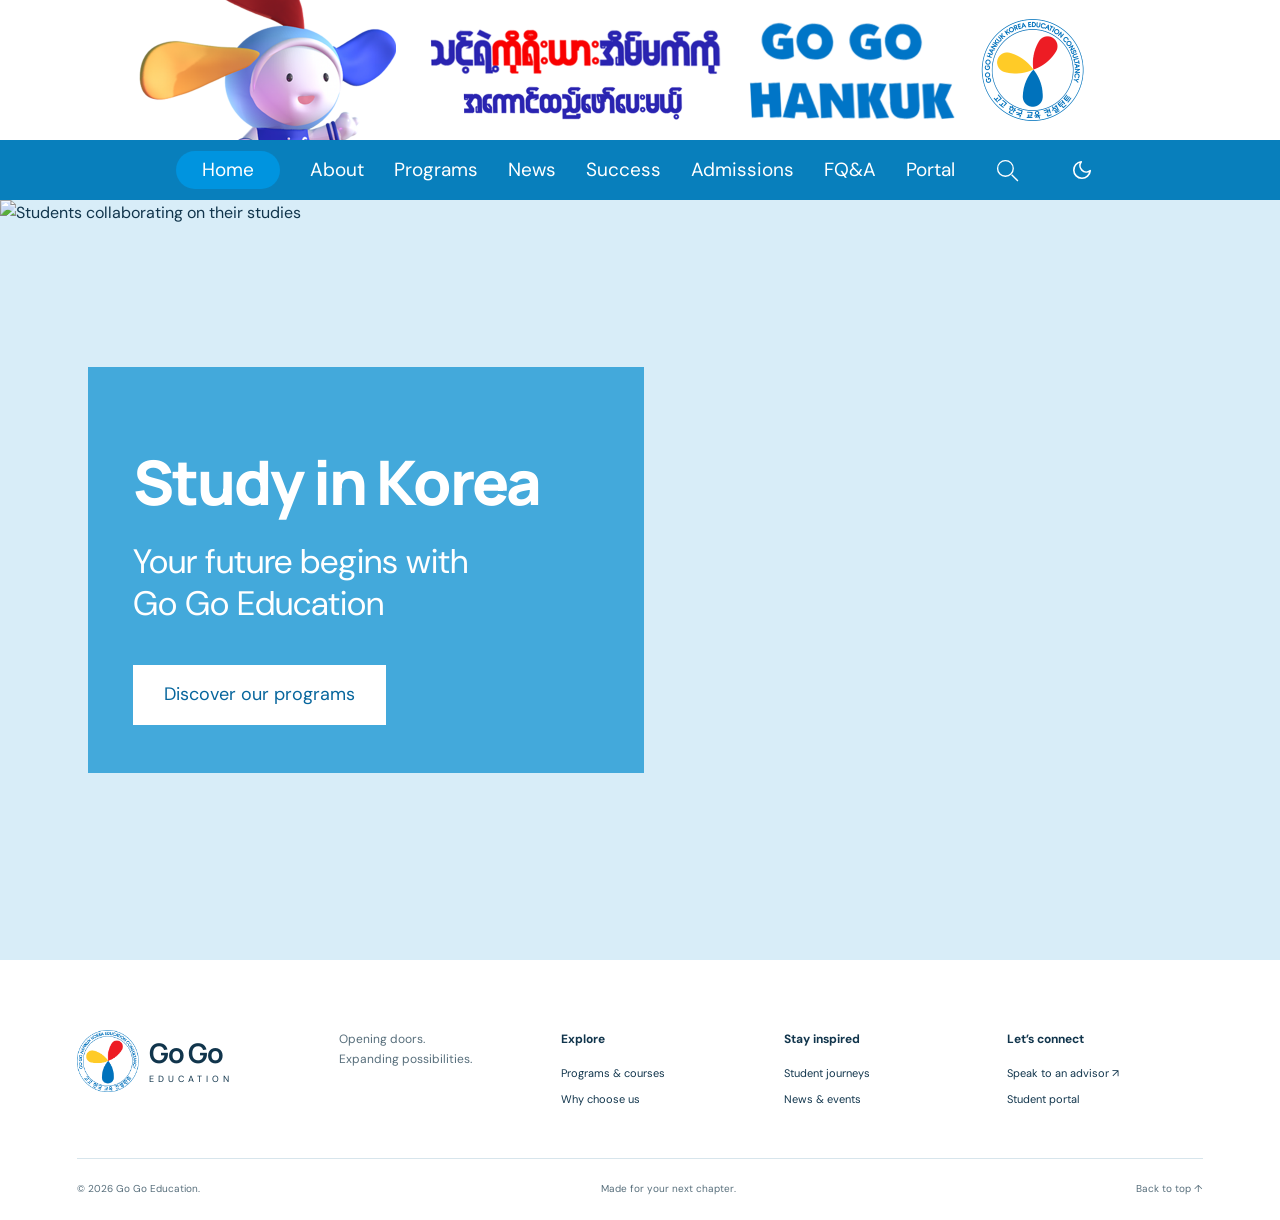
==== index.html @ c68dcde2 "Initial commit" ====
<!doctype html>
<html lang="en">

<head>
    <meta charset="utf-8">
    <meta name="viewport" content="width=device-width,initial-scale=1">
    <meta name="description" content="Go Go Education — Home. Explore your education journey.">
    <title>Home | Go Go Education</title>
    <link rel="icon" href="assets/go-go-logo.png">
    <script>(function(){try{var t=localStorage.getItem("theme");if(t!=="dark"&&t!=="light")t=matchMedia("(prefers-color-scheme:dark)").matches?"dark":"light";document.documentElement.setAttribute("data-theme",t);}catch(e){}})()</script>
    <link rel="stylesheet" href="styles.css">
    <link rel="stylesheet" href="home-layout.css">
    <link rel="stylesheet" href="pages.css">
    <link rel="stylesheet" href="theme.css">
    <script src="content.js" defer></script>
    <script src="app.js" defer></script>
</head>

<body><a class="skip" href="#main">Skip to content</a>
    <header class="school-header"><a class="web-banner" href="index.html"
            aria-label="Go Go Education home"><img src="assets/web-banner.png"
                alt="Go Go Hankuk Korea Education Consultancy banner" width="2560" height="280"></a>
        <div class="mobile-bar"><span>GO GO EDUCATION</span><button class="menu-toggle" aria-expanded="false"
                aria-controls="navigation">Menu ☰</button></div>
        <nav id="navigation" aria-label="Main navigation"><a href="index.html" aria-current="page">Home</a><a href="about.html">About</a><a
                href="programs.html">Programs</a><a href="news.html">News</a><a href="success.html">Success</a><a
                href="admissions.html">Admissions</a><a href="faq.html">FQ&A</a><a href="portal.html">Portal</a><button class="nav-search"
                id="search-open" aria-label="Search programs"><img src="assets/search.svg" width="25" height="25"
                    alt=""></button><button class="theme-toggle" id="theme-toggle" aria-label="Switch to dark mode"><svg class="icon-moon" viewBox="0 0 24 24" aria-hidden="true"><path d="M21 12.8A9 9 0 1 1 11.2 3a7 7 0 0 0 9.8 9.8z"/></svg><svg class="icon-sun" viewBox="0 0 24 24" aria-hidden="true"><circle cx="12" cy="12" r="4"/><path d="M12 2v2M12 20v2M4.9 4.9l1.4 1.4M17.7 17.7l1.4 1.4M2 12h2M20 12h2M4.9 19.1l1.4-1.4M17.7 6.3l1.4-1.4"/></svg></button></nav>
    </header>
    <main id="main">
        <section class="hero">
            <div class="hero-copy">
                <p class="eyebrow"><span class="dot"></span> BIG DREAMS. NEW POSSIBILITIES.</p>
                <h1 id="hero-title">Your next<br>chapter starts<br><em>here.</em></h1>
                <p id="hero-description" class="intro"></p>
                <div class="hero-actions"><a class="button" href="programs.html">Discover our programs</a><a
                        class="text-link" href="admissions.html">Talk to an advisor <span>→</span></a></div>
                <div class="hero-note"><span class="note-icon">✧</span><span>Your ambition. Our guidance.<br><strong>A
                            world of opportunity.</strong></span></div>
            </div>
            <div class="hero-visual"><img id="hero-image" alt="Students collaborating on their studies"
                    fetchpriority="high">
                <div class="image-label"><span class="mini-globe">◎</span> A brighter future, without borders.</div>
                <div class="floating-note"><span>✦</span>
                    <div>Dream big.<br><strong>We’ll help you get there.</strong></div>
                </div><span class="photo-index">01 / YOUR JOURNEY BEGINS</span>
            </div>
        </section>
    </main>
    <footer>
        <div class="footer-main"><a class="brand" href="index.html"><img class="footer-logo" src="assets/go-go-logo.png"
                    alt="Go Go logo"><span><strong data-brand>Go Go</strong><small>EDUCATION</small></span></a>
            <p>Opening doors.<br>Expanding possibilities.</p>
            <div><strong>Explore</strong><a href="programs.html">Programs & courses</a><a href="about.html">Why choose
                    us</a></div>
            <div><strong>Stay inspired</strong><a href="success.html">Student journeys</a><a href="news.html">News &
                    events</a></div>
            <div><strong>Let’s connect</strong><a href="admissions.html">Speak to an advisor ↗</a><a href="portal.html">Student portal</a></div>
        </div>
        <div class="footer-bottom"><span>© <span id="year"></span> <span data-brand>Go Go</span>
                Education.</span><span>Made for your next chapter.</span><a href="#">Back to top ↑</a></div>
    </footer>
    <dialog id="detail-dialog" aria-labelledby="dialog-title"><button class="close-dialog"
            aria-label="Close details">×</button>
        <p class="eyebrow" id="dialog-label"></p>
        <h2 id="dialog-title"></h2>
        <div id="dialog-body"></div><a class="button" href="admissions.html" id="dialog-cta">Talk about your next step
            ↗</a>
    </dialog><noscript>
        <p>Enable JavaScript to view program details and news content.</p>
    </noscript>
</body>

</html>
---- styles.css ----
@import url('https://fonts.googleapis.com/css2?family=DM+Sans:wght@400;500;600;700&family=Manrope:wght@400;500;600;700;800&display=swap');
:root{--ink:#133347;--blue:#087fb8;--sky:#e5f4fb;--muted:#576e7b;--line:#d7e5ec;--white:#fff;--radius:5px}*{box-sizing:border-box}html{scroll-behavior:smooth;scroll-padding-top:100px}body{margin:0;color:var(--ink);background:#fff;font-family:'DM Sans',sans-serif;font-size:16px;line-height:1.65}a{color:inherit;text-decoration:none}button{font:inherit;cursor:pointer}button,a{-webkit-tap-highlight-color:transparent}button:focus-visible,a:focus-visible{outline:3px solid #12659a;outline-offset:5px}img{display:block;max-width:100%;object-fit:cover}header{height:104px;padding:0 5.5%;display:flex;align-items:center;justify-content:space-between;border-bottom:1px solid var(--line);background:white;position:relative;z-index:5}.brand{display:flex;gap:10px;align-items:center;line-height:1}.brand-mark{display:grid;place-items:center;width:44px;height:44px;color:white;background:var(--blue);font-size:35px;border-radius:50% 50% 5px 50%}.brand strong{font-family:Manrope,sans-serif;font-size:27px;letter-spacing:-1px}.brand small{display:block;font-size:9px;letter-spacing:4px;margin-top:9px}nav{display:flex;gap:31px;align-items:center;font-size:14px;font-weight:500}nav a:not(.button):hover{color:var(--blue)}.button{display:inline-flex;align-items:center;justify-content:center;gap:24px;background:var(--blue);color:white;border:1px solid var(--blue);padding:16px 24px;border-radius:4px;font-size:14px;font-weight:600;transition:background .2s,transform .2s}.button:hover{background:#06658f;transform:translateY(-2px)}.button span{font-size:20px;line-height:1}.button.small{padding:12px 20px}.menu-toggle{display:none}.hero{display:grid;grid-template-columns:1fr 1fr;min-height:670px;background:#f4faff}.hero-copy{padding:64px 8% 55px 11%}.eyebrow{font-size:10px;font-weight:700;letter-spacing:2px;color:var(--blue);margin:0 0 22px}.dot{display:inline-block;height:6px;width:6px;border-radius:50%;background:var(--blue);margin-right:8px}h1,h2,h3{font-family:Manrope,sans-serif}h1{font-size:clamp(54px,5.6vw,86px);letter-spacing:-4px;line-height:1.1;font-weight:500;margin:25px 0}em{color:var(--blue);font-style:normal}.intro{max-width:405px;color:var(--muted);font-size:15px;line-height:1.85}.hero-actions{display:flex;align-items:center;flex-wrap:wrap;gap:22px;margin-top:28px}.text-link{display:inline-flex;gap:22px;align-items:center;font-size:13px;font-weight:600;background:none;border:0;padding:0;color:var(--ink)}.text-link:hover{color:var(--blue)}.hero-note{display:flex;align-items:center;gap:12px;font-size:11px;line-height:1.6;margin-top:35px;color:var(--muted)}.note-icon{font-size:28px;color:var(--blue)}.hero-visual{position:relative;margin:24px 24px 24px 0;min-width:0;overflow:hidden;border-radius:6px}.hero-visual>img{width:100%;height:100%;position:absolute;object-position:48% center}.hero-visual:after{content:'';position:absolute;inset:55% 0 0;background:linear-gradient(transparent,#102e3c88);pointer-events:none}.image-label{position:absolute;z-index:1;left:24px;top:24px;display:flex;align-items:center;gap:10px;background:#fffffff0;padding:10px 15px;font-size:10px;border-radius:4px}.mini-globe{font-size:24px}.floating-note{position:absolute;z-index:1;bottom:64px;left:25px;right:25px;background:#e7f5fcf2;display:flex;gap:16px;align-items:center;padding:22px 25px;border-radius:4px;font-size:18px;line-height:1.6}.floating-note>span{color:var(--blue);font-size:36px}.floating-note strong{font-weight:500}.photo-index{position:absolute;z-index:1;bottom:25px;left:26px;color:white;font-size:9px;letter-spacing:2px}.path-strip{display:flex;align-items:center;justify-content:space-between;padding:27px 5.5%;border-bottom:1px solid var(--line);gap:20px;font-size:14px}.path-strip>span:first-child{font-size:9px;letter-spacing:1.5px;max-width:160px}.section{padding:90px 6%}.section-heading{display:flex;align-items:flex-end;justify-content:space-between;margin-bottom:42px;gap:35px}h2{font-size:clamp(32px,3.1vw,46px);line-height:1.2;letter-spacing:-1.6px;font-weight:500;margin:0}.section-heading>p{max-width:335px;color:var(--muted);font-size:14px;margin:0 0 6px}.program-grid{display:grid;grid-template-columns:repeat(3,1fr);gap:20px}.program-card{border:1px solid var(--line);border-radius:5px;padding:28px;background:#fbfdfe}.program-card:nth-child(2){background:#eaf6fc}.card-top{display:flex;align-items:center;justify-content:space-between;margin-bottom:34px}.program-symbol{font-size:32px;color:var(--blue);font-weight:500}.number{font-size:11px;color:var(--muted)}.program-card .eyebrow{font-size:9px;letter-spacing:1.4px;margin-bottom:12px}h3{font-size:23px;letter-spacing:-.6px;line-height:1.35;font-weight:600;margin:0 0 14px}.description{color:var(--muted);font-size:14px;min-height:70px}.meta{font-size:11px;color:var(--muted)}.program-card .meta{margin:24px 0;padding-bottom:20px;border-bottom:1px solid var(--line)}.why{background:#f3f9fc;display:grid;grid-template-columns:1fr 1fr;gap:8%;align-items:center}.why-photo{position:relative;height:590px;overflow:hidden;border-radius:5px}.why-photo img{width:100%;height:100%}.photo-caption{position:absolute;bottom:0;left:0;right:0;background:linear-gradient(transparent,#122e43dd);padding:65px 28px 30px;color:white;font-size:26px;line-height:1.35}.photo-caption strong{font-weight:500}.why-copy>p:not(.eyebrow){font-size:14px;color:var(--muted);margin:24px 0}.benefit{display:flex;gap:20px;border-top:1px solid var(--line);padding:20px 0}.benefit>span{font-size:11px;color:var(--blue);padding-top:3px}.benefit h3{font-size:16px;margin:0 0 5px}.benefit p{font-size:12px;color:var(--muted);margin:0}.why-copy .text-link{margin-top:15px}.story-layout{display:grid;grid-template-columns:.8fr 1.2fr;border:1px solid var(--line);border-radius:5px;overflow:hidden}.story-art{background:#ccecff;padding:30px 45px;position:relative}.story-art>span{font-family:Georgia,serif;font-size:100px;line-height:1;color:var(--blue)}.story-art p{font-family:Manrope,sans-serif;font-size:38px;letter-spacing:-1px;line-height:1.3;margin:0 0 50px}.story-art>div{font-size:10px;letter-spacing:1.5px}.story-content{padding:45px 50px;background:#f8fbfd}blockquote{font-family:Manrope,sans-serif;font-size:25px;line-height:1.5;letter-spacing:-.5px;margin:0 0 24px}.story-name{font-size:12px;font-weight:600}.disclaimer{font-size:10px;color:var(--muted)}.story-controls{display:flex;align-items:center;gap:10px;margin-top:25px}.story-controls span{margin-right:auto;font-size:11px}.story-controls button{width:39px;height:39px;border:1px solid #9eb9ca;background:white;border-radius:50%;color:var(--ink)}.story-controls button:hover{background:var(--sky)}.journal{padding-top:10px}.news-grid{display:grid;grid-template-columns:repeat(3,1fr);gap:26px}.news-card img{width:100%;height:210px;border-radius:5px;margin-bottom:23px}.news-card .eyebrow{font-size:9px;margin-bottom:10px}.news-card h3{font-size:20px}.news-card button{border:0;background:none;text-align:left;padding:0;color:var(--ink);font:inherit;line-height:1.45}.news-card button:hover{color:var(--blue)}.contact{background:#dff2fc;margin:0 3% 70px;border-radius:6px;padding:65px 5%;display:flex;align-items:center;justify-content:space-between;overflow:hidden}.contact h2{font-size:clamp(32px,3.6vw,52px)}.contact p:not(.eyebrow){font-size:14px;color:var(--muted)}.contact .button{margin-top:18px}.contact .contact-note{font-size:10px}.contact-arrow{font-size:220px;color:#9ed7f3;line-height:1;margin-right:10px}footer{padding:0 6%}.footer-main{display:grid;grid-template-columns:1.2fr 1fr 1fr 1fr 1fr;gap:26px;padding-bottom:50px}.footer-main>p{font-size:12px;color:var(--muted);margin:0}.footer-main>div{display:flex;flex-direction:column;font-size:11px;gap:8px}.footer-main>div>strong{font-size:12px;margin-bottom:6px}.footer-main .brand{align-self:start}.footer-bottom{border-top:1px solid var(--line);display:flex;justify-content:space-between;gap:20px;padding:22px 0;font-size:10px;color:var(--muted)}dialog{border:1px solid var(--line);border-radius:10px;max-width:600px;width:calc(100% - 32px);padding:45px;color:var(--ink)}dialog::backdrop{background:#0b263b99;backdrop-filter:blur(4px)}dialog h2{font-size:32px;margin-bottom:25px}#dialog-body{font-size:15px;line-height:1.9;color:var(--muted);margin-bottom:30px}.close-dialog{position:absolute;top:10px;right:15px;font-size:27px;border:0;background:none;color:var(--ink)}[hidden]{display:none!important}.skip{position:absolute;left:10px;top:-60px;background:white;padding:10px;z-index:20}.skip:focus{top:5px}
@media(min-width:1500px){body{max-width:1800px;margin:auto}}@media(max-width:1050px){nav{gap:18px;font-size:12px}.hero-copy{padding:45px 7% 40px 10%}h1{font-size:64px}.hero{min-height:640px}.hero-actions{gap:18px}.hero-actions .button{padding:14px 18px}.footer-main{grid-template-columns:1.2fr 1fr 1fr}.footer-main>p{display:none}.why{gap:5%}.story-content{padding:35px}.contact-arrow{font-size:160px}}
@media(max-width:760px){html{scroll-padding-top:20px}header{height:82px;padding:0 6%}.brand strong{font-size:24px}.brand-mark{height:37px;width:37px;font-size:28px}.menu-toggle{display:flex;gap:12px;align-items:center;background:white;border:1px solid var(--line);padding:8px 12px;border-radius:4px;font-size:12px}nav{display:none;position:absolute;top:82px;left:0;right:0;background:white;padding:24px 6%;box-shadow:0 10px 15px #13334710;align-items:stretch;font-size:15px}nav.open{display:flex;flex-direction:column}nav>a{padding:6px 0}.hero{grid-template-columns:1fr}.hero-copy{padding:40px 6% 32px}h1{font-size:60px;letter-spacing:-3px}.hero .eyebrow{font-size:9px}.hero-note{margin-top:24px}.hero-visual{height:440px;margin:0 6% 24px}.hero-visual>img{object-position:center}.path-strip{justify-content:flex-start;flex-wrap:wrap;padding:22px 6%;gap:12px 25px;font-size:12px}.path-strip>span:first-child{width:100%;max-width:none}.section{padding:60px 6%}.section-heading{display:block;margin-bottom:30px}.section-heading>p{margin-top:22px}.program-grid,.news-grid{grid-template-columns:1fr}.program-card{padding:26px}.card-top{margin-bottom:25px}.description{min-height:0}.why{grid-template-columns:1fr;gap:35px}.why-photo{height:370px}.story-layout{grid-template-columns:1fr}.story-art{padding:25px 30px}.story-art>span{font-size:70px}.story-art p{font-size:32px;margin-bottom:30px}.story-content{padding:30px}blockquote{font-size:22px}.journal{padding-top:0}.news-grid{gap:34px}.news-card img{height:240px}.contact{margin:0 4% 50px;padding:40px 7%}.contact-arrow{display:none}.footer-main{grid-template-columns:1fr 1fr;gap:30px}.footer-main>.brand{grid-column:1/-1}.footer-bottom{flex-wrap:wrap}.eyebrow{margin-bottom:18px}dialog{padding:38px 25px}}
@media(prefers-reduced-motion:reduce){html{scroll-behavior:auto}*{transition:none!important}}
---- home-layout.css ----
/* Screenshot-inspired homepage. Change these tokens to adjust the theme. */
:root{--blue:#087fbc;--sky:#e5f5ff;--ink:#11354c}
body{max-width:none}.school-header{display:block;height:auto;padding:0;border:0;background:white}.header-top{height:140px;display:flex;align-items:center;justify-content:center;position:relative;padding:15px 4%}.school-brand{display:flex;align-items:center;gap:16px}.school-brand img{height:108px;width:108px;object-fit:contain}.school-brand strong{font-family:Manrope,sans-serif;display:block;font-size:36px;line-height:1.3;letter-spacing:.2px;font-weight:800}.school-brand small{font-size:18px;font-weight:400;letter-spacing:.5px}.site-search{position:absolute;left:3.6%;border:0;background:transparent;color:var(--ink);padding:10px;display:flex}.header-contact{position:absolute;right:4%;display:flex;align-items:center;gap:12px;color:var(--blue);font-size:17px}.header-contact span{font-size:32px}.school-header nav{height:60px;display:flex;justify-content:center;gap:clamp(24px,3.2vw,62px);background:var(--blue);color:#fff;font-size:19px;font-weight:400;padding:0 20px}.school-header nav a{white-space:nowrap}.school-header nav a:hover{color:white;text-decoration:underline;text-underline-offset:7px}.hero{display:block;position:relative;min-height:760px;height:calc(100vh - 200px);background:#d8edf8;isolation:isolate;overflow:hidden}.hero-visual{position:absolute;inset:0;margin:0;border-radius:0;z-index:-1;height:auto}.hero-visual>img{width:100%;height:100%;object-position:center 44%;object-fit:cover}.hero-visual:after{display:none}.hero-copy{position:relative;top:22%;margin-left:6.9%;width:43.4%;padding:clamp(42px,6.3vw,122px) 3.5vw 48px;background:#43a9db;color:white}.hero h1{font-family:Manrope,sans-serif;font-weight:800;letter-spacing:-2px;font-size:clamp(44px,4.8vw,92px);line-height:1.12;margin:0 0 24px;white-space:nowrap}.hero .intro{font-size:clamp(25px,2.65vw,50px);line-height:1.25;max-width:none;color:white;margin:0}.hero-actions{margin-top:40px;display:block}.hero-actions .button{background:white;border-color:white;color:#07669d;border-radius:0;padding:14px 30px;font-size:18px;font-weight:400}.hero-actions .button:hover{background:#e7f6ff}.hero-copy>.eyebrow,.hero-note,.hero-actions>.text-link,.image-label,.floating-note,.photo-index{display:none}.footer-logo{width:62px;height:62px;object-fit:contain}.search-input{padding:14px;width:100%;border:1px solid var(--line);font:inherit;margin-bottom:14px}.search-result{display:block;border:0;border-bottom:1px solid var(--line);background:white;padding:14px 0;width:100%;text-align:left;color:var(--blue)}
@media(max-width:1100px){.school-header nav{gap:22px;font-size:15px}.hero{min-height:650px}.hero-copy{width:51%;padding:65px 35px 45px}.hero h1{font-size:50px}.hero .intro{font-size:30px}.school-brand strong{font-size:29px}.school-brand small{font-size:15px}.header-contact{font-size:14px}}
@media(max-width:760px){.header-top{height:112px;padding:10px 5%;justify-content:flex-start}.school-brand{gap:10px}.school-brand img{width:76px;height:76px}.school-brand strong{font-size:24px}.school-brand small{font-size:10px;letter-spacing:0}.site-search,.header-contact{display:none}.school-header .menu-toggle{margin-left:auto;font-size:11px;padding:8px}.school-header nav{display:none;position:absolute;top:112px;left:0;right:0;height:auto;padding:20px 6%;gap:10px;font-size:16px}.school-header nav.open{display:flex;align-items:stretch}.hero{height:700px;min-height:0}.hero-visual>img{object-position:62% center}.hero-copy{top:260px;margin-left:6%;width:88%;padding:40px 26px}.hero h1{font-size:clamp(31px,8vw,50px);letter-spacing:-1px;white-space:normal;margin-bottom:20px}.hero .intro{font-size:27px}.hero-actions{margin-top:28px}.hero-actions .button{font-size:15px;padding:13px 22px}}
---- pages.css ----
.web-banner{display:block;width:100%;background:white}.web-banner img{width:100%;height:auto;max-height:none;object-fit:contain}.mobile-bar{display:none}.school-header nav{gap:30px}.school-header nav [aria-current="page"]{background:#0094DF;color:#fff;padding:8px 26px;border-radius:999px;line-height:1.2}.school-header nav [aria-current="page"]:hover{text-decoration:none;background:#0a9ff0}.nav-search{display:flex;align-items:center;justify-content:center;width:45px;height:45px;border:0;background:transparent;padding:10px}.nav-search:hover{background:#ffffff24}footer{padding-top:70px}.hero{height:760px;min-height:760px}.document-page{background:#f4faff;padding:64px 6% 72px;min-height:480px}.document-page h1{font-size:44px;line-height:1.4;letter-spacing:-1.3px;font-weight:500;margin:0 0 28px;max-width:1124px}.document-page h2{font-family:'DM Sans',sans-serif;font-size:19px;line-height:1.6;letter-spacing:0;margin-top:26px}.document-page p{font-size:18px;max-width:1124px;line-height:1.75;margin:12px 0 24px}.document-page a{text-decoration:underline;text-underline-offset:4px}.document-page .meta{font-size:13px}.journal{padding-top:64px;min-height:636px}.news-card h3 a:hover{color:var(--blue)}#pagination{position:static;display:flex;justify-content:flex-start;gap:22px;align-items:center;margin-top:55px;height:auto;background:none;padding:0;color:var(--blue)}#pagination a{padding:8px 0;font-size:15px}#pagination span{font-size:14px}#pagination [aria-disabled]{opacity:.45}.article-back{display:inline-block;margin-top:28px}.search-input{color:var(--ink)}.about-intro{display:grid;grid-template-columns:.9fr 1.1fr;gap:clamp(36px,6vw,90px);align-items:center;padding:90px 6%;background:linear-gradient(180deg,#f4faff,#fff)}.about-media{position:relative;isolation:isolate}.about-media img{width:100%;height:560px;border-radius:14px;box-shadow:0 30px 60px -30px #0b3a5a66}.about-media:before{content:'';position:absolute;inset:-18px auto auto -18px;width:60%;height:60%;border-radius:14px;background:#0094DF22;z-index:-1}.about-badge{position:absolute;right:-18px;bottom:36px;background:#0094DF;color:#fff;padding:18px 24px;border-radius:12px;box-shadow:0 18px 30px -14px #0094DF99;line-height:1.2}.about-badge strong{display:block;font-family:Manrope,sans-serif;font-size:26px;letter-spacing:-.5px}.about-badge span{font-size:11px;letter-spacing:1.5px;text-transform:uppercase;opacity:.9}.about-copy h1{font-size:clamp(40px,4.4vw,64px);letter-spacing:-2px;line-height:1.1;font-weight:600;margin:0 0 22px}.about-copy h1 em{color:#0094DF}.about-lead{font-size:20px;line-height:1.6;color:var(--ink);font-weight:500;margin:0 0 18px}.about-copy p:not(.eyebrow):not(.about-lead){font-size:16px;line-height:1.8;color:var(--muted);margin:0 0 16px}.about-stats{list-style:none;display:flex;gap:0;padding:0;margin:34px 0 0;border-top:1px solid var(--line)}.about-stats li{flex:1;padding:22px 20px 0 0;display:flex;flex-direction:column;gap:4px}.about-stats li+li{padding-left:20px;border-left:1px solid var(--line)}.about-stats strong{font-family:Manrope,sans-serif;font-size:34px;letter-spacing:-1px;color:#0094DF;line-height:1}.about-stats span{font-size:11px;letter-spacing:1.5px;text-transform:uppercase;color:var(--muted)}.vmv{padding-top:70px}.vmv-top{display:grid;grid-template-columns:1fr 1.2fr;gap:24px;margin-bottom:80px}.vmv-card{position:relative;border-radius:16px;padding:44px 42px;overflow:hidden}.vmv-card h2{font-size:30px;letter-spacing:-1px;margin:0 0 18px}.vmv-vision{background:linear-gradient(145deg,#0094DF,#065f97);color:#fff}.vmv-vision .eyebrow{color:#cdeeff}.vmv-statement{font-family:Manrope,sans-serif;font-size:clamp(20px,1.7vw,25px);line-height:1.5;letter-spacing:-.3px;margin:0;max-width:420px}.vmv-glyph{position:absolute;right:-30px;bottom:-60px;font-size:260px;line-height:1;color:#ffffff14;pointer-events:none}.vmv-mission{background:#f4faff;border:1px solid var(--line)}.vmv-list{list-style:none;margin:0;padding:0;display:grid;gap:14px}.vmv-list li{position:relative;padding:14px 0 14px 34px;font-size:15px;line-height:1.6;color:var(--ink);border-bottom:1px solid var(--line)}.vmv-list li:last-child{border-bottom:0}.vmv-list li:before{content:'✓';position:absolute;left:0;top:14px;width:22px;height:22px;border-radius:50%;background:#0094DF;color:#fff;font-size:12px;font-weight:700;display:grid;place-items:center}.values-grid{list-style:none;margin:0;padding:0;display:grid;grid-template-columns:repeat(5,1fr);gap:18px}.values-grid li{background:#fff;border:1px solid var(--line);border-radius:12px;padding:28px 22px;transition:transform .2s,box-shadow .2s,border-color .2s}.values-grid li:hover{transform:translateY(-4px);border-color:#0094DF;box-shadow:0 20px 40px -24px #0094DF88}.value-icon{display:inline-block;font-family:Manrope,sans-serif;font-size:12px;font-weight:700;letter-spacing:1px;color:#0094DF;background:#0094DF14;padding:6px 10px;border-radius:999px;margin-bottom:18px}.values-grid h3{font-size:17px;margin:0 0 8px;letter-spacing:-.3px}.values-grid p{font-size:13px;line-height:1.65;color:var(--muted);margin:0}.leadership{background:#fff;padding-top:20px}.leader{display:grid;grid-template-columns:.85fr 1.15fr;gap:clamp(36px,6vw,80px);align-items:end;background:linear-gradient(180deg,#f4faff,#e6f4fc);border:1px solid var(--line);border-radius:20px;padding:0 clamp(28px,5vw,64px) 0 0;overflow:hidden}.leader+.leader{margin-top:28px}.leader-photo{position:relative;align-self:stretch;display:flex;align-items:flex-end;justify-content:center;padding:48px 30px 0;min-height:560px}.leader-photo:before{content:'';position:absolute;left:50%;top:70px;width:min(420px,92%);aspect-ratio:1;transform:translateX(-50%);border-radius:50%;background:radial-gradient(circle at 50% 40%,#0094DF33,#0094DF08 70%,transparent 72%)}.leader-photo img{position:relative;width:auto;max-height:640px;height:100%;object-fit:contain;object-position:bottom;filter:drop-shadow(0 30px 40px #0b3a5a33)}.leader-bio{padding:56px 0}.leader-name{font-size:clamp(32px,3.2vw,44px);letter-spacing:-1.4px;font-weight:600;margin:0 0 6px}.leader-role{font-size:13px;letter-spacing:1.5px;text-transform:uppercase;color:#0094DF;font-weight:600;margin:0 0 26px}.leader-bio>p:not(.eyebrow):not(.leader-role){font-size:15px;line-height:1.8;color:var(--muted);margin:0 0 14px}.leader-quote{font-family:Manrope,sans-serif;font-size:19px;line-height:1.55;letter-spacing:-.3px;color:var(--ink);margin:26px 0;padding:6px 0 6px 22px;border-left:3px solid #0094DF}.leader-sign{display:flex;flex-direction:column;gap:3px;padding-top:22px;border-top:1px solid var(--line)}.leader-sign strong{font-family:Manrope,sans-serif;font-size:16px;letter-spacing:2.5px}.leader-sign span{font-size:12px;color:var(--muted)}.leader-alt{grid-template-columns:1.15fr .85fr;padding:0 0 0 clamp(28px,5vw,64px);background:linear-gradient(180deg,#fff,#f4faff)}.leader-alt .leader-photo{order:2}.office{background:#f4faff;padding-top:80px}.office-layout{display:grid;grid-template-columns:74px minmax(0,640px);gap:16px;justify-content:center;align-items:start}.office-slider{position:relative;border-radius:18px;overflow:hidden;background:#0b2a3c;box-shadow:0 30px 60px -30px #0b3a5a66;width:100%}.office-slider:focus-visible{outline:3px solid #0094DF;outline-offset:4px}.office-track{display:flex;transition:transform .55s cubic-bezier(.22,.61,.36,1)}.office-slide{flex:0 0 100%;margin:0;aspect-ratio:1/1}.office-slide img{width:100%;height:100%;object-fit:cover}.office-arrow{position:absolute;top:50%;transform:translateY(-50%);width:50px;height:50px;border:0;border-radius:50%;background:#ffffffe6;color:var(--ink);font-size:30px;line-height:1;display:grid;place-items:center;padding:0 0 4px;box-shadow:0 8px 20px #0b3a5a33;transition:background .2s,transform .2s}.office-arrow:hover{background:#0094DF;color:#fff;transform:translateY(-50%) scale(1.06)}.office-arrow.prev{left:20px}.office-arrow.next{right:20px}.office-caption{position:absolute;left:0;right:0;bottom:0;display:flex;justify-content:space-between;align-items:center;gap:20px;padding:60px 28px 22px;background:linear-gradient(transparent,#0b2a3ccc);color:#fff;font-size:15px;pointer-events:none}.office-caption span:last-child{font-size:11px;letter-spacing:2px;opacity:.85}.office-dots{position:absolute;bottom:22px;left:50%;transform:translateX(-50%);display:flex;gap:8px}.office-dots button{width:8px;height:8px;padding:0;border:0;border-radius:999px;background:#ffffff80;transition:width .25s,background .25s}.office-dots button[aria-current="true"]{width:26px;background:#fff}.office-grid{list-style:none;margin:0;padding:0;display:grid;grid-template-columns:1fr;grid-auto-rows:min-content;gap:8px;height:0;min-height:100%;overflow-y:auto;scrollbar-width:none}.office-grid::-webkit-scrollbar{display:none}.office-grid button{display:block;width:100%;padding:0;border:0;border-radius:10px;overflow:hidden;background:#dbe9f1;cursor:pointer;aspect-ratio:1/1;outline:3px solid transparent;outline-offset:-3px;transition:outline-color .2s}.office-grid img{width:100%;height:100%;object-fit:cover;transition:transform .3s,opacity .3s;opacity:.85}.office-grid button:hover img,.office-grid li.active img{opacity:1;transform:scale(1.05)}.office-grid li.active button{outline-color:#0094DF}.network{background:#fff;padding-top:90px}.network-intro{display:grid;grid-template-columns:1fr 1fr;gap:40px;align-items:end;margin-bottom:42px}.network-copy p{font-size:16px;line-height:1.8;color:var(--muted);margin:0 0 12px}.network-grid{list-style:none;margin:0;padding:0;display:grid;grid-template-columns:repeat(4,1fr);grid-auto-rows:300px;gap:16px}.network-card{position:relative;border-radius:16px;overflow:hidden;background:#0b2a3c;color:#fff;isolation:isolate}.network-card.featured{grid-column:span 2;grid-row:span 2}.network-card img{position:absolute;inset:0;width:100%;height:100%;object-fit:cover;transition:transform .6s cubic-bezier(.22,.61,.36,1)}.network-card:hover img{transform:scale(1.06)}.network-card:after{content:'';position:absolute;inset:0;background:linear-gradient(180deg,#0b2a3c00 35%,#0b2a3cd9);z-index:1}.network-body{position:absolute;left:0;right:0;bottom:0;padding:26px;z-index:2}.network-index{display:block;font-size:11px;letter-spacing:2px;opacity:.8;margin-bottom:8px}.network-card h3{font-size:22px;letter-spacing:-.4px;margin:0 0 6px;color:#fff}.network-card.featured h3{font-size:clamp(28px,2.6vw,38px)}.network-card p{margin:0;font-size:13px;line-height:1.5;opacity:.88}.network-badge{position:absolute;top:20px;left:20px;z-index:2;background:#0094DF;color:#fff;font-size:11px;font-weight:600;letter-spacing:1.5px;text-transform:uppercase;padding:8px 14px;border-radius:999px;box-shadow:0 10px 24px -8px #0094DF99}.visa-badge{display:inline-block;background:#0094DF14;color:#0094DF;font-size:11px;font-weight:700;letter-spacing:1px;text-transform:uppercase;padding:6px 12px;border-radius:999px;margin:-4px 0 16px}.program-card:nth-child(2){background:#fbfdfe}.program-card:nth-child(3n+2){background:#eaf6fc}.program-card{display:flex;flex-direction:column}.program-card .text-link{margin-top:auto}#dialog-body p{margin:0 0 16px}#dialog-body p:last-child{margin-bottom:0}.program-card{overflow:hidden}.program-photo{width:calc(100% + 56px);max-width:none;height:200px;object-fit:cover;margin:-28px -28px 24px;transition:transform .6s cubic-bezier(.22,.61,.36,1)}.program-card:hover .program-photo{transform:scale(1.05)}
@media(max-width:760px){.mobile-bar{display:flex;align-items:center;justify-content:space-between;padding:12px 6%;background:var(--blue);color:white;font-size:11px;letter-spacing:1px}.school-header nav{top:auto;gap:10px;z-index:10}.school-header .menu-toggle{color:var(--ink);letter-spacing:0}.school-header nav.open{position:absolute}.hero{height:700px;min-height:0}.document-page{padding:38px 6%;min-height:400px}.document-page h1{font-size:32px;letter-spacing:-1px}.document-page p{font-size:16px}.document-page h2{font-size:18px}.journal{padding-top:40px}footer{padding-top:45px}.about-intro{grid-template-columns:1fr;gap:40px;padding:50px 6% 60px}.about-media img{height:340px}.about-badge{right:12px;bottom:-18px;padding:14px 18px}.about-badge strong{font-size:20px}.about-copy h1{font-size:38px;letter-spacing:-1.2px}.about-lead{font-size:17px}.about-stats{flex-wrap:wrap}.about-stats li{flex:1 1 33%;padding-right:10px}.about-stats strong{font-size:26px}.vmv{padding-top:30px}.vmv-top{grid-template-columns:1fr;gap:16px;margin-bottom:50px}.vmv-card{padding:32px 26px}.vmv-card h2{font-size:26px}.vmv-glyph{font-size:180px}.values-grid{grid-template-columns:1fr 1fr;gap:12px}.values-grid li{padding:22px 18px}.leadership{padding-top:0}.leader{grid-template-columns:1fr;gap:0;padding:0 24px;align-items:start}.leader-photo{min-height:0;padding:36px 10px 0}.leader-photo img{max-height:420px;height:auto}.leader-bio{padding:28px 0 36px}.leader-quote{font-size:17px}.leader-alt{padding:0 24px}.leader-alt .leader-photo{order:0}.office{padding-top:50px}.office-layout{grid-template-columns:1fr;gap:12px}.office-grid{order:2;grid-template-columns:repeat(4,1fr);grid-auto-rows:auto;height:auto;min-height:0;overflow:visible;gap:8px}.office-arrow{width:40px;height:40px;font-size:24px}.office-arrow.prev{left:10px}.office-arrow.next{right:10px}.office-caption{padding:50px 16px 30px;font-size:13px}.office-caption span:last-child{display:none}.office-dots{bottom:12px}.network{padding-top:50px}.network-intro{grid-template-columns:1fr;gap:18px;margin-bottom:26px}.network-grid{grid-template-columns:1fr 1fr;grid-auto-rows:200px;gap:10px}.network-card.featured{grid-column:span 2;grid-row:span 1;min-height:260px}.network-body{padding:16px}.network-card h3{font-size:17px}.network-card p{font-size:12px}.network-badge{top:12px;left:12px;font-size:10px;padding:6px 10px}.program-photo{width:calc(100% + 52px);margin:-26px -26px 20px;height:180px}}
@media(max-width:1100px) and (min-width:761px){.values-grid{grid-template-columns:repeat(3,1fr)}.vmv-top{grid-template-columns:1fr}.office-layout{grid-template-columns:70px minmax(0,1fr)}.network-grid{grid-template-columns:repeat(2,1fr);grid-auto-rows:260px}.network-card.featured{grid-column:span 2;grid-row:span 1}}
---- theme.css ----
/* ---------- Dark mode ----------
   The active theme is stored on <html data-theme="light|dark"> (set by the toggle in the nav,
   remembered in the browser, defaults to the visitor's system preference). */
:root[data-theme="dark"]{color-scheme:dark;--ink:#e8f1f7;--muted:#a3b7c5;--line:#233a4b;--sky:#123146;--blue:#2ea7ea;--bg:#0d1a24;--bg-alt:#0f2230;--surface:#132433;--surface-2:#18303f}
[data-theme="dark"] body,[data-theme="dark"] header,[data-theme="dark"] .school-header,[data-theme="dark"] .network,[data-theme="dark"] .leadership,[data-theme="dark"] .skip{background:var(--bg)}
[data-theme="dark"] .school-header nav,[data-theme="dark"] .mobile-bar{background:#0b5f8a}
[data-theme="dark"] .menu-toggle,[data-theme="dark"] .story-controls button,[data-theme="dark"] .search-result,[data-theme="dark"] .search-input,[data-theme="dark"] dialog{background:var(--surface);color:var(--ink);border-color:var(--line)}
[data-theme="dark"] .hero{background:var(--bg-alt)}
[data-theme="dark"] .document-page,[data-theme="dark"] .office,[data-theme="dark"] .vmv-mission,[data-theme="dark"] .why,[data-theme="dark"] .story-content{background:var(--bg-alt)}
[data-theme="dark"] .about-intro{background:linear-gradient(180deg,var(--bg-alt),var(--bg))}
[data-theme="dark"] .leader{background:linear-gradient(180deg,var(--surface),var(--bg-alt))}
[data-theme="dark"] .leader-alt{background:linear-gradient(180deg,var(--bg-alt),var(--surface))}
[data-theme="dark"] .values-grid li,[data-theme="dark"] .program-card,[data-theme="dark"] .news-card,[data-theme="dark"] .story-layout{background:var(--surface);border-color:var(--line)}
[data-theme="dark"] .program-card:nth-child(3n+2){background:var(--surface-2)}
[data-theme="dark"] .story-art{background:#163a52}
[data-theme="dark"] .contact{background:#123146}
[data-theme="dark"] .contact-arrow{color:#1f5a7d}
[data-theme="dark"] .office-grid button{background:var(--surface-2)}
[data-theme="dark"] .about-badge,[data-theme="dark"] .network-badge{box-shadow:none}
[data-theme="dark"] .about-media img,[data-theme="dark"] .office-slider,[data-theme="dark"] .why-photo{box-shadow:0 30px 60px -30px #00000099}
[data-theme="dark"] .leader-photo img{filter:drop-shadow(0 30px 40px #00000080)}
[data-theme="dark"] .about-lead,[data-theme="dark"] .leader-quote,[data-theme="dark"] .vmv-list li,[data-theme="dark"] .news-card button,[data-theme="dark"] .text-link{color:var(--ink)}
[data-theme="dark"] .visa-badge,[data-theme="dark"] .value-icon{background:#2ea7ea22;color:#5cc0f5}
[data-theme="dark"] .about-copy h1 em,[data-theme="dark"] .about-stats strong,[data-theme="dark"] .leader-role{color:#5cc0f5}
[data-theme="dark"] .about-media:before{background:#2ea7ea22}
[data-theme="dark"] .web-banner{background:#fff;filter:brightness(.92)}
[data-theme="dark"] .hero-actions .button{background:#e8f1f7;border-color:#e8f1f7}
[data-theme="dark"] dialog::backdrop{background:#02080dcc}
[data-theme="dark"] .close-dialog{color:var(--ink)}
[data-theme="dark"] .footer-bottom,[data-theme="dark"] .footer-main>p{color:var(--muted)}
[data-theme="dark"] .school-header nav a:hover{color:#fff}

/* ---------- Theme toggle button (in the nav) ---------- */
.theme-toggle{display:flex;align-items:center;justify-content:center;width:45px;height:45px;border:0;background:transparent;color:#fff;padding:10px;border-radius:50%;cursor:pointer;transition:background .2s}
.theme-toggle:hover{background:#ffffff24}
.theme-toggle svg{width:22px;height:22px;stroke:currentColor;fill:none;stroke-width:1.8;stroke-linecap:round;stroke-linejoin:round}
.theme-toggle .icon-sun{display:none}
[data-theme="dark"] .theme-toggle .icon-sun{display:block}
[data-theme="dark"] .theme-toggle .icon-moon{display:none}
@media(max-width:760px){.theme-toggle,.nav-search{width:auto;justify-content:flex-start;gap:10px;border-radius:6px;padding:8px 6px}.theme-toggle:after{content:'Toggle dark mode';font-size:14px;color:var(--ink)}[data-theme="dark"] .theme-toggle:after{content:'Toggle light mode'}}

/* ---------- Scroll reveal animations ----------
   Elements tagged with data-reveal (done automatically in app.js) slide up and fade in
   when they enter the viewport, with a staggered delay for siblings. app.js removes the
   attribute once the reveal has finished so hover effects keep their own faster timing. */
@media(prefers-reduced-motion:no-preference){
  .school-header nav a{transition:transform .25s,color .2s}
  .school-header nav a:hover{transform:translateY(-2px)}
  .program-card,.news-card{transition:transform .35s cubic-bezier(.22,1,.36,1),box-shadow .35s}
  .program-card:hover,.news-card:hover{transform:translateY(-6px);box-shadow:0 30px 50px -30px #0b3a5a66}
  [data-theme="dark"] .program-card:hover,[data-theme="dark"] .news-card:hover{box-shadow:0 30px 50px -30px #00000099}
  .about-stats strong{font-variant-numeric:tabular-nums}
  [data-reveal]{opacity:0;transform:translateY(64px);transition:opacity .9s cubic-bezier(.22,1,.36,1),transform .9s cubic-bezier(.22,1,.36,1);transition-delay:var(--d,0s);will-change:opacity,transform}
  [data-reveal="scale"]{transform:translateY(40px) scale(.96)}
  .hero-copy[data-reveal]{transform:translateY(48px)}
  [data-reveal].in{opacity:1;transform:none}
}
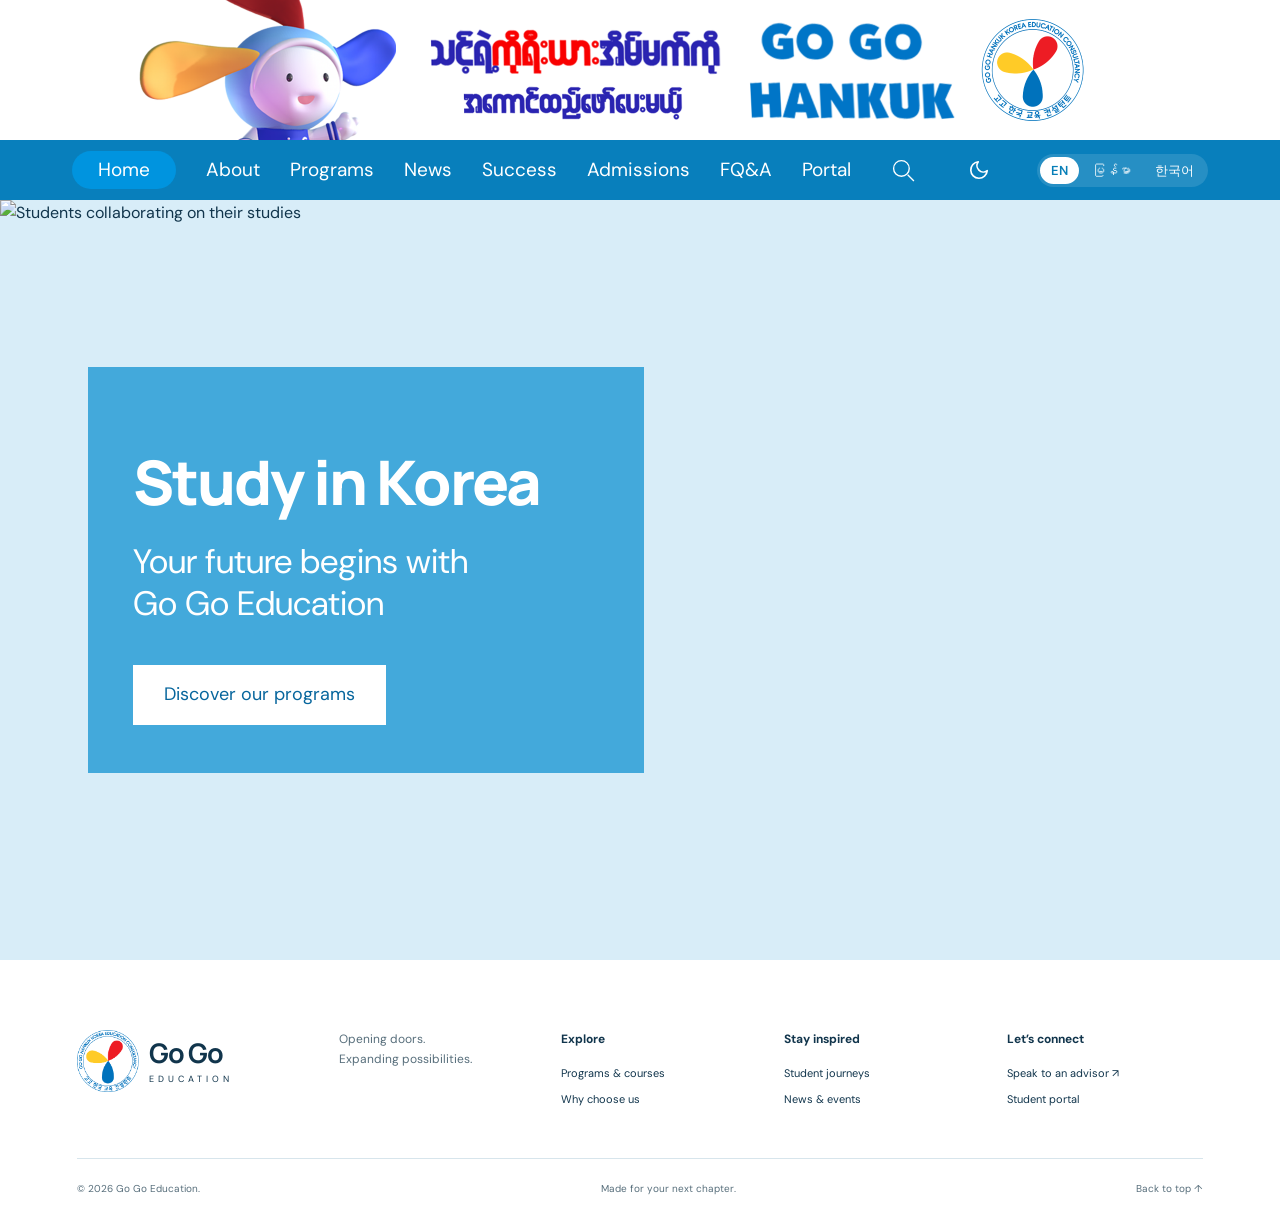
==== commit 9b31d9f0: "Update project" ====
--- a/index.html
+++ b/index.html
@@ -13,6 +13,8 @@
     <link rel="stylesheet" href="pages.css">
     <link rel="stylesheet" href="theme.css">
     <script src="content.js" defer></script>
+    <script src="translations.js" defer></script>
+    <script src="i18n.js" defer></script>
     <script src="app.js" defer></script>
 </head>
 
--- a/theme.css
+++ b/theme.css
@@ -55,3 +55,37 @@
   .hero-copy[data-reveal]{transform:translateY(48px)}
   [data-reveal].in{opacity:1;transform:none}
 }
+
+/* ---------- Language switch (EN / မြန်မာ / 한국어) — injected into the nav by i18n.js ---------- */
+.lang-switch{display:flex;align-items:center;gap:2px;background:#ffffff1f;border-radius:999px;padding:3px;margin-left:6px}
+.lang-switch button{border:0;background:transparent;color:#fff;font:inherit;font-size:13px;line-height:1;padding:7px 11px;border-radius:999px;cursor:pointer;white-space:nowrap;transition:background .2s,color .2s}
+.lang-switch button:hover{background:#ffffff2e}
+.lang-switch button[aria-current="true"]{background:#fff;color:#087fb8;font-weight:600}
+[data-theme="dark"] .lang-switch button[aria-current="true"]{color:#0b5f8a}
+@media(max-width:760px){.lang-switch{margin:8px 0 0;align-self:flex-start;background:var(--sky)}.lang-switch button{color:var(--ink);font-size:14px;padding:9px 14px}.lang-switch button[aria-current="true"]{background:#0094DF;color:#fff}}
+
+/* ---------- Myanmar (Burmese) typography: Burmese script needs taller lines and no tight tracking ---------- */
+html[lang="my"] body,html[lang="my"] button,html[lang="my"] input,html[lang="my"] select,html[lang="my"] h1,html[lang="my"] h2,html[lang="my"] h3,html[lang="my"] blockquote,html[lang="my"] .about-stats strong,html[lang="my"] .leader-name,html[lang="my"] .vmv-statement{font-family:'Noto Sans Myanmar','Pyidaungsu','Myanmar Text','Padauk',sans-serif}
+html[lang="my"] body{line-height:2.1}
+html[lang="my"] p,html[lang="my"] li,html[lang="my"] dd,html[lang="my"] dt,html[lang="my"] small,html[lang="my"] blockquote,html[lang="my"] .description,html[lang="my"] .intro,html[lang="my"] .meta,html[lang="my"] .about-lead,html[lang="my"] .vmv-list li,html[lang="my"] #dialog-body{line-height:2.2}
+html[lang="my"] h1,html[lang="my"] h2,html[lang="my"] h3{line-height:1.7;letter-spacing:0}
+html[lang="my"] .hero-copy,html[lang="ko"] .hero-copy{top:8%;padding:clamp(28px,4vw,64px) 3vw 40px}
+html[lang="my"] .hero h1{white-space:normal;font-size:clamp(30px,3.4vw,58px);line-height:1.5;margin-bottom:16px}
+html[lang="my"] .hero .intro{font-size:clamp(18px,1.9vw,32px);line-height:1.7}
+@media(max-width:760px){html[lang="my"] .hero-copy,html[lang="ko"] .hero-copy{top:200px}}
+html[lang="my"] .eyebrow,html[lang="my"] .visa-badge,html[lang="my"] .status-pill,html[lang="my"] .aside-label,html[lang="my"] .value-icon,html[lang="my"] .doc-status,html[lang="my"] .network-badge,html[lang="my"] .leader-role,html[lang="my"] .leader-sign strong,html[lang="my"] .about-stats span,html[lang="my"] .note-list time{letter-spacing:.4px;line-height:1.9;text-transform:none}
+html[lang="my"] .about-copy h1,html[lang="my"] .login-card h1{letter-spacing:0;line-height:1.5}
+html[lang="my"] .vmv-statement,html[lang="my"] .leader-quote,html[lang="my"] .story-art p{line-height:1.9;letter-spacing:0}
+html[lang="my"] .stepper strong,html[lang="my"] .values-grid h3,html[lang="my"] .program-card h3,html[lang="my"] .news-card h3{line-height:1.8}
+html[lang="my"] nav,html[lang="my"] .school-header nav{font-size:17px}
+html[lang="my"] .school-header nav a{padding-top:2px}
+html[lang="my"] .button,html[lang="my"] .login-btn,html[lang="my"] .text-link{line-height:1.8}
+html[lang="my"] .section-heading>p{line-height:2}
+html[lang="my"] .mission-list li,html[lang="my"] .doc-list li,html[lang="my"] .kv div{padding-top:6px;padding-bottom:6px}
+
+/* ---------- Korean typography ---------- */
+html[lang="ko"] body,html[lang="ko"] button,html[lang="ko"] input,html[lang="ko"] select,html[lang="ko"] h1,html[lang="ko"] h2,html[lang="ko"] h3,html[lang="ko"] blockquote{font-family:'Noto Sans KR','Apple SD Gothic Neo','Malgun Gothic',sans-serif}
+html[lang="ko"] body{line-height:1.8;word-break:keep-all}
+html[lang="ko"] h1,html[lang="ko"] h2,html[lang="ko"] h3{letter-spacing:-.5px;line-height:1.35}
+html[lang="ko"] .hero h1{white-space:normal;letter-spacing:-1px}
+html[lang="ko"] .eyebrow{letter-spacing:1px}
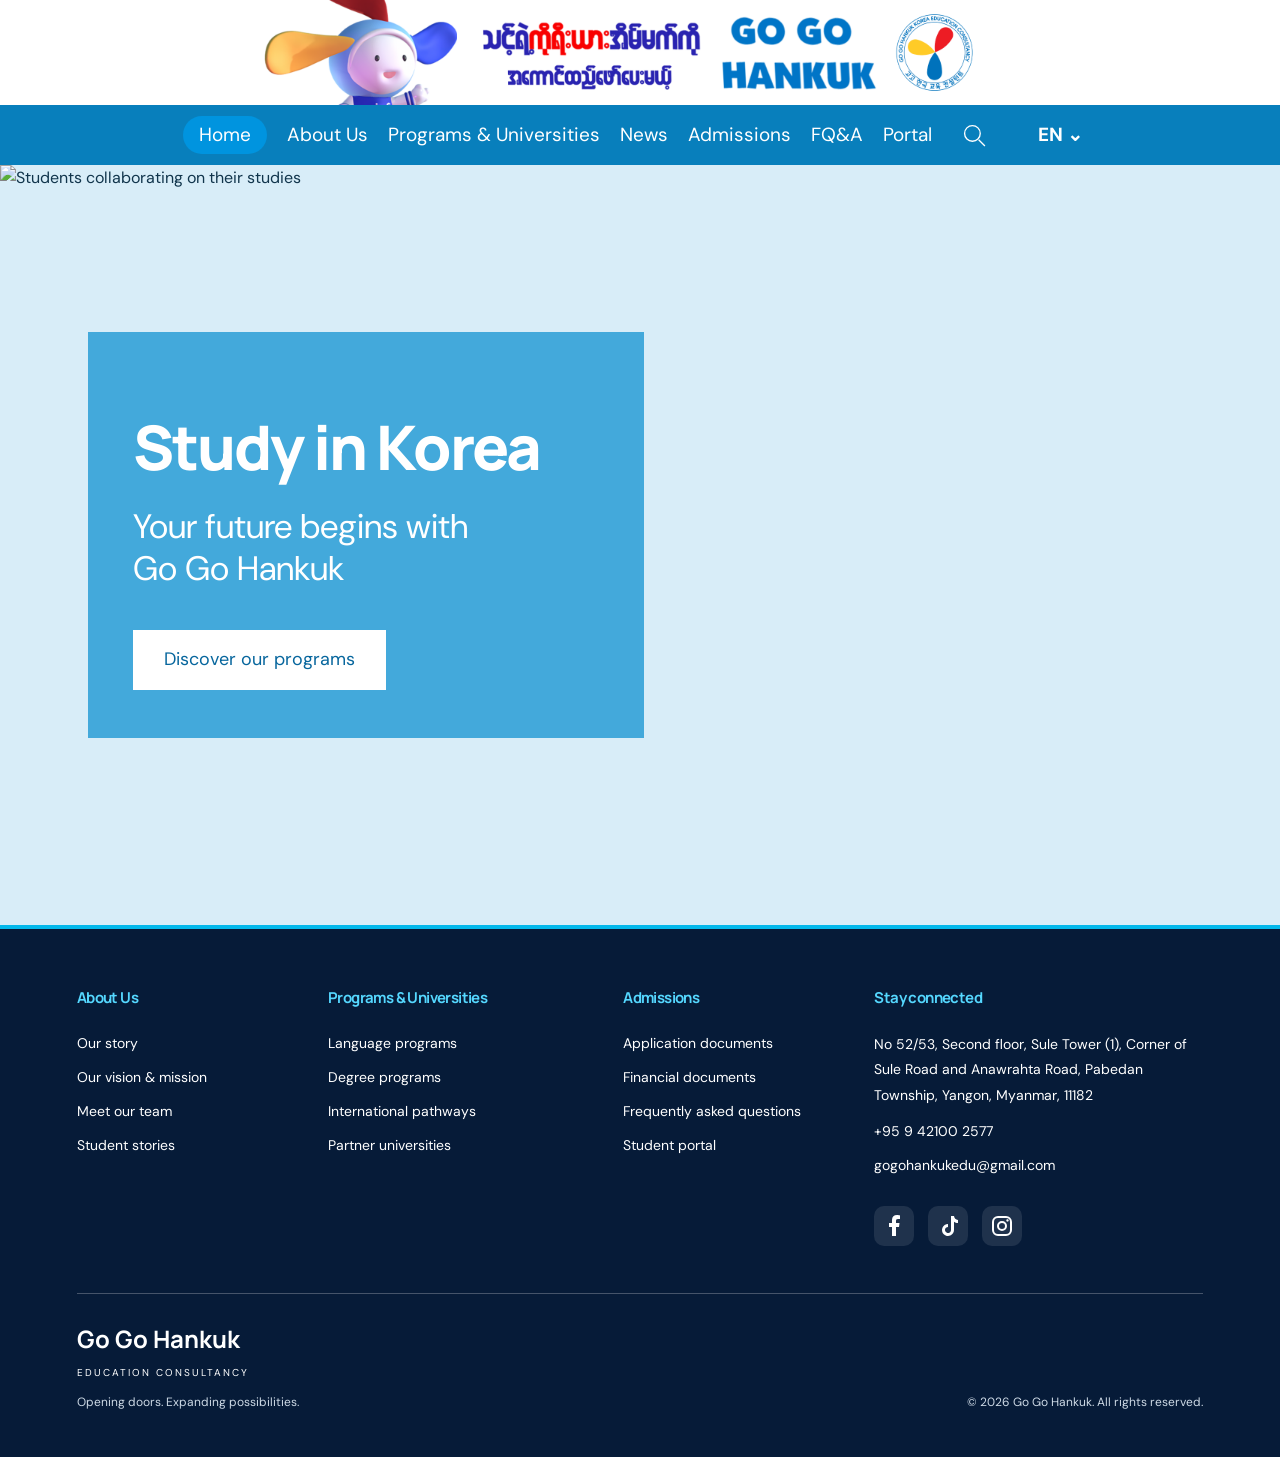
==== commit 63bb0dcb: "Merge remote repository with local project" ====
--- a/index.html
+++ b/index.html
@@ -1,13 +1,13 @@
 <!doctype html>
-<html lang="en">
+<html lang="en" data-theme="light">
 
-<head>
+<head><style>[data-reveal]{opacity:1!important;transform:none!important}</style>
     <meta charset="utf-8">
     <meta name="viewport" content="width=device-width,initial-scale=1">
-    <meta name="description" content="Go Go Education — Home. Explore your education journey.">
-    <title>Home | Go Go Education</title>
+    <meta name="description" content="Go Go Hankuk — Home. Explore your education journey.">
+    <title>Home | Go Go Hankuk</title>
     <link rel="icon" href="assets/go-go-logo.png">
-    <script>(function(){try{var t=localStorage.getItem("theme");if(t!=="dark"&&t!=="light")t=matchMedia("(prefers-color-scheme:dark)").matches?"dark":"light";document.documentElement.setAttribute("data-theme",t);}catch(e){}})()</script>
+    
     <link rel="stylesheet" href="styles.css">
     <link rel="stylesheet" href="home-layout.css">
     <link rel="stylesheet" href="pages.css">
@@ -16,19 +16,15 @@
     <script src="translations.js" defer></script>
     <script src="i18n.js" defer></script>
     <script src="app.js" defer></script>
-</head>
+<link rel="stylesheet" href="updates.css"><script src="updates.js" defer></script></head>
 
 <body><a class="skip" href="#main">Skip to content</a>
     <header class="school-header"><a class="web-banner" href="index.html"
-            aria-label="Go Go Education home"><img src="assets/web-banner.png"
+            aria-label="Go Go Hankuk home"><img src="assets/web-banner.png"
                 alt="Go Go Hankuk Korea Education Consultancy banner" width="2560" height="280"></a>
-        <div class="mobile-bar"><span>GO GO EDUCATION</span><button class="menu-toggle" aria-expanded="false"
+        <div class="mobile-bar"><span>GO GO HANKUK</span><button class="menu-toggle" aria-expanded="false"
                 aria-controls="navigation">Menu ☰</button></div>
-        <nav id="navigation" aria-label="Main navigation"><a href="index.html" aria-current="page">Home</a><a href="about.html">About</a><a
-                href="programs.html">Programs</a><a href="news.html">News</a><a href="success.html">Success</a><a
-                href="admissions.html">Admissions</a><a href="faq.html">FQ&A</a><a href="portal.html">Portal</a><button class="nav-search"
-                id="search-open" aria-label="Search programs"><img src="assets/search.svg" width="25" height="25"
-                    alt=""></button><button class="theme-toggle" id="theme-toggle" aria-label="Switch to dark mode"><svg class="icon-moon" viewBox="0 0 24 24" aria-hidden="true"><path d="M21 12.8A9 9 0 1 1 11.2 3a7 7 0 0 0 9.8 9.8z"/></svg><svg class="icon-sun" viewBox="0 0 24 24" aria-hidden="true"><circle cx="12" cy="12" r="4"/><path d="M12 2v2M12 20v2M4.9 4.9l1.4 1.4M17.7 17.7l1.4 1.4M2 12h2M20 12h2M4.9 19.1l1.4-1.4M17.7 6.3l1.4-1.4"/></svg></button></nav>
+        <nav id="navigation" aria-label="Main navigation"><a href="index.html" aria-current="page">Home</a><a href="about.html">About Us</a><a href="programs.html">Programs &amp; Universities</a><a href="news.html">News</a><a href="admissions.html">Admissions</a><a href="faq.html">FQ&amp;A</a><a href="portal.html">Portal</a><button class="nav-search" id="search-open" aria-label="Search programs"><img src="assets/search.svg" width="25" height="25" alt=""></button></nav>
     </header>
     <main id="main">
         <section class="hero">
@@ -50,19 +46,7 @@
             </div>
         </section>
     </main>
-    <footer>
-        <div class="footer-main"><a class="brand" href="index.html"><img class="footer-logo" src="assets/go-go-logo.png"
-                    alt="Go Go logo"><span><strong data-brand>Go Go</strong><small>EDUCATION</small></span></a>
-            <p>Opening doors.<br>Expanding possibilities.</p>
-            <div><strong>Explore</strong><a href="programs.html">Programs & courses</a><a href="about.html">Why choose
-                    us</a></div>
-            <div><strong>Stay inspired</strong><a href="success.html">Student journeys</a><a href="news.html">News &
-                    events</a></div>
-            <div><strong>Let’s connect</strong><a href="admissions.html">Speak to an advisor ↗</a><a href="portal.html">Student portal</a></div>
-        </div>
-        <div class="footer-bottom"><span>© <span id="year"></span> <span data-brand>Go Go</span>
-                Education.</span><span>Made for your next chapter.</span><a href="#">Back to top ↑</a></div>
-    </footer>
+    <footer class="site-footer"><div class="footer-columns"><div><h3>About Us</h3><a href="about.html">Our story</a><a href="about.html#vision-mission">Our vision &amp; mission</a><a href="about.html#leadership">Meet our team</a><a href="about.html#stories">Student stories</a></div><div><h3>Programs &amp; Universities</h3><a href="programs.html#programs">Language programs</a><a href="programs.html#programs">Degree programs</a><a href="programs.html#programs">International pathways</a><a href="programs.html#universities">Partner universities</a></div><div><h3>Admissions</h3><a href="admissions.html">Application documents</a><a href="admissions.html#financial-documents">Financial documents</a><a href="faq.html">Frequently asked questions</a><a href="portal.html">Student portal</a></div><div><h3>Stay connected</h3><address>No 52/53, Second floor, Sule Tower (1), Corner of Sule Road and Anawrahta Road, Pabedan Township, Yangon, Myanmar, 11182</address><a href="tel:+959421002577">+95 9 42100 2577</a><a href="mailto:gogohankukedu@gmail.com">gogohankukedu@gmail.com</a><div class="social-links"><a href="https://www.facebook.com/share/17Yx3BDXqD/" target="_blank" rel="noopener noreferrer" aria-label="Facebook"><img src="assets/facebook.svg" width="24" height="24" alt=""></a><a href="https://www.tiktok.com/@go.go.hankuk" target="_blank" rel="noopener noreferrer" aria-label="TikTok"><img src="assets/tiktok.svg" width="24" height="24" alt=""></a><a href="https://www.instagram.com/gogohankuk" target="_blank" rel="noopener noreferrer" aria-label="Instagram"><img src="assets/instagram.svg" width="24" height="24" alt=""></a></div></div></div><div class="footer-brand"><div><strong>Go Go Hankuk</strong><small>EDUCATION CONSULTANCY</small><p>Opening doors. Expanding possibilities.</p></div><p>© <span id="year">2026</span> Go Go Hankuk. All rights reserved.</p></div></footer>
     <dialog id="detail-dialog" aria-labelledby="dialog-title"><button class="close-dialog"
             aria-label="Close details">×</button>
         <p class="eyebrow" id="dialog-label"></p>
--- a/updates.css
+++ b/updates.css
@@ -0,0 +1 @@
+html{scroll-behavior:smooth;scroll-padding-top:90px}.web-banner img{max-height:105px;width:100%;object-fit:contain}.school-header nav{gap:20px}.school-header nav a{white-space:nowrap}.school-header nav [aria-current="page"]{padding:8px 16px}.lang-switch{position:relative!important;border:0!important;background:transparent!important;flex-shrink:0}.lang-switch summary{cursor:pointer;list-style:none;padding:8px 12px;color:inherit;font-weight:700}.lang-switch summary::-webkit-details-marker{display:none}.language-menu{position:absolute;right:0;top:100%;background:#fff;border:1px solid #dbe5ef;border-radius:10px;box-shadow:0 8px 24px #001d3933;padding:8px;min-width:130px;z-index:100}.language-menu button{display:block!important;width:100%;color:#12354c!important}.section-jumps{display:flex;gap:16px;padding:28px 6% 0}.section-jumps a{padding:10px 18px;border:1px solid #c8e4f1;border-radius:30px;color:#067eb5}.program-card h3{font:700 28px/36px Manrope,sans-serif}.program-card .eyebrow{font-size:12px;font-weight:700;color:#008acb}.card-top{display:none}.university-section{background:#f3f9fc}.university-section h2,.our-videos h2,.agencies h2{font:700 38px/1.3 Manrope,sans-serif}.university-grid{display:grid;grid-template-columns:repeat(3,1fr);gap:24px;margin-top:32px}.university-card{background:white;border:1px solid #dfeaf0;border-radius:16px;min-height:245px;padding:30px;display:flex;flex-direction:column;align-items:center;justify-content:center;text-align:center}.university-card img{width:160px;height:115px;object-fit:contain}.university-card h3{font:700 18px/1.5 Manrope,sans-serif;margin:24px 0 0}.document-grid{display:grid;grid-template-columns:1.25fr 1fr;gap:24px;margin-top:32px}.document-grid article{padding:30px;background:white;border:1px solid #deebf1;border-radius:16px}.document-grid h2{font:700 24px Manrope,sans-serif}.document-grid li{line-height:1.8;margin:12px 0}.document-note{background:#eaf6fd;border-radius:8px;padding:16px;line-height:1.8}.admission-checklist{background:#f4faff}.admission-checklist h1{font:700 38px Manrope,sans-serif}.vmv-card h2{font:700 36px/46px Manrope,sans-serif}.vision-watermark{position:absolute;width:245px;height:245px;object-fit:contain;right:0;bottom:0;opacity:.16;pointer-events:none}.vmv-vision{position:relative;overflow:hidden}.leader-alt .leader-photo img{width:100%;max-width:390px;height:720px;object-fit:contain;object-position:center bottom}.agencies{background:#f2f9fd}.agencies .grid{display:grid;grid-template-columns:1fr 1fr;gap:28px}.agencies article{background:white;border:1px solid #dfeaf0;border-radius:18px;overflow:hidden}.agencies .logo{height:200px;display:flex;align-items:center;justify-content:center;border-bottom:1px solid #edf2f5}.agencies .logo img{max-width:250px;max-height:168px;object-fit:contain}.agencies .content{padding:28px 30px 32px}.agencies h3{font:700 26px Manrope,sans-serif}.agencies .tag{font-size:12px;font-weight:600;letter-spacing:1px;color:#0784be}.agencies .desc{font-size:16px;line-height:1.8}.agencies .path{padding:14px 16px;background:#edf8fe;border-radius:10px;margin-top:24px}.video-preview{position:relative;margin-top:30px;border-radius:18px;overflow:hidden;background:#061b38;height:510px;color:white}.video-preview>img{width:100%;height:100%;object-fit:cover;opacity:.6}.video-preview>button{position:absolute;top:38%;left:calc(50% - 40px);width:80px;height:80px;border-radius:50%;border:0;background:white;color:#087eb9;font-size:28px;cursor:pointer}.video-preview>div{position:absolute;bottom:28px;left:32px;right:32px}.video-preview h3{font-size:26px}.video-preview .eyebrow{color:#a1dcff}.site-footer{background:#061b38!important;color:#fff!important;border-top:4px solid #02b8eb;padding:58px 6% 32px}.footer-columns{display:grid;grid-template-columns:1fr 1.2fr 1fr 1.5fr;gap:32px;max-width:1300px;margin:auto}.site-footer h3{font:700 15px/1.5 Manrope,sans-serif;color:#55d8ff;margin:0 0 22px}.footer-columns a{display:block;color:white;font-size:14px;line-height:1.65;margin:11px 0;overflow-wrap:anywhere}.footer-columns address{font-style:normal;font-size:14px;line-height:1.85}.social-links{display:flex;gap:14px;margin-top:18px}.social-links a{display:flex;align-items:center;justify-content:center;width:40px;height:40px;border-radius:10px;background:#ffffff1a}.social-links img{width:24px;height:24px}.footer-brand{max-width:1300px;margin:36px auto 0;padding-top:28px;border-top:1px solid #ffffff40;display:flex;justify-content:space-between;align-items:end;gap:24px}.footer-brand strong{font:700 24px Manrope,sans-serif}.footer-brand small{display:block;letter-spacing:2px;font-size:10px;margin-top:8px}.footer-brand p{font-size:12px;color:#cedae6}.article-notice{width:100%;height:auto;margin-top:32px}#article-content p{white-space:pre-line}@media(max-width:1000px){.school-header nav{gap:12px}.school-header nav a{font-size:12px}.footer-columns{grid-template-columns:1fr 1fr}}@media(max-width:700px){.university-grid,.document-grid,.agencies .grid{grid-template-columns:1fr}.footer-columns{grid-template-columns:1fr 1fr;gap:28px 20px}.footer-brand{display:block}.leader-alt .leader-photo img{height:540px}.video-preview{height:380px}.section-jumps{flex-wrap:wrap}.university-section h2,.agencies h2,.our-videos h2,.admission-checklist h1{font-size:30px}.school-header nav a{font-size:15px}.language-menu{left:0;right:auto}.vision-watermark{width:200px;height:200px}}@media(max-width:420px){.footer-columns{grid-template-columns:1fr}}@media(prefers-reduced-motion:reduce){html{scroll-behavior:auto}}
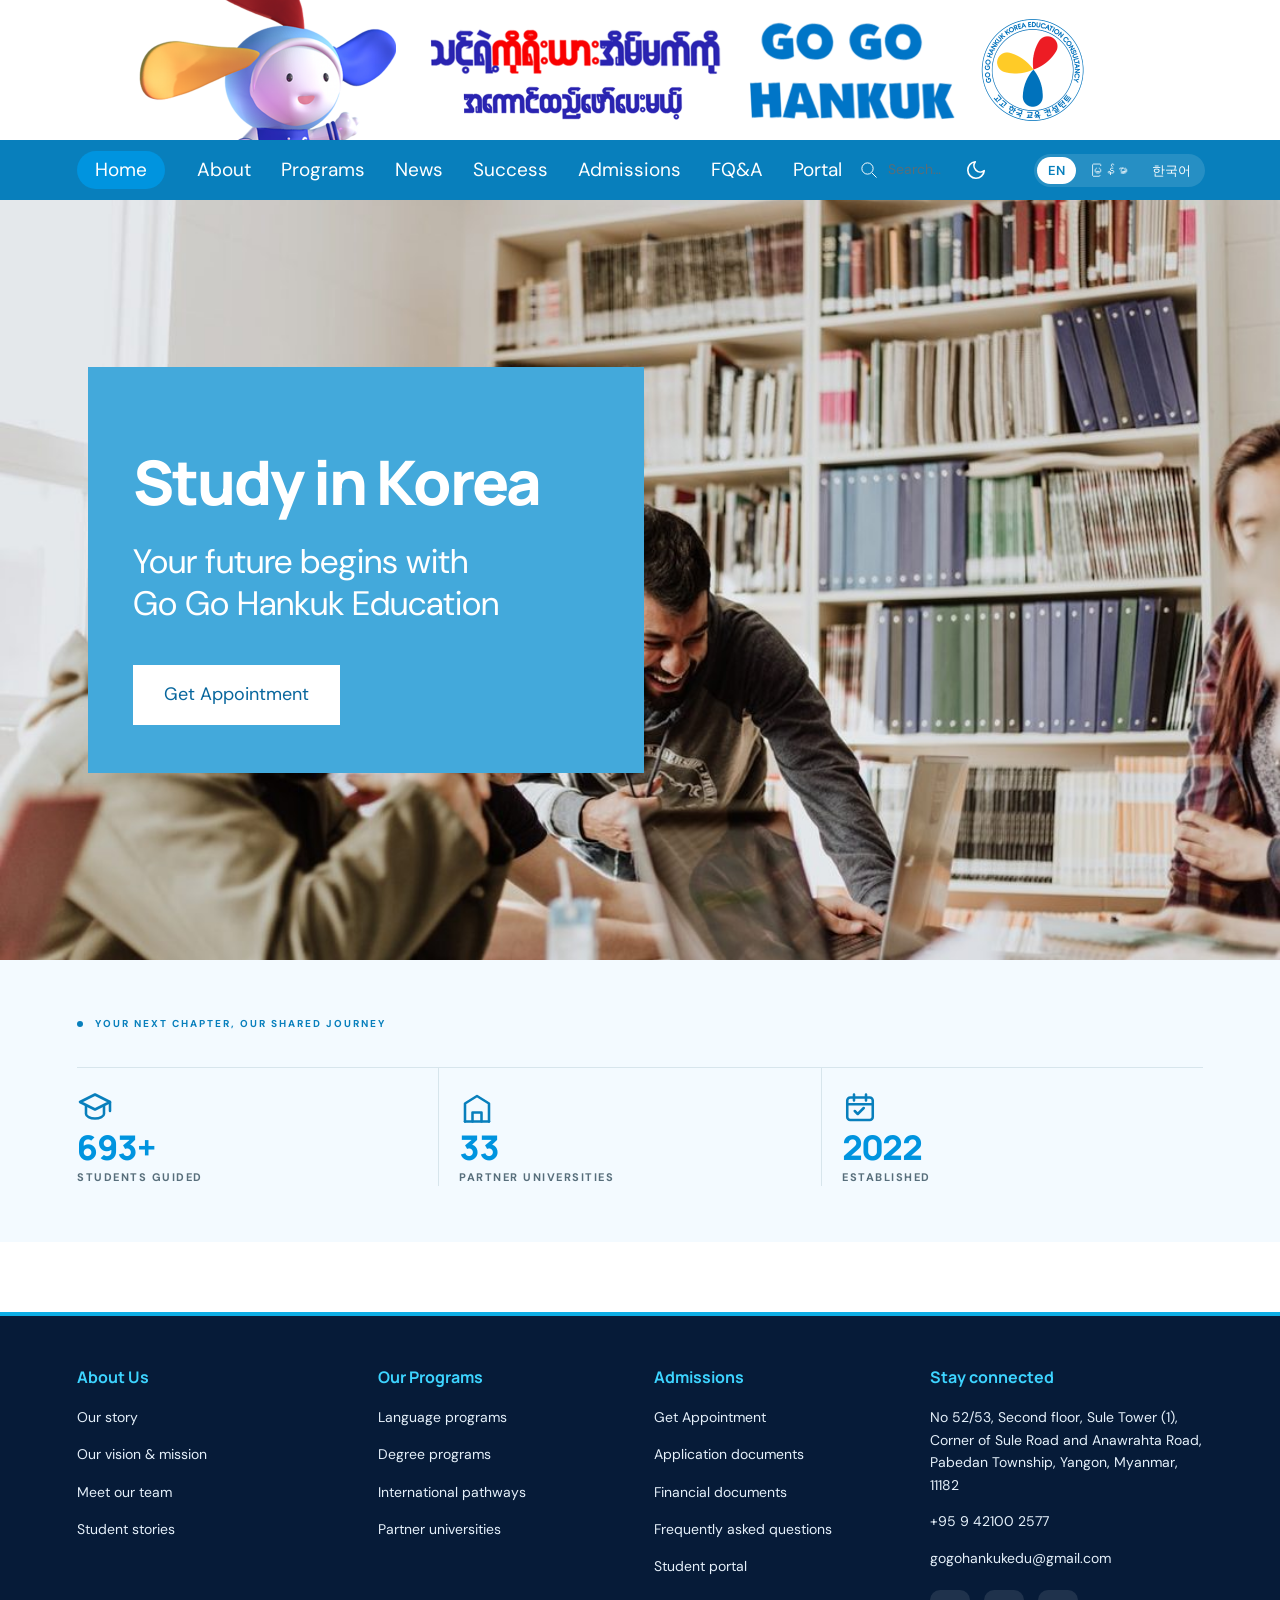
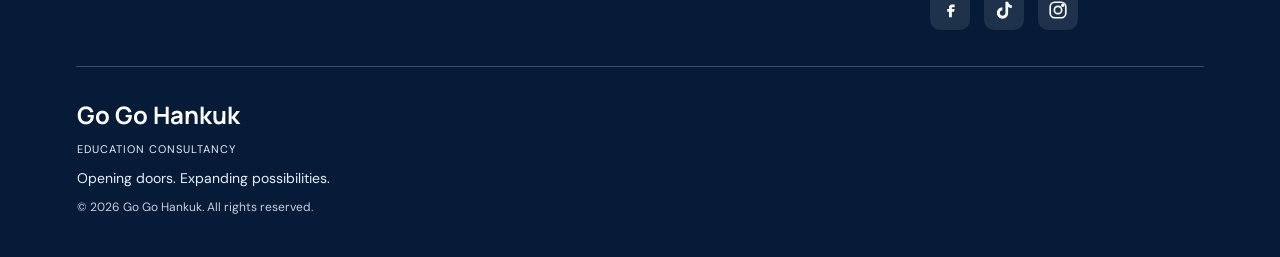
==== commit c5f51539: "Initial commit" ====
--- a/index.html
+++ b/index.html
@@ -1,13 +1,13 @@
 <!doctype html>
-<html lang="en" data-theme="light">
+<html lang="en">
 
-<head><style>[data-reveal]{opacity:1!important;transform:none!important}</style>
+<head>
     <meta charset="utf-8">
     <meta name="viewport" content="width=device-width,initial-scale=1">
-    <meta name="description" content="Go Go Hankuk — Home. Explore your education journey.">
-    <title>Home | Go Go Hankuk</title>
+    <meta name="description" content="Go Go Education — Home. Explore your education journey.">
+    <title>Home | Go Go Education</title>
     <link rel="icon" href="assets/go-go-logo.png">
-    
+    <script>(function(){try{var t=localStorage.getItem("theme");if(t!=="dark"&&t!=="light")t=matchMedia("(prefers-color-scheme:dark)").matches?"dark":"light";document.documentElement.setAttribute("data-theme",t);}catch(e){}})()</script>
     <link rel="stylesheet" href="styles.css">
     <link rel="stylesheet" href="home-layout.css">
     <link rel="stylesheet" href="pages.css">
@@ -16,23 +16,27 @@
     <script src="translations.js" defer></script>
     <script src="i18n.js" defer></script>
     <script src="app.js" defer></script>
-<link rel="stylesheet" href="updates.css"><script src="updates.js" defer></script></head>
+</head>
 
 <body><a class="skip" href="#main">Skip to content</a>
     <header class="school-header"><a class="web-banner" href="index.html"
-            aria-label="Go Go Hankuk home"><img src="assets/web-banner.png"
+            aria-label="Go Go Education home"><img src="assets/web-banner.png"
                 alt="Go Go Hankuk Korea Education Consultancy banner" width="2560" height="280"></a>
-        <div class="mobile-bar"><span>GO GO HANKUK</span><button class="menu-toggle" aria-expanded="false"
+        <div class="mobile-bar"><span>GO GO EDUCATION</span><button class="menu-toggle" aria-expanded="false"
                 aria-controls="navigation">Menu ☰</button></div>
-        <nav id="navigation" aria-label="Main navigation"><a href="index.html" aria-current="page">Home</a><a href="about.html">About Us</a><a href="programs.html">Programs &amp; Universities</a><a href="news.html">News</a><a href="admissions.html">Admissions</a><a href="faq.html">FQ&amp;A</a><a href="portal.html">Portal</a><button class="nav-search" id="search-open" aria-label="Search programs"><img src="assets/search.svg" width="25" height="25" alt=""></button></nav>
+        <nav id="navigation" aria-label="Main navigation"><a href="index.html" aria-current="page">Home</a><a href="about.html">About</a><a
+                href="programs.html">Programs</a><a href="news.html">News</a><a href="success.html">Success</a><a
+                href="admissions.html">Admissions</a><a href="faq.html">FQ&A</a><a href="portal.html">Portal</a><button class="nav-search"
+                id="search-open" aria-label="Search programs"><img src="assets/search.svg" width="25" height="25"
+                    alt=""><span class="nav-search-label">Search…</span></button><button class="theme-toggle" id="theme-toggle" aria-label="Switch to dark mode"><svg class="icon-moon" viewBox="0 0 24 24" aria-hidden="true"><path d="M21 12.8A9 9 0 1 1 11.2 3a7 7 0 0 0 9.8 9.8z"/></svg><svg class="icon-sun" viewBox="0 0 24 24" aria-hidden="true"><circle cx="12" cy="12" r="4"/><path d="M12 2v2M12 20v2M4.9 4.9l1.4 1.4M17.7 17.7l1.4 1.4M2 12h2M20 12h2M4.9 19.1l1.4-1.4M17.7 6.3l1.4-1.4"/></svg></button></nav>
     </header>
     <main id="main">
         <section class="hero">
             <div class="hero-copy">
                 <p class="eyebrow"><span class="dot"></span> BIG DREAMS. NEW POSSIBILITIES.</p>
-                <h1 id="hero-title">Your next<br>chapter starts<br><em>here.</em></h1>
+                <h1 id="hero-title">Study in Korea</h1>
                 <p id="hero-description" class="intro"></p>
-                <div class="hero-actions"><a class="button" href="programs.html">Discover our programs</a><a
+                <div class="hero-actions"><a class="button js-appointment" href="admissions.html">Get Appointment</a><a
                         class="text-link" href="admissions.html">Talk to an advisor <span>→</span></a></div>
                 <div class="hero-note"><span class="note-icon">✧</span><span>Your ambition. Our guidance.<br><strong>A
                             world of opportunity.</strong></span></div>
@@ -45,8 +49,56 @@
                 </div><span class="photo-index">01 / YOUR JOURNEY BEGINS</span>
             </div>
         </section>
+        <section class="impact">
+            <p class="eyebrow"><span class="dot"></span> YOUR NEXT CHAPTER, OUR SHARED JOURNEY</p>
+            <ul class="about-stats impact-stats" id="impact-stats"></ul>
+        </section>
     </main>
-    <footer class="site-footer"><div class="footer-columns"><div><h3>About Us</h3><a href="about.html">Our story</a><a href="about.html#vision-mission">Our vision &amp; mission</a><a href="about.html#leadership">Meet our team</a><a href="about.html#stories">Student stories</a></div><div><h3>Programs &amp; Universities</h3><a href="programs.html#programs">Language programs</a><a href="programs.html#programs">Degree programs</a><a href="programs.html#programs">International pathways</a><a href="programs.html#universities">Partner universities</a></div><div><h3>Admissions</h3><a href="admissions.html">Application documents</a><a href="admissions.html#financial-documents">Financial documents</a><a href="faq.html">Frequently asked questions</a><a href="portal.html">Student portal</a></div><div><h3>Stay connected</h3><address>No 52/53, Second floor, Sule Tower (1), Corner of Sule Road and Anawrahta Road, Pabedan Township, Yangon, Myanmar, 11182</address><a href="tel:+959421002577">+95 9 42100 2577</a><a href="mailto:gogohankukedu@gmail.com">gogohankukedu@gmail.com</a><div class="social-links"><a href="https://www.facebook.com/share/17Yx3BDXqD/" target="_blank" rel="noopener noreferrer" aria-label="Facebook"><img src="assets/facebook.svg" width="24" height="24" alt=""></a><a href="https://www.tiktok.com/@go.go.hankuk" target="_blank" rel="noopener noreferrer" aria-label="TikTok"><img src="assets/tiktok.svg" width="24" height="24" alt=""></a><a href="https://www.instagram.com/gogohankuk" target="_blank" rel="noopener noreferrer" aria-label="Instagram"><img src="assets/instagram.svg" width="24" height="24" alt=""></a></div></div></div><div class="footer-brand"><div><strong>Go Go Hankuk</strong><small>EDUCATION CONSULTANCY</small><p>Opening doors. Expanding possibilities.</p></div><p>© <span id="year">2026</span> Go Go Hankuk. All rights reserved.</p></div></footer>
+    <footer>
+        <div class="footer-band">
+            <div class="footer-main">
+                <div class="footer-col">
+                    <strong>About Us</strong>
+                    <a href="about.html#about-us">Our story</a>
+                    <a href="about.html#vision-mission">Our vision &amp; mission</a>
+                    <a href="about.html#leadership">Meet our team</a>
+                    <a href="success.html">Student stories</a>
+                </div>
+                <div class="footer-col">
+                    <strong>Our Programs</strong>
+                    <a href="programs.html">Language programs</a>
+                    <a href="programs.html">Degree programs</a>
+                    <a href="programs.html">International pathways</a>
+                    <a href="about.html#network">Partner universities</a>
+                </div>
+                <div class="footer-col">
+                    <strong>Admissions</strong>
+                    <a href="admissions.html" class="js-appointment">Get Appointment</a>
+                    <a href="admissions.html">Application documents</a>
+                    <a href="admissions.html">Financial documents</a>
+                    <a href="faq.html">Frequently asked questions</a>
+                    <a href="portal.html">Student portal</a>
+                </div>
+                <div class="footer-col footer-contact">
+                    <strong>Stay connected</strong>
+                    <p>No 52/53, Second floor, Sule Tower (1), Corner of Sule Road and Anawrahta Road, Pabedan Township, Yangon, Myanmar, 11182</p>
+                    <a href="tel:+959421002577">+95 9 42100 2577</a>
+                    <a href="mailto:gogohankukedu@gmail.com">gogohankukedu@gmail.com</a>
+                    <div class="social-links">
+                        <a href="https://www.facebook.com/share/17Yx3BDXqD/" target="_blank" rel="noopener" aria-label="Facebook"><svg viewBox="0 0 24 24" fill="currentColor"><path d="M14 9h3V6h-3c-1.7 0-3 1.3-3 3v2H9v3h2v6h3v-6h2.5l.5-3H14V9c0-.3.2-.5.5-.5z"/></svg></a>
+                        <a href="https://www.tiktok.com/@go.go.hankuk" target="_blank" rel="noopener" aria-label="TikTok"><svg viewBox="0 0 24 24" fill="currentColor"><path d="M16.5 3c.4 2.1 1.8 3.6 4 3.9v3c-1.4 0-2.8-.4-4-1.2v6.6c0 3.4-2.7 6.2-6.1 6.2S4.3 18.7 4.3 15.3c0-3.3 2.6-6 5.9-6.2v3.1c-1.6.2-2.8 1.5-2.8 3.1 0 1.7 1.4 3.1 3.1 3.1s3.1-1.4 3.1-3.1V3h2.9z"/></svg></a>
+                        <a href="https://www.instagram.com/gogohankuk" target="_blank" rel="noopener" aria-label="Instagram"><svg viewBox="0 0 24 24" fill="none" stroke="currentColor" stroke-width="1.8"><rect x="3.5" y="3.5" width="17" height="17" rx="5"/><circle cx="12" cy="12" r="4"/><circle cx="17.2" cy="6.8" r="1"/></svg></a>
+                    </div>
+                </div>
+            </div>
+            <div class="footer-divider"></div>
+            <div class="footer-brand-row"><span><strong data-brand>Go Go Hankuk</strong></span>
+                <p class="footer-tagline-small">EDUCATION CONSULTANCY</p>
+                <p class="footer-tagline">Opening doors. Expanding possibilities.</p>
+                <p class="footer-copy">© <span id="year"></span> <span data-brand>Go Go Hankuk</span>. All rights reserved.</p>
+            </div>
+        </div>
+    </footer>
     <dialog id="detail-dialog" aria-labelledby="dialog-title"><button class="close-dialog"
             aria-label="Close details">×</button>
         <p class="eyebrow" id="dialog-label"></p>
--- a/styles.css
+++ b/styles.css
@@ -1,5 +1,5 @@
 @import url('https://fonts.googleapis.com/css2?family=DM+Sans:wght@400;500;600;700&family=Manrope:wght@400;500;600;700;800&display=swap');
-:root{--ink:#133347;--blue:#087fb8;--sky:#e5f4fb;--muted:#576e7b;--line:#d7e5ec;--white:#fff;--radius:5px}*{box-sizing:border-box}html{scroll-behavior:smooth;scroll-padding-top:100px}body{margin:0;color:var(--ink);background:#fff;font-family:'DM Sans',sans-serif;font-size:16px;line-height:1.65}a{color:inherit;text-decoration:none}button{font:inherit;cursor:pointer}button,a{-webkit-tap-highlight-color:transparent}button:focus-visible,a:focus-visible{outline:3px solid #12659a;outline-offset:5px}img{display:block;max-width:100%;object-fit:cover}header{height:104px;padding:0 5.5%;display:flex;align-items:center;justify-content:space-between;border-bottom:1px solid var(--line);background:white;position:relative;z-index:5}.brand{display:flex;gap:10px;align-items:center;line-height:1}.brand-mark{display:grid;place-items:center;width:44px;height:44px;color:white;background:var(--blue);font-size:35px;border-radius:50% 50% 5px 50%}.brand strong{font-family:Manrope,sans-serif;font-size:27px;letter-spacing:-1px}.brand small{display:block;font-size:9px;letter-spacing:4px;margin-top:9px}nav{display:flex;gap:31px;align-items:center;font-size:14px;font-weight:500}nav a:not(.button):hover{color:var(--blue)}.button{display:inline-flex;align-items:center;justify-content:center;gap:24px;background:var(--blue);color:white;border:1px solid var(--blue);padding:16px 24px;border-radius:4px;font-size:14px;font-weight:600;transition:background .2s,transform .2s}.button:hover{background:#06658f;transform:translateY(-2px)}.button span{font-size:20px;line-height:1}.button.small{padding:12px 20px}.menu-toggle{display:none}.hero{display:grid;grid-template-columns:1fr 1fr;min-height:670px;background:#f4faff}.hero-copy{padding:64px 8% 55px 11%}.eyebrow{font-size:10px;font-weight:700;letter-spacing:2px;color:var(--blue);margin:0 0 22px}.dot{display:inline-block;height:6px;width:6px;border-radius:50%;background:var(--blue);margin-right:8px}h1,h2,h3{font-family:Manrope,sans-serif}h1{font-size:clamp(54px,5.6vw,86px);letter-spacing:-4px;line-height:1.1;font-weight:500;margin:25px 0}em{color:var(--blue);font-style:normal}.intro{max-width:405px;color:var(--muted);font-size:15px;line-height:1.85}.hero-actions{display:flex;align-items:center;flex-wrap:wrap;gap:22px;margin-top:28px}.text-link{display:inline-flex;gap:22px;align-items:center;font-size:13px;font-weight:600;background:none;border:0;padding:0;color:var(--ink)}.text-link:hover{color:var(--blue)}.hero-note{display:flex;align-items:center;gap:12px;font-size:11px;line-height:1.6;margin-top:35px;color:var(--muted)}.note-icon{font-size:28px;color:var(--blue)}.hero-visual{position:relative;margin:24px 24px 24px 0;min-width:0;overflow:hidden;border-radius:6px}.hero-visual>img{width:100%;height:100%;position:absolute;object-position:48% center}.hero-visual:after{content:'';position:absolute;inset:55% 0 0;background:linear-gradient(transparent,#102e3c88);pointer-events:none}.image-label{position:absolute;z-index:1;left:24px;top:24px;display:flex;align-items:center;gap:10px;background:#fffffff0;padding:10px 15px;font-size:10px;border-radius:4px}.mini-globe{font-size:24px}.floating-note{position:absolute;z-index:1;bottom:64px;left:25px;right:25px;background:#e7f5fcf2;display:flex;gap:16px;align-items:center;padding:22px 25px;border-radius:4px;font-size:18px;line-height:1.6}.floating-note>span{color:var(--blue);font-size:36px}.floating-note strong{font-weight:500}.photo-index{position:absolute;z-index:1;bottom:25px;left:26px;color:white;font-size:9px;letter-spacing:2px}.path-strip{display:flex;align-items:center;justify-content:space-between;padding:27px 5.5%;border-bottom:1px solid var(--line);gap:20px;font-size:14px}.path-strip>span:first-child{font-size:9px;letter-spacing:1.5px;max-width:160px}.section{padding:90px 6%}.section-heading{display:flex;align-items:flex-end;justify-content:space-between;margin-bottom:42px;gap:35px}h2{font-size:clamp(32px,3.1vw,46px);line-height:1.2;letter-spacing:-1.6px;font-weight:500;margin:0}.section-heading>p{max-width:335px;color:var(--muted);font-size:14px;margin:0 0 6px}.program-grid{display:grid;grid-template-columns:repeat(3,1fr);gap:20px}.program-card{border:1px solid var(--line);border-radius:5px;padding:28px;background:#fbfdfe}.program-card:nth-child(2){background:#eaf6fc}.card-top{display:flex;align-items:center;justify-content:space-between;margin-bottom:34px}.program-symbol{font-size:32px;color:var(--blue);font-weight:500}.number{font-size:11px;color:var(--muted)}.program-card .eyebrow{font-size:9px;letter-spacing:1.4px;margin-bottom:12px}h3{font-size:23px;letter-spacing:-.6px;line-height:1.35;font-weight:600;margin:0 0 14px}.description{color:var(--muted);font-size:14px;min-height:70px}.meta{font-size:11px;color:var(--muted)}.program-card .meta{margin:24px 0;padding-bottom:20px;border-bottom:1px solid var(--line)}.why{background:#f3f9fc;display:grid;grid-template-columns:1fr 1fr;gap:8%;align-items:center}.why-photo{position:relative;height:590px;overflow:hidden;border-radius:5px}.why-photo img{width:100%;height:100%}.photo-caption{position:absolute;bottom:0;left:0;right:0;background:linear-gradient(transparent,#122e43dd);padding:65px 28px 30px;color:white;font-size:26px;line-height:1.35}.photo-caption strong{font-weight:500}.why-copy>p:not(.eyebrow){font-size:14px;color:var(--muted);margin:24px 0}.benefit{display:flex;gap:20px;border-top:1px solid var(--line);padding:20px 0}.benefit>span{font-size:11px;color:var(--blue);padding-top:3px}.benefit h3{font-size:16px;margin:0 0 5px}.benefit p{font-size:12px;color:var(--muted);margin:0}.why-copy .text-link{margin-top:15px}.story-layout{display:grid;grid-template-columns:.8fr 1.2fr;border:1px solid var(--line);border-radius:5px;overflow:hidden}.story-art{background:#ccecff;padding:30px 45px;position:relative}.story-art>span{font-family:Georgia,serif;font-size:100px;line-height:1;color:var(--blue)}.story-art p{font-family:Manrope,sans-serif;font-size:38px;letter-spacing:-1px;line-height:1.3;margin:0 0 50px}.story-art>div{font-size:10px;letter-spacing:1.5px}.story-content{padding:45px 50px;background:#f8fbfd}blockquote{font-family:Manrope,sans-serif;font-size:25px;line-height:1.5;letter-spacing:-.5px;margin:0 0 24px}.story-name{font-size:12px;font-weight:600}.disclaimer{font-size:10px;color:var(--muted)}.story-controls{display:flex;align-items:center;gap:10px;margin-top:25px}.story-controls span{margin-right:auto;font-size:11px}.story-controls button{width:39px;height:39px;border:1px solid #9eb9ca;background:white;border-radius:50%;color:var(--ink)}.story-controls button:hover{background:var(--sky)}.journal{padding-top:10px}.news-grid{display:grid;grid-template-columns:repeat(3,1fr);gap:26px}.news-card img{width:100%;height:210px;border-radius:5px;margin-bottom:23px}.news-card .eyebrow{font-size:9px;margin-bottom:10px}.news-card h3{font-size:20px}.news-card button{border:0;background:none;text-align:left;padding:0;color:var(--ink);font:inherit;line-height:1.45}.news-card button:hover{color:var(--blue)}.contact{background:#dff2fc;margin:0 3% 70px;border-radius:6px;padding:65px 5%;display:flex;align-items:center;justify-content:space-between;overflow:hidden}.contact h2{font-size:clamp(32px,3.6vw,52px)}.contact p:not(.eyebrow){font-size:14px;color:var(--muted)}.contact .button{margin-top:18px}.contact .contact-note{font-size:10px}.contact-arrow{font-size:220px;color:#9ed7f3;line-height:1;margin-right:10px}footer{padding:0 6%}.footer-main{display:grid;grid-template-columns:1.2fr 1fr 1fr 1fr 1fr;gap:26px;padding-bottom:50px}.footer-main>p{font-size:12px;color:var(--muted);margin:0}.footer-main>div{display:flex;flex-direction:column;font-size:11px;gap:8px}.footer-main>div>strong{font-size:12px;margin-bottom:6px}.footer-main .brand{align-self:start}.footer-bottom{border-top:1px solid var(--line);display:flex;justify-content:space-between;gap:20px;padding:22px 0;font-size:10px;color:var(--muted)}dialog{border:1px solid var(--line);border-radius:10px;max-width:600px;width:calc(100% - 32px);padding:45px;color:var(--ink)}dialog::backdrop{background:#0b263b99;backdrop-filter:blur(4px)}dialog h2{font-size:32px;margin-bottom:25px}#dialog-body{font-size:15px;line-height:1.9;color:var(--muted);margin-bottom:30px}.close-dialog{position:absolute;top:10px;right:15px;font-size:27px;border:0;background:none;color:var(--ink)}[hidden]{display:none!important}.skip{position:absolute;left:10px;top:-60px;background:white;padding:10px;z-index:20}.skip:focus{top:5px}
-@media(min-width:1500px){body{max-width:1800px;margin:auto}}@media(max-width:1050px){nav{gap:18px;font-size:12px}.hero-copy{padding:45px 7% 40px 10%}h1{font-size:64px}.hero{min-height:640px}.hero-actions{gap:18px}.hero-actions .button{padding:14px 18px}.footer-main{grid-template-columns:1.2fr 1fr 1fr}.footer-main>p{display:none}.why{gap:5%}.story-content{padding:35px}.contact-arrow{font-size:160px}}
-@media(max-width:760px){html{scroll-padding-top:20px}header{height:82px;padding:0 6%}.brand strong{font-size:24px}.brand-mark{height:37px;width:37px;font-size:28px}.menu-toggle{display:flex;gap:12px;align-items:center;background:white;border:1px solid var(--line);padding:8px 12px;border-radius:4px;font-size:12px}nav{display:none;position:absolute;top:82px;left:0;right:0;background:white;padding:24px 6%;box-shadow:0 10px 15px #13334710;align-items:stretch;font-size:15px}nav.open{display:flex;flex-direction:column}nav>a{padding:6px 0}.hero{grid-template-columns:1fr}.hero-copy{padding:40px 6% 32px}h1{font-size:60px;letter-spacing:-3px}.hero .eyebrow{font-size:9px}.hero-note{margin-top:24px}.hero-visual{height:440px;margin:0 6% 24px}.hero-visual>img{object-position:center}.path-strip{justify-content:flex-start;flex-wrap:wrap;padding:22px 6%;gap:12px 25px;font-size:12px}.path-strip>span:first-child{width:100%;max-width:none}.section{padding:60px 6%}.section-heading{display:block;margin-bottom:30px}.section-heading>p{margin-top:22px}.program-grid,.news-grid{grid-template-columns:1fr}.program-card{padding:26px}.card-top{margin-bottom:25px}.description{min-height:0}.why{grid-template-columns:1fr;gap:35px}.why-photo{height:370px}.story-layout{grid-template-columns:1fr}.story-art{padding:25px 30px}.story-art>span{font-size:70px}.story-art p{font-size:32px;margin-bottom:30px}.story-content{padding:30px}blockquote{font-size:22px}.journal{padding-top:0}.news-grid{gap:34px}.news-card img{height:240px}.contact{margin:0 4% 50px;padding:40px 7%}.contact-arrow{display:none}.footer-main{grid-template-columns:1fr 1fr;gap:30px}.footer-main>.brand{grid-column:1/-1}.footer-bottom{flex-wrap:wrap}.eyebrow{margin-bottom:18px}dialog{padding:38px 25px}}
+:root{--ink:#133347;--blue:#087fbc;--sky:#e5f4fb;--muted:#576e7b;--line:#d7e5ec;--white:#fff;--radius:5px}*{box-sizing:border-box}html{scroll-behavior:smooth;scroll-padding-top:100px}body{margin:0;color:var(--ink);background:#fff;font-family:'DM Sans',sans-serif;font-size:16px;line-height:1.65}a{color:inherit;text-decoration:none}button{font:inherit;cursor:pointer}button,a{-webkit-tap-highlight-color:transparent}button:focus-visible,a:focus-visible{outline:3px solid #12659a;outline-offset:5px}img{display:block;max-width:100%;object-fit:cover}header{height:104px;padding:0 5.5%;display:flex;align-items:center;justify-content:space-between;border-bottom:1px solid var(--line);background:white;position:relative;z-index:5}.brand{display:flex;gap:10px;align-items:center;line-height:1}.brand-mark{display:grid;place-items:center;width:44px;height:44px;color:white;background:var(--blue);font-size:35px;border-radius:50% 50% 5px 50%}.brand strong{font-family:Manrope,sans-serif;font-size:27px;letter-spacing:-1px}.brand small{display:block;font-size:9px;letter-spacing:4px;margin-top:9px}nav{display:flex;gap:31px;align-items:center;font-size:14px;font-weight:500}nav a:not(.button):hover{color:var(--blue)}.button{display:inline-flex;align-items:center;justify-content:center;gap:24px;background:var(--blue);color:white;border:1px solid var(--blue);padding:16px 24px;border-radius:4px;font-size:14px;font-weight:600;transition:background .2s,transform .2s}.button:hover{background:#06658f;transform:translateY(-2px)}.button span{font-size:20px;line-height:1}.button.small{padding:12px 20px}.menu-toggle{display:none}.hero{display:grid;grid-template-columns:1fr 1fr;min-height:670px;background:#f4faff}.hero-copy{padding:64px 8% 55px 11%}.eyebrow{font-size:10px;font-weight:700;letter-spacing:2px;color:var(--blue);margin:0 0 22px}.dot{display:inline-block;height:6px;width:6px;border-radius:50%;background:var(--blue);margin-right:8px}h1,h2,h3{font-family:Manrope,sans-serif}h1{font-size:clamp(54px,5.6vw,86px);letter-spacing:-4px;line-height:1.1;font-weight:500;margin:25px 0}em{color:var(--blue);font-style:normal}.intro{max-width:405px;color:var(--muted);font-size:15px;line-height:1.85}.hero-actions{display:flex;align-items:center;flex-wrap:wrap;gap:22px;margin-top:28px}.text-link{display:inline-flex;gap:22px;align-items:center;font-size:13px;font-weight:600;background:none;border:0;padding:0;color:var(--ink)}.text-link:hover{color:var(--blue)}.hero-note{display:flex;align-items:center;gap:12px;font-size:11px;line-height:1.6;margin-top:35px;color:var(--muted)}.note-icon{font-size:28px;color:var(--blue)}.hero-visual{position:relative;margin:24px 24px 24px 0;min-width:0;overflow:hidden;border-radius:6px}.hero-visual>img{width:100%;height:100%;position:absolute;object-position:48% center}.hero-visual:after{content:'';position:absolute;inset:55% 0 0;background:linear-gradient(transparent,#102e3c88);pointer-events:none}.image-label{position:absolute;z-index:1;left:24px;top:24px;display:flex;align-items:center;gap:10px;background:#fffffff0;padding:10px 15px;font-size:10px;border-radius:4px}.mini-globe{font-size:24px}.floating-note{position:absolute;z-index:1;bottom:64px;left:25px;right:25px;background:#e7f5fcf2;display:flex;gap:16px;align-items:center;padding:22px 25px;border-radius:4px;font-size:18px;line-height:1.6}.floating-note>span{color:var(--blue);font-size:36px}.floating-note strong{font-weight:500}.photo-index{position:absolute;z-index:1;bottom:25px;left:26px;color:white;font-size:9px;letter-spacing:2px}.path-strip{display:flex;align-items:center;justify-content:space-between;padding:27px 5.5%;border-bottom:1px solid var(--line);gap:20px;font-size:14px}.path-strip>span:first-child{font-size:9px;letter-spacing:1.5px;max-width:160px}.section{padding:90px 6%}.section-heading{display:flex;align-items:flex-end;justify-content:space-between;margin-bottom:42px;gap:35px}h2{font-size:clamp(32px,3.1vw,46px);line-height:1.2;letter-spacing:-1.6px;font-weight:500;margin:0}.section-heading>p{max-width:335px;color:var(--muted);font-size:14px;margin:0 0 6px}.program-grid{display:grid;grid-template-columns:repeat(3,1fr);gap:20px}.program-card{border:1px solid var(--line);border-radius:5px;padding:28px;background:#fbfdfe}.program-card:nth-child(2){background:#eaf6fc}.card-top{display:flex;align-items:center;justify-content:space-between;margin-bottom:34px}.program-symbol{font-size:32px;color:var(--blue);font-weight:500}.number{font-size:11px;color:var(--muted)}.program-card .eyebrow{font-size:9px;letter-spacing:1.4px;margin-bottom:12px}h3{font-size:23px;letter-spacing:-.6px;line-height:1.35;font-weight:600;margin:0 0 14px}.description{color:var(--muted);font-size:14px;min-height:70px}.meta{font-size:11px;color:var(--muted)}.program-card .meta{margin:24px 0;padding-bottom:20px;border-bottom:1px solid var(--line)}.why{background:#f3f9fc;display:grid;grid-template-columns:1fr 1fr;gap:8%;align-items:center}.why-photo{position:relative;height:590px;overflow:hidden;border-radius:5px}.why-photo img{width:100%;height:100%}.photo-caption{position:absolute;bottom:0;left:0;right:0;background:linear-gradient(transparent,#122e43dd);padding:65px 28px 30px;color:white;font-size:26px;line-height:1.35}.photo-caption strong{font-weight:500}.why-copy>p:not(.eyebrow){font-size:14px;color:var(--muted);margin:24px 0}.benefit{display:flex;gap:20px;border-top:1px solid var(--line);padding:20px 0}.benefit>span{font-size:11px;color:var(--blue);padding-top:3px}.benefit h3{font-size:16px;margin:0 0 5px}.benefit p{font-size:12px;color:var(--muted);margin:0}.why-copy .text-link{margin-top:15px}.story-layout{display:grid;grid-template-columns:.8fr 1.2fr;border:1px solid var(--line);border-radius:5px;overflow:hidden}.story-art{background:#ccecff;padding:30px 45px;position:relative}.story-art>span{font-family:Georgia,serif;font-size:100px;line-height:1;color:var(--blue)}.story-art p{font-family:Manrope,sans-serif;font-size:38px;letter-spacing:-1px;line-height:1.3;margin:0 0 50px}.story-art>div{font-size:10px;letter-spacing:1.5px}.story-content{padding:45px 50px;background:#f8fbfd}blockquote{font-family:Manrope,sans-serif;font-size:25px;line-height:1.5;letter-spacing:-.5px;margin:0 0 24px}.story-name{font-size:12px;font-weight:600}.disclaimer{font-size:10px;color:var(--muted)}.story-controls{display:flex;align-items:center;gap:10px;margin-top:25px}.story-controls span{margin-right:auto;font-size:11px}.story-controls button{width:39px;height:39px;border:1px solid #9eb9ca;background:white;border-radius:50%;color:var(--ink)}.story-controls button:hover{background:var(--sky)}.journal{padding-top:10px}.news-grid{display:grid;grid-template-columns:repeat(3,1fr);gap:26px}.news-card img{width:100%;height:210px;border-radius:5px;margin-bottom:23px}.news-card .eyebrow{font-size:9px;margin-bottom:10px}.news-card h3{font-size:20px}.news-card button{border:0;background:none;text-align:left;padding:0;color:var(--ink);font:inherit;line-height:1.45}.news-card button:hover{color:var(--blue)}.contact{background:#dff2fc;margin:0 3% 70px;border-radius:6px;padding:65px 5%;display:flex;align-items:center;justify-content:space-between;overflow:hidden}.contact h2{font-size:clamp(32px,3.6vw,52px)}.contact p:not(.eyebrow){font-size:14px;color:var(--muted)}.contact .button{margin-top:18px}.contact .contact-note{font-size:10px}.contact-arrow{font-size:220px;color:#9ed7f3;line-height:1;margin-right:10px}footer{padding:0}dialog{border:1px solid var(--line);border-radius:10px;max-width:600px;width:calc(100% - 32px);padding:45px;color:var(--ink)}dialog::backdrop{background:#0b263b99;backdrop-filter:blur(4px)}dialog h2{font-size:32px;margin-bottom:25px}#dialog-body{font-size:15px;line-height:1.9;color:var(--muted);margin-bottom:30px}.close-dialog{position:absolute;top:10px;right:15px;font-size:27px;border:0;background:none;color:var(--ink)}[hidden]{display:none!important}.skip{position:absolute;left:10px;top:-60px;background:white;padding:10px;z-index:20}.skip:focus{top:5px}
+@media(min-width:1500px){body{max-width:1800px;margin:auto}}@media(max-width:1050px){nav{gap:18px;font-size:12px}.hero-copy{padding:45px 7% 40px 10%}h1{font-size:64px}.hero{min-height:640px}.hero-actions{gap:18px}.hero-actions .button{padding:14px 18px}.why{gap:5%}.story-content{padding:35px}.contact-arrow{font-size:160px}}
+@media(max-width:760px){html{scroll-padding-top:20px}header{height:82px;padding:0 6%}.brand strong{font-size:24px}.brand-mark{height:37px;width:37px;font-size:28px}.menu-toggle{display:flex;gap:12px;align-items:center;background:white;border:1px solid var(--line);padding:8px 12px;border-radius:4px;font-size:12px}nav{display:none;position:absolute;top:82px;left:0;right:0;background:white;padding:24px 6%;box-shadow:0 10px 15px #13334710;align-items:stretch;font-size:15px}nav.open{display:flex;flex-direction:column}nav>a{padding:6px 0}.hero{grid-template-columns:1fr}.hero-copy{padding:40px 6% 32px}h1{font-size:60px;letter-spacing:-3px}.hero .eyebrow{font-size:9px}.hero-note{margin-top:24px}.hero-visual{height:440px;margin:0 6% 24px}.hero-visual>img{object-position:center}.path-strip{justify-content:flex-start;flex-wrap:wrap;padding:22px 6%;gap:12px 25px;font-size:12px}.path-strip>span:first-child{width:100%;max-width:none}.section{padding:60px 6%}.section-heading{display:block;margin-bottom:30px}.section-heading>p{margin-top:22px}.program-grid,.news-grid{grid-template-columns:1fr}.program-card{padding:26px}.card-top{margin-bottom:25px}.description{min-height:0}.why{grid-template-columns:1fr;gap:35px}.why-photo{height:370px}.story-layout{grid-template-columns:1fr}.story-art{padding:25px 30px}.story-art>span{font-size:70px}.story-art p{font-size:32px;margin-bottom:30px}.story-content{padding:30px}blockquote{font-size:22px}.journal{padding-top:0}.news-grid{gap:34px}.news-card img{height:240px}.contact{margin:0 4% 50px;padding:40px 7%}.contact-arrow{display:none}.eyebrow{margin-bottom:18px}dialog{padding:38px 25px}}
 @media(prefers-reduced-motion:reduce){html{scroll-behavior:auto}*{transition:none!important}}
--- a/home-layout.css
+++ b/home-layout.css
@@ -1,5 +1,141 @@
 /* Screenshot-inspired homepage. Change these tokens to adjust the theme. */
 :root{--blue:#087fbc;--sky:#e5f5ff;--ink:#11354c}
 body{max-width:none}.school-header{display:block;height:auto;padding:0;border:0;background:white}.header-top{height:140px;display:flex;align-items:center;justify-content:center;position:relative;padding:15px 4%}.school-brand{display:flex;align-items:center;gap:16px}.school-brand img{height:108px;width:108px;object-fit:contain}.school-brand strong{font-family:Manrope,sans-serif;display:block;font-size:36px;line-height:1.3;letter-spacing:.2px;font-weight:800}.school-brand small{font-size:18px;font-weight:400;letter-spacing:.5px}.site-search{position:absolute;left:3.6%;border:0;background:transparent;color:var(--ink);padding:10px;display:flex}.header-contact{position:absolute;right:4%;display:flex;align-items:center;gap:12px;color:var(--blue);font-size:17px}.header-contact span{font-size:32px}.school-header nav{height:60px;display:flex;justify-content:center;gap:clamp(24px,3.2vw,62px);background:var(--blue);color:#fff;font-size:19px;font-weight:400;padding:0 20px}.school-header nav a{white-space:nowrap}.school-header nav a:hover{color:white;text-decoration:underline;text-underline-offset:7px}.hero{display:block;position:relative;min-height:760px;height:calc(100vh - 200px);background:#d8edf8;isolation:isolate;overflow:hidden}.hero-visual{position:absolute;inset:0;margin:0;border-radius:0;z-index:-1;height:auto}.hero-visual>img{width:100%;height:100%;object-position:center 44%;object-fit:cover}.hero-visual:after{display:none}.hero-copy{position:relative;top:22%;margin-left:6.9%;width:43.4%;padding:clamp(42px,6.3vw,122px) 3.5vw 48px;background:#43a9db;color:white}.hero h1{font-family:Manrope,sans-serif;font-weight:800;letter-spacing:-2px;font-size:clamp(44px,4.8vw,92px);line-height:1.12;margin:0 0 24px;white-space:nowrap}.hero .intro{font-size:clamp(25px,2.65vw,50px);line-height:1.25;max-width:none;color:white;margin:0}.hero-actions{margin-top:40px;display:block}.hero-actions .button{background:white;border-color:white;color:#07669d;border-radius:0;padding:14px 30px;font-size:18px;font-weight:400}.hero-actions .button:hover{background:#e7f6ff}.hero-copy>.eyebrow,.hero-note,.hero-actions>.text-link,.image-label,.floating-note,.photo-index{display:none}.footer-logo{width:62px;height:62px;object-fit:contain}.search-input{padding:14px;width:100%;border:1px solid var(--line);font:inherit;margin-bottom:14px}.search-result{display:block;border:0;border-bottom:1px solid var(--line);background:white;padding:14px 0;width:100%;text-align:left;color:var(--blue)}
+
+/* ---------- Nav: active pill + search box (matches updated Figma nav) ---------- */
+.school-header nav a[aria-current="page"]{background:#0094df;border-radius:999px;padding:8px 18px;margin:0 2px}
+.nav-search{background:#fff;border-radius:12px;padding:0 14px;height:40px;display:flex;align-items:center;gap:10px;border:0;margin-left:6px}
+.nav-search img{width:18px;height:18px;flex:none}
+.nav-search-label{color:#576e7a;font-size:14px;white-space:nowrap}
+
+/* ---------- Impact stats (Home page, mirrors Figma's animated statistics band) ---------- */
+.impact{background:#f3faff;padding:56px 6%}
+.impact>.eyebrow{margin:0 0 32px}
+.impact-stats{list-style:none;display:flex;gap:56px;flex-wrap:wrap;padding:0;margin:0}
+.impact-stats li{display:flex;flex-direction:column;gap:12px;flex:1 1 220px}
+.impact-stats .impact-icon{width:36px;height:36px;color:var(--blue)}
+.impact-stats strong{font-family:Manrope,sans-serif;font-size:48px;font-weight:800;letter-spacing:-1px;color:var(--blue);line-height:1}
+.impact-stats span{font-family:'DM Sans',sans-serif;font-weight:700;font-size:17px;color:var(--ink)}
+@media(max-width:760px){.impact{padding:44px 6%}.impact-stats{gap:32px}.impact-stats strong{font-size:38px}}
+
+/* ---------- Footer (matches updated Figma: dark band, 4 columns, brand row) ---------- */
+.footer-band{background:#061b38;position:relative;box-shadow:inset 0 4px 0 #0dade5}
+.footer-main{max-width:1280px;margin:0 auto;display:grid;grid-template-columns:1.1fr 1fr 1fr 1.1fr;gap:28px;padding:52px 6% 0}
+.footer-col{display:flex;flex-direction:column;gap:14px;font-size:14px}
+.footer-col>strong{font-family:Manrope,sans-serif;font-size:16px;font-weight:700;color:#3dd4ff;margin-bottom:2px}
+.footer-col>a{color:#e5f0fa;font-size:14px}
+.footer-col>a:hover{color:#fff;text-decoration:underline}
+.footer-contact>p{color:#e5f0fa;font-size:14px;margin:0;line-height:1.6}
+.social-links{display:flex;gap:14px;margin-top:6px}
+.social-links a{display:flex;align-items:center;justify-content:center;width:40px;height:40px;border-radius:10px;background:rgba(255,255,255,.1);color:#fff}
+.social-links a:hover{background:rgba(255,255,255,.2)}
+.social-links svg{width:22px;height:22px}
+.footer-divider{max-width:1128px;margin:36px auto 0;border-top:1px solid rgba(255,255,255,.22)}
+.footer-brand-row{max-width:1280px;margin:0 auto;padding:28px 6% 40px;color:#e5f0fa}
+.footer-brand-row strong{font-family:Manrope,sans-serif;font-size:24px;font-weight:700;color:#fff;display:block}
+.footer-tagline-small{font-size:11px;letter-spacing:1px;margin:6px 0 0}
+.footer-tagline{font-size:14px;margin:8px 0 0}
+.footer-copy{font-size:12px;margin:8px 0 0;opacity:.85}
+@media(max-width:1050px){.footer-main{grid-template-columns:1fr 1fr}}
+@media(max-width:760px){.footer-main{grid-template-columns:1fr;padding:40px 6% 0}.footer-brand-row{padding:24px 6% 36px}}
+/* ---------- Academic section tabs + Korean classes + Partner Universities (matches updated Figma: Programs page) ---------- */
+.tabs{display:flex;gap:8px;padding:22px 6% 0;border-bottom:1px solid var(--line)}
+.tabs button{background:none;border:0;border-radius:8px 8px 0 0;padding:12px 22px;font-size:15px;font-weight:600;color:var(--muted)}
+.tabs button:hover{color:var(--blue)}
+.tabs button[aria-current="page"]{background:var(--sky);color:var(--blue)}
+.tab-panel[hidden]{display:none}
+.korean-classes{padding:64px 6%}
+.korean-classes h2{font-size:clamp(30px,3vw,44px);letter-spacing:-1px;margin:14px 0 10px}
+.korean-classes>p:not(.eyebrow){color:var(--muted);font-size:16px;margin:0 0 32px}
+.class-grid{display:grid;grid-template-columns:repeat(3,1fr);gap:20px;margin-bottom:32px}
+.class-grid article{border:1px solid var(--line);border-radius:12px;padding:17px;background:#fbfdfe}
+.class-grid img{width:100%;height:220px;border-radius:8px;object-fit:cover;margin-bottom:18px}
+.class-grid h3{font-size:19px;margin:0 0 6px}
+.class-grid p{font-size:13px;color:var(--muted);margin:0}
+.university-grid{display:grid;grid-template-columns:repeat(3,1fr);gap:16px}
+.university-card{display:flex;flex-direction:column;align-items:center;gap:14px;border:1px solid var(--line);border-radius:10px;padding:30px 20px;text-align:center;background:#fff;font:inherit;cursor:pointer;width:100%;transition:transform .2s,box-shadow .2s}
+.university-card:hover{transform:translateY(-4px);box-shadow:0 20px 40px -28px #0b3a5a55}
+.university-card img{max-height:70px;max-width:150px;object-fit:contain}
+.university-card span{font-size:15px;font-weight:600;color:var(--ink)}
+.uni-field-label{font-family:Manrope,sans-serif;font-weight:700;font-size:13px;color:var(--ink);margin:18px 0 8px}
+.uni-field{background:var(--sky);border-radius:8px;padding:12px 14px;font-size:14px;color:var(--muted)}
+.uni-field a{color:var(--blue);text-decoration:underline}
+.uni-count{display:inline-block;margin-left:14px;font-size:13px;font-weight:600;color:var(--blue);background:var(--sky);padding:6px 14px;border-radius:999px}
+@media(max-width:900px){.class-grid,.university-grid{grid-template-columns:1fr 1fr}}
+@media(max-width:600px){.tabs{overflow-x:auto}.class-grid,.university-grid{grid-template-columns:1fr}}
+
+/* ---------- Application Document Checklist (matches updated Figma: Admissions page) ---------- */
+.checklist-intro{font-size:16px;color:var(--muted);margin:0 0 30px}
+.checklist{list-style:none;margin:0;padding:0;display:flex;flex-direction:column;gap:20px}
+.checklist>li{background:#fff;border:1px solid var(--line);border-radius:14px;padding:28px 32px}
+.checklist h2{font-family:Manrope,sans-serif;font-weight:700;font-size:19px;letter-spacing:0;color:var(--ink);margin:0 0 16px}
+.checklist-items{margin:0;padding-left:22px;display:grid;gap:10px}
+.checklist-items li{font-size:15px;line-height:1.6;color:var(--muted)}
+.checklist-note{background:var(--sky);border-radius:8px;padding:14px 16px;font-size:13px;color:var(--ink);margin:18px 0 0;max-width:none}
+@media(max-width:760px){.checklist>li{padding:22px 20px}}
+
+/* ---------- Book a consultation — appointment form dialog (matches updated Figma) ---------- */
+.appointment-dialog{max-width:600px}
+.appointment-dialog h2{font-size:28px;margin-bottom:8px}
+.appointment-intro{color:var(--muted);font-size:15px;margin:0 0 20px}
+#appointment-form{display:flex;flex-direction:column;gap:20px}
+#appointment-form label{display:flex;flex-direction:column;gap:8px;font-family:Manrope,sans-serif;font-weight:700;font-size:13px;color:var(--ink)}
+#appointment-form input,#appointment-form select,#appointment-form textarea{font:inherit;font-family:'DM Sans',sans-serif;font-weight:400;font-size:14px;color:var(--ink);background:#fff;border:1px solid var(--line);border-radius:8px;padding:12px 14px}
+#appointment-form textarea{resize:vertical}
+.appointment-row{display:grid;grid-template-columns:1fr 1fr;gap:16px}
+#appointment-form .button{width:100%;justify-content:center;margin-top:4px}
+.appointment-note{font-size:12px;color:var(--muted);margin:0}
+@media(max-width:600px){.appointment-row{grid-template-columns:1fr}}
+
+/* ---------- Our Team — staff carousel (matches updated Figma: About page) ---------- */
+.team{background:#f3faff;padding:64px 6%}
+.team-head{display:flex;justify-content:space-between;align-items:flex-end;gap:24px;margin-bottom:24px}
+.team-head .eyebrow{color:var(--blue);font-size:11px}
+.team-head h2{font-family:Manrope,sans-serif;font-weight:800;color:var(--ink);font-size:36px;letter-spacing:-.5px;margin:12px 0 0}
+.team-head p{color:#576e7b;font-size:16px;margin:8px 0 0;max-width:600px}
+.team-controls{display:flex;gap:12px;flex:none}
+.team-controls button{width:46px;height:46px;border-radius:50%;border:1px solid var(--blue);background:#fff;color:var(--blue);font-size:20px;display:grid;place-items:center}
+.team-controls button:hover{background:var(--blue);color:#fff}
+.team-carousel{list-style:none;display:flex;gap:20px;padding:0;margin:0;overflow-x:auto;scroll-behavior:smooth;scrollbar-width:none}
+.team-carousel::-webkit-scrollbar{display:none}
+.team-carousel li{flex:0 0 240px;display:flex;flex-direction:column;gap:12px}
+.team-photo{background:#e0eff7;border-radius:16px;height:252px;display:flex;flex-direction:column;align-items:center;justify-content:center;gap:18px;color:#7fa6bc}
+.team-photo svg{width:56px;height:56px}
+.team-photo span{font-size:12px;color:#576e7b}
+.team-carousel strong{font-family:Manrope,sans-serif;font-size:18px;color:var(--ink)}
+.team-carousel li>span{font-size:13px;color:#576e7b}
+.team-hint{font-size:12px;color:#576e7b;margin:16px 0 0}
+@media(max-width:760px){.team{padding:44px 6%}.team-head{flex-direction:column;align-items:flex-start}.team-head h2{font-size:28px}}
+
+/* ---------- Our Story in Motion — video showcase (matches updated Figma: About page) ---------- */
+.story-video{background:#f2faff;padding:64px 6%}
+.story-video h2{font-family:Manrope,sans-serif;font-weight:800;color:#0f384f;font-size:36px;margin:0}
+.story-video>p{color:#0f384f;font-size:17px;margin:8px 0 0}
+.video-cards{list-style:none;display:grid;grid-template-columns:repeat(3,1fr);gap:24px;padding:0;margin:32px 0}
+.video-cards li{display:flex;flex-direction:column;gap:10px}
+.video-thumb{position:relative;border-radius:12px;overflow:hidden;height:203px}
+.video-thumb img{width:100%;height:100%;object-fit:cover}
+.video-thumb button{position:absolute;inset:0;margin:auto;width:80px;height:80px;border:0;background:none;cursor:pointer}
+.video-cards h3{font-family:Manrope,sans-serif;font-size:20px;color:#0f384f;margin:0}
+.video-cards a{color:#0880bd;font-size:14px;font-weight:600}
+.story-video .button.small{background:#0880bd;border-color:#0880bd;border-radius:8px}
+@media(max-width:900px){.video-cards{grid-template-columns:1fr}}
+
+/* ---------- Our Agencies — Thailand & Malaysia (matches updated Figma: About page) ---------- */
+.agencies{background:#f2f9fd;padding:64px 6%}
+.agencies .eyebrow{color:#0784be;font-size:12px}
+.agencies h2{font-family:Manrope,sans-serif;font-weight:800;color:#143c50;font-size:38px;margin:12px 0 0}
+.agencies>p{color:#587181;font-size:17px;margin:18px 0 0}
+.agency-grid{display:grid;grid-template-columns:1fr 1fr;gap:28px;margin-top:32px}
+.agency-card{background:#fff;border:1px solid #dfeaf0;border-radius:18px;overflow:hidden}
+.agency-logo{height:200px;display:flex;align-items:center;justify-content:center;border-bottom:1px solid #edf2f5}
+.agency-logo img{max-height:110px;width:auto;object-fit:contain}
+.agency-body{padding:28px 30px 32px}
+.agency-body .eyebrow{color:#0784be;font-size:12px;letter-spacing:1px}
+.agency-body h3{font-family:Manrope,sans-serif;font-size:26px;color:#143c50;margin:14px 0 0}
+.agency-body>p:not(.eyebrow):not(.agency-highlight){color:#143c50;font-size:16px;line-height:1.8;margin:12px 0 0}
+.agency-highlight{background:#edf8fe;color:#075e87;font-size:14px;font-weight:500;border-radius:10px;padding:14px 16px;margin:24px 0 0}
+@media(max-width:900px){.agency-grid{grid-template-columns:1fr}}
+
 @media(max-width:1100px){.school-header nav{gap:22px;font-size:15px}.hero{min-height:650px}.hero-copy{width:51%;padding:65px 35px 45px}.hero h1{font-size:50px}.hero .intro{font-size:30px}.school-brand strong{font-size:29px}.school-brand small{font-size:15px}.header-contact{font-size:14px}}
 @media(max-width:760px){.header-top{height:112px;padding:10px 5%;justify-content:flex-start}.school-brand{gap:10px}.school-brand img{width:76px;height:76px}.school-brand strong{font-size:24px}.school-brand small{font-size:10px;letter-spacing:0}.site-search,.header-contact{display:none}.school-header .menu-toggle{margin-left:auto;font-size:11px;padding:8px}.school-header nav{display:none;position:absolute;top:112px;left:0;right:0;height:auto;padding:20px 6%;gap:10px;font-size:16px}.school-header nav.open{display:flex;align-items:stretch}.hero{height:700px;min-height:0}.hero-visual>img{object-position:62% center}.hero-copy{top:260px;margin-left:6%;width:88%;padding:40px 26px}.hero h1{font-size:clamp(31px,8vw,50px);letter-spacing:-1px;white-space:normal;margin-bottom:20px}.hero .intro{font-size:27px}.hero-actions{margin-top:28px}.hero-actions .button{font-size:15px;padding:13px 22px}}
--- a/theme.css
+++ b/theme.css
@@ -6,6 +6,22 @@
 [data-theme="dark"] .school-header nav,[data-theme="dark"] .mobile-bar{background:#0b5f8a}
 [data-theme="dark"] .menu-toggle,[data-theme="dark"] .story-controls button,[data-theme="dark"] .search-result,[data-theme="dark"] .search-input,[data-theme="dark"] dialog{background:var(--surface);color:var(--ink);border-color:var(--line)}
 [data-theme="dark"] .hero{background:var(--bg-alt)}
+[data-theme="dark"] .impact{background:var(--bg-alt)}
+[data-theme="dark"] .team,[data-theme="dark"] .story-video,[data-theme="dark"] .agencies,[data-theme="dark"] .korean-classes{background:var(--bg-alt)}
+[data-theme="dark"] .checklist>li{background:var(--surface);border-color:var(--line)}
+[data-theme="dark"] .checklist-note{background:#2ea7ea22;color:#5cc0f5}
+[data-theme="dark"] #appointment-form input,[data-theme="dark"] #appointment-form select,[data-theme="dark"] #appointment-form textarea{background:var(--surface);color:var(--ink);border-color:var(--line)}
+[data-theme="dark"] .tabs{border-color:var(--line)}
+[data-theme="dark"] .tabs button[aria-current="page"]{background:var(--surface-2)}
+[data-theme="dark"] .class-grid article,[data-theme="dark"] .university-card{background:var(--surface);border-color:var(--line)}
+[data-theme="dark"] .uni-count{background:var(--surface-2)}
+[data-theme="dark"] .team-photo{background:var(--surface-2)}
+[data-theme="dark"] .agency-card{background:var(--surface);border-color:var(--line)}
+[data-theme="dark"] .agency-logo{border-color:var(--line)}
+[data-theme="dark"] .agency-highlight{background:#2ea7ea22;color:#5cc0f5}
+[data-theme="dark"] .agency-body>p:not(.eyebrow):not(.agency-highlight),[data-theme="dark"] .story-video h2,[data-theme="dark"] .story-video>p,[data-theme="dark"] .agencies h2,[data-theme="dark"] .agency-body h3,[data-theme="dark"] .video-cards h3{color:var(--ink)}
+[data-theme="dark"] .agencies>p{color:var(--muted)}
+[data-theme="dark"] .team-controls button{background:transparent}
 [data-theme="dark"] .document-page,[data-theme="dark"] .office,[data-theme="dark"] .vmv-mission,[data-theme="dark"] .why,[data-theme="dark"] .story-content{background:var(--bg-alt)}
 [data-theme="dark"] .about-intro{background:linear-gradient(180deg,var(--bg-alt),var(--bg))}
 [data-theme="dark"] .leader{background:linear-gradient(180deg,var(--surface),var(--bg-alt))}
@@ -27,7 +43,6 @@
 [data-theme="dark"] .hero-actions .button{background:#e8f1f7;border-color:#e8f1f7}
 [data-theme="dark"] dialog::backdrop{background:#02080dcc}
 [data-theme="dark"] .close-dialog{color:var(--ink)}
-[data-theme="dark"] .footer-bottom,[data-theme="dark"] .footer-main>p{color:var(--muted)}
 [data-theme="dark"] .school-header nav a:hover{color:#fff}
 
 /* ---------- Theme toggle button (in the nav) ---------- */
@@ -60,7 +75,7 @@
 .lang-switch{display:flex;align-items:center;gap:2px;background:#ffffff1f;border-radius:999px;padding:3px;margin-left:6px}
 .lang-switch button{border:0;background:transparent;color:#fff;font:inherit;font-size:13px;line-height:1;padding:7px 11px;border-radius:999px;cursor:pointer;white-space:nowrap;transition:background .2s,color .2s}
 .lang-switch button:hover{background:#ffffff2e}
-.lang-switch button[aria-current="true"]{background:#fff;color:#087fb8;font-weight:600}
+.lang-switch button[aria-current="true"]{background:#fff;color:#087fbc;font-weight:600}
 [data-theme="dark"] .lang-switch button[aria-current="true"]{color:#0b5f8a}
 @media(max-width:760px){.lang-switch{margin:8px 0 0;align-self:flex-start;background:var(--sky)}.lang-switch button{color:var(--ink);font-size:14px;padding:9px 14px}.lang-switch button[aria-current="true"]{background:#0094DF;color:#fff}}
 
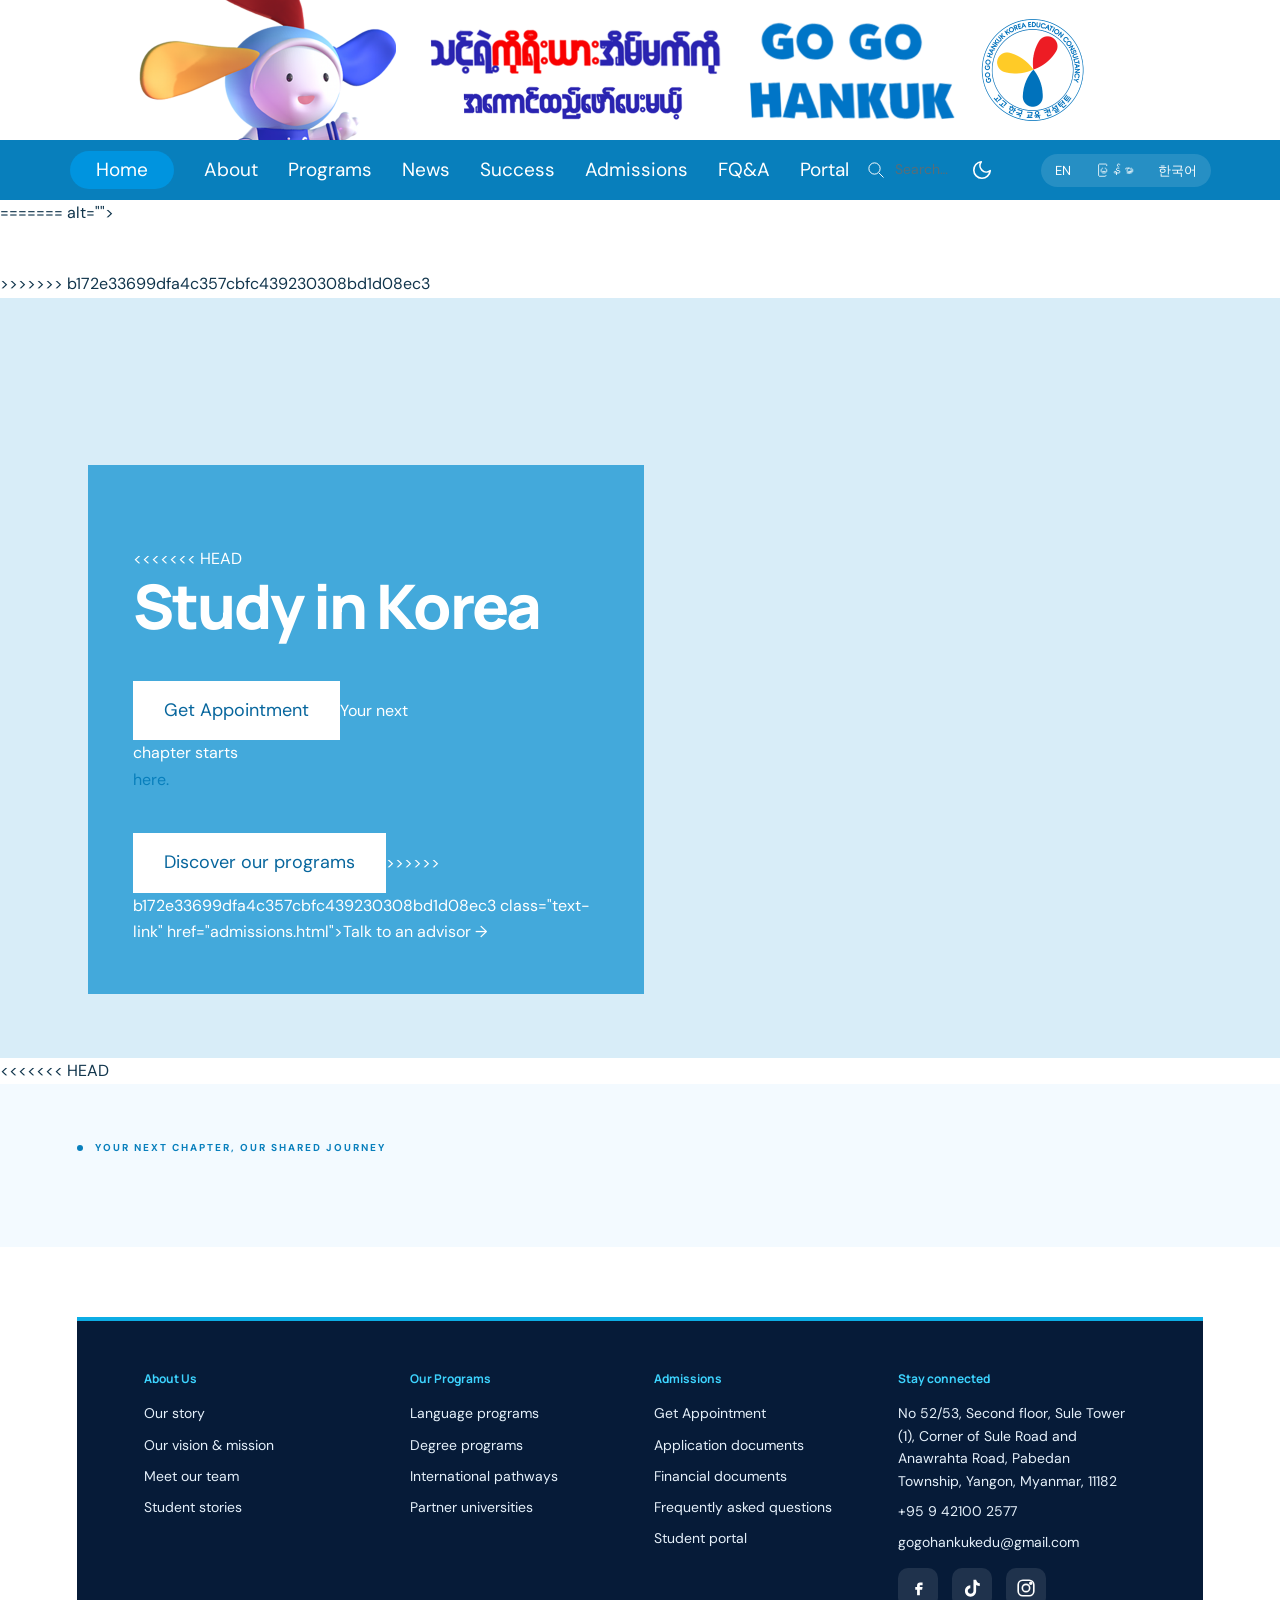
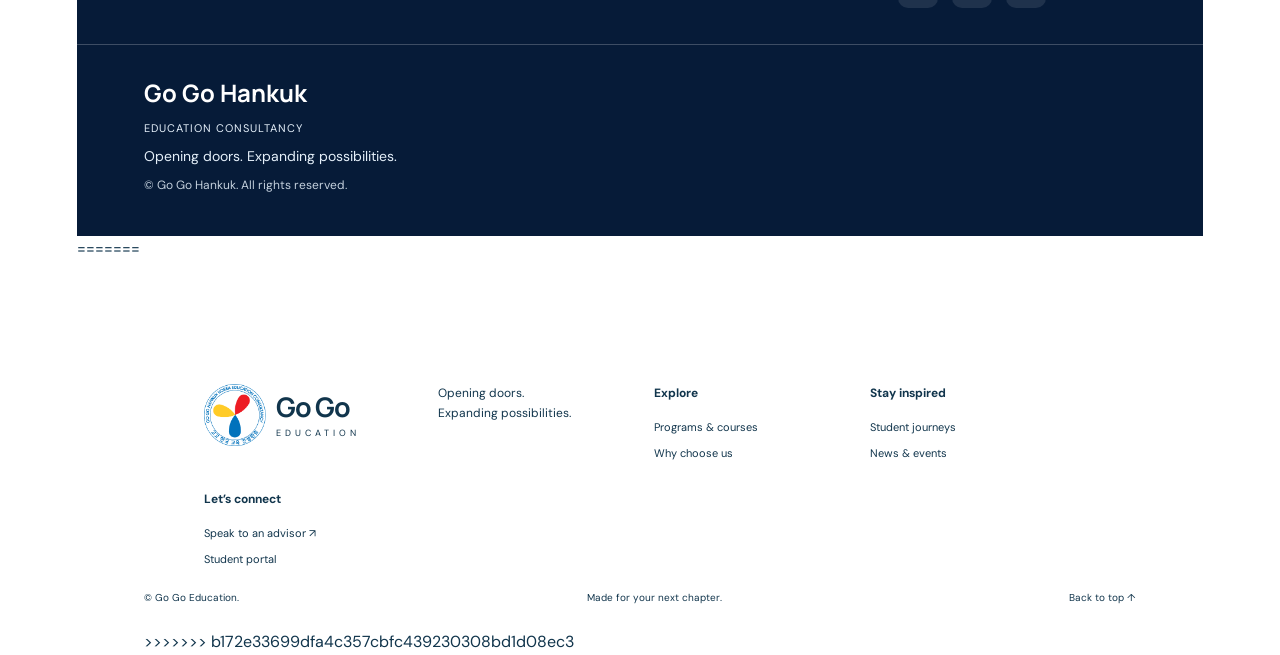
==== commit 1a296f5a: "Merge local and GitHub projects" ====
--- a/index.html
+++ b/index.html
@@ -28,15 +28,25 @@
                 href="programs.html">Programs</a><a href="news.html">News</a><a href="success.html">Success</a><a
                 href="admissions.html">Admissions</a><a href="faq.html">FQ&A</a><a href="portal.html">Portal</a><button class="nav-search"
                 id="search-open" aria-label="Search programs"><img src="assets/search.svg" width="25" height="25"
+<<<<<<< HEAD
                     alt=""><span class="nav-search-label">Search…</span></button><button class="theme-toggle" id="theme-toggle" aria-label="Switch to dark mode"><svg class="icon-moon" viewBox="0 0 24 24" aria-hidden="true"><path d="M21 12.8A9 9 0 1 1 11.2 3a7 7 0 0 0 9.8 9.8z"/></svg><svg class="icon-sun" viewBox="0 0 24 24" aria-hidden="true"><circle cx="12" cy="12" r="4"/><path d="M12 2v2M12 20v2M4.9 4.9l1.4 1.4M17.7 17.7l1.4 1.4M2 12h2M20 12h2M4.9 19.1l1.4-1.4M17.7 6.3l1.4-1.4"/></svg></button></nav>
+=======
+                    alt=""></button><button class="theme-toggle" id="theme-toggle" aria-label="Switch to dark mode"><svg class="icon-moon" viewBox="0 0 24 24" aria-hidden="true"><path d="M21 12.8A9 9 0 1 1 11.2 3a7 7 0 0 0 9.8 9.8z"/></svg><svg class="icon-sun" viewBox="0 0 24 24" aria-hidden="true"><circle cx="12" cy="12" r="4"/><path d="M12 2v2M12 20v2M4.9 4.9l1.4 1.4M17.7 17.7l1.4 1.4M2 12h2M20 12h2M4.9 19.1l1.4-1.4M17.7 6.3l1.4-1.4"/></svg></button></nav>
+>>>>>>> b172e33699dfa4c357cbfc439230308bd1d08ec3
     </header>
     <main id="main">
         <section class="hero">
             <div class="hero-copy">
                 <p class="eyebrow"><span class="dot"></span> BIG DREAMS. NEW POSSIBILITIES.</p>
+<<<<<<< HEAD
                 <h1 id="hero-title">Study in Korea</h1>
                 <p id="hero-description" class="intro"></p>
                 <div class="hero-actions"><a class="button js-appointment" href="admissions.html">Get Appointment</a><a
+=======
+                <h1 id="hero-title">Your next<br>chapter starts<br><em>here.</em></h1>
+                <p id="hero-description" class="intro"></p>
+                <div class="hero-actions"><a class="button" href="programs.html">Discover our programs</a><a
+>>>>>>> b172e33699dfa4c357cbfc439230308bd1d08ec3
                         class="text-link" href="admissions.html">Talk to an advisor <span>→</span></a></div>
                 <div class="hero-note"><span class="note-icon">✧</span><span>Your ambition. Our guidance.<br><strong>A
                             world of opportunity.</strong></span></div>
@@ -49,6 +59,7 @@
                 </div><span class="photo-index">01 / YOUR JOURNEY BEGINS</span>
             </div>
         </section>
+<<<<<<< HEAD
         <section class="impact">
             <p class="eyebrow"><span class="dot"></span> YOUR NEXT CHAPTER, OUR SHARED JOURNEY</p>
             <ul class="about-stats impact-stats" id="impact-stats"></ul>
@@ -98,6 +109,21 @@
                 <p class="footer-copy">© <span id="year"></span> <span data-brand>Go Go Hankuk</span>. All rights reserved.</p>
             </div>
         </div>
+=======
+    </main>
+    <footer>
+        <div class="footer-main"><a class="brand" href="index.html"><img class="footer-logo" src="assets/go-go-logo.png"
+                    alt="Go Go logo"><span><strong data-brand>Go Go</strong><small>EDUCATION</small></span></a>
+            <p>Opening doors.<br>Expanding possibilities.</p>
+            <div><strong>Explore</strong><a href="programs.html">Programs & courses</a><a href="about.html">Why choose
+                    us</a></div>
+            <div><strong>Stay inspired</strong><a href="success.html">Student journeys</a><a href="news.html">News &
+                    events</a></div>
+            <div><strong>Let’s connect</strong><a href="admissions.html">Speak to an advisor ↗</a><a href="portal.html">Student portal</a></div>
+        </div>
+        <div class="footer-bottom"><span>© <span id="year"></span> <span data-brand>Go Go</span>
+                Education.</span><span>Made for your next chapter.</span><a href="#">Back to top ↑</a></div>
+>>>>>>> b172e33699dfa4c357cbfc439230308bd1d08ec3
     </footer>
     <dialog id="detail-dialog" aria-labelledby="dialog-title"><button class="close-dialog"
             aria-label="Close details">×</button>
--- a/styles.css
+++ b/styles.css
@@ -1,5 +1,11 @@
 @import url('https://fonts.googleapis.com/css2?family=DM+Sans:wght@400;500;600;700&family=Manrope:wght@400;500;600;700;800&display=swap');
+<<<<<<< HEAD
 :root{--ink:#133347;--blue:#087fbc;--sky:#e5f4fb;--muted:#576e7b;--line:#d7e5ec;--white:#fff;--radius:5px}*{box-sizing:border-box}html{scroll-behavior:smooth;scroll-padding-top:100px}body{margin:0;color:var(--ink);background:#fff;font-family:'DM Sans',sans-serif;font-size:16px;line-height:1.65}a{color:inherit;text-decoration:none}button{font:inherit;cursor:pointer}button,a{-webkit-tap-highlight-color:transparent}button:focus-visible,a:focus-visible{outline:3px solid #12659a;outline-offset:5px}img{display:block;max-width:100%;object-fit:cover}header{height:104px;padding:0 5.5%;display:flex;align-items:center;justify-content:space-between;border-bottom:1px solid var(--line);background:white;position:relative;z-index:5}.brand{display:flex;gap:10px;align-items:center;line-height:1}.brand-mark{display:grid;place-items:center;width:44px;height:44px;color:white;background:var(--blue);font-size:35px;border-radius:50% 50% 5px 50%}.brand strong{font-family:Manrope,sans-serif;font-size:27px;letter-spacing:-1px}.brand small{display:block;font-size:9px;letter-spacing:4px;margin-top:9px}nav{display:flex;gap:31px;align-items:center;font-size:14px;font-weight:500}nav a:not(.button):hover{color:var(--blue)}.button{display:inline-flex;align-items:center;justify-content:center;gap:24px;background:var(--blue);color:white;border:1px solid var(--blue);padding:16px 24px;border-radius:4px;font-size:14px;font-weight:600;transition:background .2s,transform .2s}.button:hover{background:#06658f;transform:translateY(-2px)}.button span{font-size:20px;line-height:1}.button.small{padding:12px 20px}.menu-toggle{display:none}.hero{display:grid;grid-template-columns:1fr 1fr;min-height:670px;background:#f4faff}.hero-copy{padding:64px 8% 55px 11%}.eyebrow{font-size:10px;font-weight:700;letter-spacing:2px;color:var(--blue);margin:0 0 22px}.dot{display:inline-block;height:6px;width:6px;border-radius:50%;background:var(--blue);margin-right:8px}h1,h2,h3{font-family:Manrope,sans-serif}h1{font-size:clamp(54px,5.6vw,86px);letter-spacing:-4px;line-height:1.1;font-weight:500;margin:25px 0}em{color:var(--blue);font-style:normal}.intro{max-width:405px;color:var(--muted);font-size:15px;line-height:1.85}.hero-actions{display:flex;align-items:center;flex-wrap:wrap;gap:22px;margin-top:28px}.text-link{display:inline-flex;gap:22px;align-items:center;font-size:13px;font-weight:600;background:none;border:0;padding:0;color:var(--ink)}.text-link:hover{color:var(--blue)}.hero-note{display:flex;align-items:center;gap:12px;font-size:11px;line-height:1.6;margin-top:35px;color:var(--muted)}.note-icon{font-size:28px;color:var(--blue)}.hero-visual{position:relative;margin:24px 24px 24px 0;min-width:0;overflow:hidden;border-radius:6px}.hero-visual>img{width:100%;height:100%;position:absolute;object-position:48% center}.hero-visual:after{content:'';position:absolute;inset:55% 0 0;background:linear-gradient(transparent,#102e3c88);pointer-events:none}.image-label{position:absolute;z-index:1;left:24px;top:24px;display:flex;align-items:center;gap:10px;background:#fffffff0;padding:10px 15px;font-size:10px;border-radius:4px}.mini-globe{font-size:24px}.floating-note{position:absolute;z-index:1;bottom:64px;left:25px;right:25px;background:#e7f5fcf2;display:flex;gap:16px;align-items:center;padding:22px 25px;border-radius:4px;font-size:18px;line-height:1.6}.floating-note>span{color:var(--blue);font-size:36px}.floating-note strong{font-weight:500}.photo-index{position:absolute;z-index:1;bottom:25px;left:26px;color:white;font-size:9px;letter-spacing:2px}.path-strip{display:flex;align-items:center;justify-content:space-between;padding:27px 5.5%;border-bottom:1px solid var(--line);gap:20px;font-size:14px}.path-strip>span:first-child{font-size:9px;letter-spacing:1.5px;max-width:160px}.section{padding:90px 6%}.section-heading{display:flex;align-items:flex-end;justify-content:space-between;margin-bottom:42px;gap:35px}h2{font-size:clamp(32px,3.1vw,46px);line-height:1.2;letter-spacing:-1.6px;font-weight:500;margin:0}.section-heading>p{max-width:335px;color:var(--muted);font-size:14px;margin:0 0 6px}.program-grid{display:grid;grid-template-columns:repeat(3,1fr);gap:20px}.program-card{border:1px solid var(--line);border-radius:5px;padding:28px;background:#fbfdfe}.program-card:nth-child(2){background:#eaf6fc}.card-top{display:flex;align-items:center;justify-content:space-between;margin-bottom:34px}.program-symbol{font-size:32px;color:var(--blue);font-weight:500}.number{font-size:11px;color:var(--muted)}.program-card .eyebrow{font-size:9px;letter-spacing:1.4px;margin-bottom:12px}h3{font-size:23px;letter-spacing:-.6px;line-height:1.35;font-weight:600;margin:0 0 14px}.description{color:var(--muted);font-size:14px;min-height:70px}.meta{font-size:11px;color:var(--muted)}.program-card .meta{margin:24px 0;padding-bottom:20px;border-bottom:1px solid var(--line)}.why{background:#f3f9fc;display:grid;grid-template-columns:1fr 1fr;gap:8%;align-items:center}.why-photo{position:relative;height:590px;overflow:hidden;border-radius:5px}.why-photo img{width:100%;height:100%}.photo-caption{position:absolute;bottom:0;left:0;right:0;background:linear-gradient(transparent,#122e43dd);padding:65px 28px 30px;color:white;font-size:26px;line-height:1.35}.photo-caption strong{font-weight:500}.why-copy>p:not(.eyebrow){font-size:14px;color:var(--muted);margin:24px 0}.benefit{display:flex;gap:20px;border-top:1px solid var(--line);padding:20px 0}.benefit>span{font-size:11px;color:var(--blue);padding-top:3px}.benefit h3{font-size:16px;margin:0 0 5px}.benefit p{font-size:12px;color:var(--muted);margin:0}.why-copy .text-link{margin-top:15px}.story-layout{display:grid;grid-template-columns:.8fr 1.2fr;border:1px solid var(--line);border-radius:5px;overflow:hidden}.story-art{background:#ccecff;padding:30px 45px;position:relative}.story-art>span{font-family:Georgia,serif;font-size:100px;line-height:1;color:var(--blue)}.story-art p{font-family:Manrope,sans-serif;font-size:38px;letter-spacing:-1px;line-height:1.3;margin:0 0 50px}.story-art>div{font-size:10px;letter-spacing:1.5px}.story-content{padding:45px 50px;background:#f8fbfd}blockquote{font-family:Manrope,sans-serif;font-size:25px;line-height:1.5;letter-spacing:-.5px;margin:0 0 24px}.story-name{font-size:12px;font-weight:600}.disclaimer{font-size:10px;color:var(--muted)}.story-controls{display:flex;align-items:center;gap:10px;margin-top:25px}.story-controls span{margin-right:auto;font-size:11px}.story-controls button{width:39px;height:39px;border:1px solid #9eb9ca;background:white;border-radius:50%;color:var(--ink)}.story-controls button:hover{background:var(--sky)}.journal{padding-top:10px}.news-grid{display:grid;grid-template-columns:repeat(3,1fr);gap:26px}.news-card img{width:100%;height:210px;border-radius:5px;margin-bottom:23px}.news-card .eyebrow{font-size:9px;margin-bottom:10px}.news-card h3{font-size:20px}.news-card button{border:0;background:none;text-align:left;padding:0;color:var(--ink);font:inherit;line-height:1.45}.news-card button:hover{color:var(--blue)}.contact{background:#dff2fc;margin:0 3% 70px;border-radius:6px;padding:65px 5%;display:flex;align-items:center;justify-content:space-between;overflow:hidden}.contact h2{font-size:clamp(32px,3.6vw,52px)}.contact p:not(.eyebrow){font-size:14px;color:var(--muted)}.contact .button{margin-top:18px}.contact .contact-note{font-size:10px}.contact-arrow{font-size:220px;color:#9ed7f3;line-height:1;margin-right:10px}footer{padding:0}dialog{border:1px solid var(--line);border-radius:10px;max-width:600px;width:calc(100% - 32px);padding:45px;color:var(--ink)}dialog::backdrop{background:#0b263b99;backdrop-filter:blur(4px)}dialog h2{font-size:32px;margin-bottom:25px}#dialog-body{font-size:15px;line-height:1.9;color:var(--muted);margin-bottom:30px}.close-dialog{position:absolute;top:10px;right:15px;font-size:27px;border:0;background:none;color:var(--ink)}[hidden]{display:none!important}.skip{position:absolute;left:10px;top:-60px;background:white;padding:10px;z-index:20}.skip:focus{top:5px}
 @media(min-width:1500px){body{max-width:1800px;margin:auto}}@media(max-width:1050px){nav{gap:18px;font-size:12px}.hero-copy{padding:45px 7% 40px 10%}h1{font-size:64px}.hero{min-height:640px}.hero-actions{gap:18px}.hero-actions .button{padding:14px 18px}.why{gap:5%}.story-content{padding:35px}.contact-arrow{font-size:160px}}
 @media(max-width:760px){html{scroll-padding-top:20px}header{height:82px;padding:0 6%}.brand strong{font-size:24px}.brand-mark{height:37px;width:37px;font-size:28px}.menu-toggle{display:flex;gap:12px;align-items:center;background:white;border:1px solid var(--line);padding:8px 12px;border-radius:4px;font-size:12px}nav{display:none;position:absolute;top:82px;left:0;right:0;background:white;padding:24px 6%;box-shadow:0 10px 15px #13334710;align-items:stretch;font-size:15px}nav.open{display:flex;flex-direction:column}nav>a{padding:6px 0}.hero{grid-template-columns:1fr}.hero-copy{padding:40px 6% 32px}h1{font-size:60px;letter-spacing:-3px}.hero .eyebrow{font-size:9px}.hero-note{margin-top:24px}.hero-visual{height:440px;margin:0 6% 24px}.hero-visual>img{object-position:center}.path-strip{justify-content:flex-start;flex-wrap:wrap;padding:22px 6%;gap:12px 25px;font-size:12px}.path-strip>span:first-child{width:100%;max-width:none}.section{padding:60px 6%}.section-heading{display:block;margin-bottom:30px}.section-heading>p{margin-top:22px}.program-grid,.news-grid{grid-template-columns:1fr}.program-card{padding:26px}.card-top{margin-bottom:25px}.description{min-height:0}.why{grid-template-columns:1fr;gap:35px}.why-photo{height:370px}.story-layout{grid-template-columns:1fr}.story-art{padding:25px 30px}.story-art>span{font-size:70px}.story-art p{font-size:32px;margin-bottom:30px}.story-content{padding:30px}blockquote{font-size:22px}.journal{padding-top:0}.news-grid{gap:34px}.news-card img{height:240px}.contact{margin:0 4% 50px;padding:40px 7%}.contact-arrow{display:none}.eyebrow{margin-bottom:18px}dialog{padding:38px 25px}}
+=======
+:root{--ink:#133347;--blue:#087fb8;--sky:#e5f4fb;--muted:#576e7b;--line:#d7e5ec;--white:#fff;--radius:5px}*{box-sizing:border-box}html{scroll-behavior:smooth;scroll-padding-top:100px}body{margin:0;color:var(--ink);background:#fff;font-family:'DM Sans',sans-serif;font-size:16px;line-height:1.65}a{color:inherit;text-decoration:none}button{font:inherit;cursor:pointer}button,a{-webkit-tap-highlight-color:transparent}button:focus-visible,a:focus-visible{outline:3px solid #12659a;outline-offset:5px}img{display:block;max-width:100%;object-fit:cover}header{height:104px;padding:0 5.5%;display:flex;align-items:center;justify-content:space-between;border-bottom:1px solid var(--line);background:white;position:relative;z-index:5}.brand{display:flex;gap:10px;align-items:center;line-height:1}.brand-mark{display:grid;place-items:center;width:44px;height:44px;color:white;background:var(--blue);font-size:35px;border-radius:50% 50% 5px 50%}.brand strong{font-family:Manrope,sans-serif;font-size:27px;letter-spacing:-1px}.brand small{display:block;font-size:9px;letter-spacing:4px;margin-top:9px}nav{display:flex;gap:31px;align-items:center;font-size:14px;font-weight:500}nav a:not(.button):hover{color:var(--blue)}.button{display:inline-flex;align-items:center;justify-content:center;gap:24px;background:var(--blue);color:white;border:1px solid var(--blue);padding:16px 24px;border-radius:4px;font-size:14px;font-weight:600;transition:background .2s,transform .2s}.button:hover{background:#06658f;transform:translateY(-2px)}.button span{font-size:20px;line-height:1}.button.small{padding:12px 20px}.menu-toggle{display:none}.hero{display:grid;grid-template-columns:1fr 1fr;min-height:670px;background:#f4faff}.hero-copy{padding:64px 8% 55px 11%}.eyebrow{font-size:10px;font-weight:700;letter-spacing:2px;color:var(--blue);margin:0 0 22px}.dot{display:inline-block;height:6px;width:6px;border-radius:50%;background:var(--blue);margin-right:8px}h1,h2,h3{font-family:Manrope,sans-serif}h1{font-size:clamp(54px,5.6vw,86px);letter-spacing:-4px;line-height:1.1;font-weight:500;margin:25px 0}em{color:var(--blue);font-style:normal}.intro{max-width:405px;color:var(--muted);font-size:15px;line-height:1.85}.hero-actions{display:flex;align-items:center;flex-wrap:wrap;gap:22px;margin-top:28px}.text-link{display:inline-flex;gap:22px;align-items:center;font-size:13px;font-weight:600;background:none;border:0;padding:0;color:var(--ink)}.text-link:hover{color:var(--blue)}.hero-note{display:flex;align-items:center;gap:12px;font-size:11px;line-height:1.6;margin-top:35px;color:var(--muted)}.note-icon{font-size:28px;color:var(--blue)}.hero-visual{position:relative;margin:24px 24px 24px 0;min-width:0;overflow:hidden;border-radius:6px}.hero-visual>img{width:100%;height:100%;position:absolute;object-position:48% center}.hero-visual:after{content:'';position:absolute;inset:55% 0 0;background:linear-gradient(transparent,#102e3c88);pointer-events:none}.image-label{position:absolute;z-index:1;left:24px;top:24px;display:flex;align-items:center;gap:10px;background:#fffffff0;padding:10px 15px;font-size:10px;border-radius:4px}.mini-globe{font-size:24px}.floating-note{position:absolute;z-index:1;bottom:64px;left:25px;right:25px;background:#e7f5fcf2;display:flex;gap:16px;align-items:center;padding:22px 25px;border-radius:4px;font-size:18px;line-height:1.6}.floating-note>span{color:var(--blue);font-size:36px}.floating-note strong{font-weight:500}.photo-index{position:absolute;z-index:1;bottom:25px;left:26px;color:white;font-size:9px;letter-spacing:2px}.path-strip{display:flex;align-items:center;justify-content:space-between;padding:27px 5.5%;border-bottom:1px solid var(--line);gap:20px;font-size:14px}.path-strip>span:first-child{font-size:9px;letter-spacing:1.5px;max-width:160px}.section{padding:90px 6%}.section-heading{display:flex;align-items:flex-end;justify-content:space-between;margin-bottom:42px;gap:35px}h2{font-size:clamp(32px,3.1vw,46px);line-height:1.2;letter-spacing:-1.6px;font-weight:500;margin:0}.section-heading>p{max-width:335px;color:var(--muted);font-size:14px;margin:0 0 6px}.program-grid{display:grid;grid-template-columns:repeat(3,1fr);gap:20px}.program-card{border:1px solid var(--line);border-radius:5px;padding:28px;background:#fbfdfe}.program-card:nth-child(2){background:#eaf6fc}.card-top{display:flex;align-items:center;justify-content:space-between;margin-bottom:34px}.program-symbol{font-size:32px;color:var(--blue);font-weight:500}.number{font-size:11px;color:var(--muted)}.program-card .eyebrow{font-size:9px;letter-spacing:1.4px;margin-bottom:12px}h3{font-size:23px;letter-spacing:-.6px;line-height:1.35;font-weight:600;margin:0 0 14px}.description{color:var(--muted);font-size:14px;min-height:70px}.meta{font-size:11px;color:var(--muted)}.program-card .meta{margin:24px 0;padding-bottom:20px;border-bottom:1px solid var(--line)}.why{background:#f3f9fc;display:grid;grid-template-columns:1fr 1fr;gap:8%;align-items:center}.why-photo{position:relative;height:590px;overflow:hidden;border-radius:5px}.why-photo img{width:100%;height:100%}.photo-caption{position:absolute;bottom:0;left:0;right:0;background:linear-gradient(transparent,#122e43dd);padding:65px 28px 30px;color:white;font-size:26px;line-height:1.35}.photo-caption strong{font-weight:500}.why-copy>p:not(.eyebrow){font-size:14px;color:var(--muted);margin:24px 0}.benefit{display:flex;gap:20px;border-top:1px solid var(--line);padding:20px 0}.benefit>span{font-size:11px;color:var(--blue);padding-top:3px}.benefit h3{font-size:16px;margin:0 0 5px}.benefit p{font-size:12px;color:var(--muted);margin:0}.why-copy .text-link{margin-top:15px}.story-layout{display:grid;grid-template-columns:.8fr 1.2fr;border:1px solid var(--line);border-radius:5px;overflow:hidden}.story-art{background:#ccecff;padding:30px 45px;position:relative}.story-art>span{font-family:Georgia,serif;font-size:100px;line-height:1;color:var(--blue)}.story-art p{font-family:Manrope,sans-serif;font-size:38px;letter-spacing:-1px;line-height:1.3;margin:0 0 50px}.story-art>div{font-size:10px;letter-spacing:1.5px}.story-content{padding:45px 50px;background:#f8fbfd}blockquote{font-family:Manrope,sans-serif;font-size:25px;line-height:1.5;letter-spacing:-.5px;margin:0 0 24px}.story-name{font-size:12px;font-weight:600}.disclaimer{font-size:10px;color:var(--muted)}.story-controls{display:flex;align-items:center;gap:10px;margin-top:25px}.story-controls span{margin-right:auto;font-size:11px}.story-controls button{width:39px;height:39px;border:1px solid #9eb9ca;background:white;border-radius:50%;color:var(--ink)}.story-controls button:hover{background:var(--sky)}.journal{padding-top:10px}.news-grid{display:grid;grid-template-columns:repeat(3,1fr);gap:26px}.news-card img{width:100%;height:210px;border-radius:5px;margin-bottom:23px}.news-card .eyebrow{font-size:9px;margin-bottom:10px}.news-card h3{font-size:20px}.news-card button{border:0;background:none;text-align:left;padding:0;color:var(--ink);font:inherit;line-height:1.45}.news-card button:hover{color:var(--blue)}.contact{background:#dff2fc;margin:0 3% 70px;border-radius:6px;padding:65px 5%;display:flex;align-items:center;justify-content:space-between;overflow:hidden}.contact h2{font-size:clamp(32px,3.6vw,52px)}.contact p:not(.eyebrow){font-size:14px;color:var(--muted)}.contact .button{margin-top:18px}.contact .contact-note{font-size:10px}.contact-arrow{font-size:220px;color:#9ed7f3;line-height:1;margin-right:10px}footer{padding:0 6%}.footer-main{display:grid;grid-template-columns:1.2fr 1fr 1fr 1fr 1fr;gap:26px;padding-bottom:50px}.footer-main>p{font-size:12px;color:var(--muted);margin:0}.footer-main>div{display:flex;flex-direction:column;font-size:11px;gap:8px}.footer-main>div>strong{font-size:12px;margin-bottom:6px}.footer-main .brand{align-self:start}.footer-bottom{border-top:1px solid var(--line);display:flex;justify-content:space-between;gap:20px;padding:22px 0;font-size:10px;color:var(--muted)}dialog{border:1px solid var(--line);border-radius:10px;max-width:600px;width:calc(100% - 32px);padding:45px;color:var(--ink)}dialog::backdrop{background:#0b263b99;backdrop-filter:blur(4px)}dialog h2{font-size:32px;margin-bottom:25px}#dialog-body{font-size:15px;line-height:1.9;color:var(--muted);margin-bottom:30px}.close-dialog{position:absolute;top:10px;right:15px;font-size:27px;border:0;background:none;color:var(--ink)}[hidden]{display:none!important}.skip{position:absolute;left:10px;top:-60px;background:white;padding:10px;z-index:20}.skip:focus{top:5px}
+@media(min-width:1500px){body{max-width:1800px;margin:auto}}@media(max-width:1050px){nav{gap:18px;font-size:12px}.hero-copy{padding:45px 7% 40px 10%}h1{font-size:64px}.hero{min-height:640px}.hero-actions{gap:18px}.hero-actions .button{padding:14px 18px}.footer-main{grid-template-columns:1.2fr 1fr 1fr}.footer-main>p{display:none}.why{gap:5%}.story-content{padding:35px}.contact-arrow{font-size:160px}}
+@media(max-width:760px){html{scroll-padding-top:20px}header{height:82px;padding:0 6%}.brand strong{font-size:24px}.brand-mark{height:37px;width:37px;font-size:28px}.menu-toggle{display:flex;gap:12px;align-items:center;background:white;border:1px solid var(--line);padding:8px 12px;border-radius:4px;font-size:12px}nav{display:none;position:absolute;top:82px;left:0;right:0;background:white;padding:24px 6%;box-shadow:0 10px 15px #13334710;align-items:stretch;font-size:15px}nav.open{display:flex;flex-direction:column}nav>a{padding:6px 0}.hero{grid-template-columns:1fr}.hero-copy{padding:40px 6% 32px}h1{font-size:60px;letter-spacing:-3px}.hero .eyebrow{font-size:9px}.hero-note{margin-top:24px}.hero-visual{height:440px;margin:0 6% 24px}.hero-visual>img{object-position:center}.path-strip{justify-content:flex-start;flex-wrap:wrap;padding:22px 6%;gap:12px 25px;font-size:12px}.path-strip>span:first-child{width:100%;max-width:none}.section{padding:60px 6%}.section-heading{display:block;margin-bottom:30px}.section-heading>p{margin-top:22px}.program-grid,.news-grid{grid-template-columns:1fr}.program-card{padding:26px}.card-top{margin-bottom:25px}.description{min-height:0}.why{grid-template-columns:1fr;gap:35px}.why-photo{height:370px}.story-layout{grid-template-columns:1fr}.story-art{padding:25px 30px}.story-art>span{font-size:70px}.story-art p{font-size:32px;margin-bottom:30px}.story-content{padding:30px}blockquote{font-size:22px}.journal{padding-top:0}.news-grid{gap:34px}.news-card img{height:240px}.contact{margin:0 4% 50px;padding:40px 7%}.contact-arrow{display:none}.footer-main{grid-template-columns:1fr 1fr;gap:30px}.footer-main>.brand{grid-column:1/-1}.footer-bottom{flex-wrap:wrap}.eyebrow{margin-bottom:18px}dialog{padding:38px 25px}}
+>>>>>>> b172e33699dfa4c357cbfc439230308bd1d08ec3
 @media(prefers-reduced-motion:reduce){html{scroll-behavior:auto}*{transition:none!important}}
--- a/home-layout.css
+++ b/home-layout.css
@@ -1,6 +1,7 @@
 /* Screenshot-inspired homepage. Change these tokens to adjust the theme. */
 :root{--blue:#087fbc;--sky:#e5f5ff;--ink:#11354c}
 body{max-width:none}.school-header{display:block;height:auto;padding:0;border:0;background:white}.header-top{height:140px;display:flex;align-items:center;justify-content:center;position:relative;padding:15px 4%}.school-brand{display:flex;align-items:center;gap:16px}.school-brand img{height:108px;width:108px;object-fit:contain}.school-brand strong{font-family:Manrope,sans-serif;display:block;font-size:36px;line-height:1.3;letter-spacing:.2px;font-weight:800}.school-brand small{font-size:18px;font-weight:400;letter-spacing:.5px}.site-search{position:absolute;left:3.6%;border:0;background:transparent;color:var(--ink);padding:10px;display:flex}.header-contact{position:absolute;right:4%;display:flex;align-items:center;gap:12px;color:var(--blue);font-size:17px}.header-contact span{font-size:32px}.school-header nav{height:60px;display:flex;justify-content:center;gap:clamp(24px,3.2vw,62px);background:var(--blue);color:#fff;font-size:19px;font-weight:400;padding:0 20px}.school-header nav a{white-space:nowrap}.school-header nav a:hover{color:white;text-decoration:underline;text-underline-offset:7px}.hero{display:block;position:relative;min-height:760px;height:calc(100vh - 200px);background:#d8edf8;isolation:isolate;overflow:hidden}.hero-visual{position:absolute;inset:0;margin:0;border-radius:0;z-index:-1;height:auto}.hero-visual>img{width:100%;height:100%;object-position:center 44%;object-fit:cover}.hero-visual:after{display:none}.hero-copy{position:relative;top:22%;margin-left:6.9%;width:43.4%;padding:clamp(42px,6.3vw,122px) 3.5vw 48px;background:#43a9db;color:white}.hero h1{font-family:Manrope,sans-serif;font-weight:800;letter-spacing:-2px;font-size:clamp(44px,4.8vw,92px);line-height:1.12;margin:0 0 24px;white-space:nowrap}.hero .intro{font-size:clamp(25px,2.65vw,50px);line-height:1.25;max-width:none;color:white;margin:0}.hero-actions{margin-top:40px;display:block}.hero-actions .button{background:white;border-color:white;color:#07669d;border-radius:0;padding:14px 30px;font-size:18px;font-weight:400}.hero-actions .button:hover{background:#e7f6ff}.hero-copy>.eyebrow,.hero-note,.hero-actions>.text-link,.image-label,.floating-note,.photo-index{display:none}.footer-logo{width:62px;height:62px;object-fit:contain}.search-input{padding:14px;width:100%;border:1px solid var(--line);font:inherit;margin-bottom:14px}.search-result{display:block;border:0;border-bottom:1px solid var(--line);background:white;padding:14px 0;width:100%;text-align:left;color:var(--blue)}
+<<<<<<< HEAD
 
 /* ---------- Nav: active pill + search box (matches updated Figma nav) ---------- */
 .school-header nav a[aria-current="page"]{background:#0094df;border-radius:999px;padding:8px 18px;margin:0 2px}
@@ -137,5 +138,7 @@
 .agency-highlight{background:#edf8fe;color:#075e87;font-size:14px;font-weight:500;border-radius:10px;padding:14px 16px;margin:24px 0 0}
 @media(max-width:900px){.agency-grid{grid-template-columns:1fr}}
 
+=======
+>>>>>>> b172e33699dfa4c357cbfc439230308bd1d08ec3
 @media(max-width:1100px){.school-header nav{gap:22px;font-size:15px}.hero{min-height:650px}.hero-copy{width:51%;padding:65px 35px 45px}.hero h1{font-size:50px}.hero .intro{font-size:30px}.school-brand strong{font-size:29px}.school-brand small{font-size:15px}.header-contact{font-size:14px}}
 @media(max-width:760px){.header-top{height:112px;padding:10px 5%;justify-content:flex-start}.school-brand{gap:10px}.school-brand img{width:76px;height:76px}.school-brand strong{font-size:24px}.school-brand small{font-size:10px;letter-spacing:0}.site-search,.header-contact{display:none}.school-header .menu-toggle{margin-left:auto;font-size:11px;padding:8px}.school-header nav{display:none;position:absolute;top:112px;left:0;right:0;height:auto;padding:20px 6%;gap:10px;font-size:16px}.school-header nav.open{display:flex;align-items:stretch}.hero{height:700px;min-height:0}.hero-visual>img{object-position:62% center}.hero-copy{top:260px;margin-left:6%;width:88%;padding:40px 26px}.hero h1{font-size:clamp(31px,8vw,50px);letter-spacing:-1px;white-space:normal;margin-bottom:20px}.hero .intro{font-size:27px}.hero-actions{margin-top:28px}.hero-actions .button{font-size:15px;padding:13px 22px}}
--- a/theme.css
+++ b/theme.css
@@ -6,6 +6,7 @@
 [data-theme="dark"] .school-header nav,[data-theme="dark"] .mobile-bar{background:#0b5f8a}
 [data-theme="dark"] .menu-toggle,[data-theme="dark"] .story-controls button,[data-theme="dark"] .search-result,[data-theme="dark"] .search-input,[data-theme="dark"] dialog{background:var(--surface);color:var(--ink);border-color:var(--line)}
 [data-theme="dark"] .hero{background:var(--bg-alt)}
+<<<<<<< HEAD
 [data-theme="dark"] .impact{background:var(--bg-alt)}
 [data-theme="dark"] .team,[data-theme="dark"] .story-video,[data-theme="dark"] .agencies,[data-theme="dark"] .korean-classes{background:var(--bg-alt)}
 [data-theme="dark"] .checklist>li{background:var(--surface);border-color:var(--line)}
@@ -22,6 +23,8 @@
 [data-theme="dark"] .agency-body>p:not(.eyebrow):not(.agency-highlight),[data-theme="dark"] .story-video h2,[data-theme="dark"] .story-video>p,[data-theme="dark"] .agencies h2,[data-theme="dark"] .agency-body h3,[data-theme="dark"] .video-cards h3{color:var(--ink)}
 [data-theme="dark"] .agencies>p{color:var(--muted)}
 [data-theme="dark"] .team-controls button{background:transparent}
+=======
+>>>>>>> b172e33699dfa4c357cbfc439230308bd1d08ec3
 [data-theme="dark"] .document-page,[data-theme="dark"] .office,[data-theme="dark"] .vmv-mission,[data-theme="dark"] .why,[data-theme="dark"] .story-content{background:var(--bg-alt)}
 [data-theme="dark"] .about-intro{background:linear-gradient(180deg,var(--bg-alt),var(--bg))}
 [data-theme="dark"] .leader{background:linear-gradient(180deg,var(--surface),var(--bg-alt))}
@@ -43,6 +46,10 @@
 [data-theme="dark"] .hero-actions .button{background:#e8f1f7;border-color:#e8f1f7}
 [data-theme="dark"] dialog::backdrop{background:#02080dcc}
 [data-theme="dark"] .close-dialog{color:var(--ink)}
+<<<<<<< HEAD
+=======
+[data-theme="dark"] .footer-bottom,[data-theme="dark"] .footer-main>p{color:var(--muted)}
+>>>>>>> b172e33699dfa4c357cbfc439230308bd1d08ec3
 [data-theme="dark"] .school-header nav a:hover{color:#fff}
 
 /* ---------- Theme toggle button (in the nav) ---------- */
@@ -75,7 +82,11 @@
 .lang-switch{display:flex;align-items:center;gap:2px;background:#ffffff1f;border-radius:999px;padding:3px;margin-left:6px}
 .lang-switch button{border:0;background:transparent;color:#fff;font:inherit;font-size:13px;line-height:1;padding:7px 11px;border-radius:999px;cursor:pointer;white-space:nowrap;transition:background .2s,color .2s}
 .lang-switch button:hover{background:#ffffff2e}
+<<<<<<< HEAD
 .lang-switch button[aria-current="true"]{background:#fff;color:#087fbc;font-weight:600}
+=======
+.lang-switch button[aria-current="true"]{background:#fff;color:#087fb8;font-weight:600}
+>>>>>>> b172e33699dfa4c357cbfc439230308bd1d08ec3
 [data-theme="dark"] .lang-switch button[aria-current="true"]{color:#0b5f8a}
 @media(max-width:760px){.lang-switch{margin:8px 0 0;align-self:flex-start;background:var(--sky)}.lang-switch button{color:var(--ink);font-size:14px;padding:9px 14px}.lang-switch button[aria-current="true"]{background:#0094DF;color:#fff}}
 
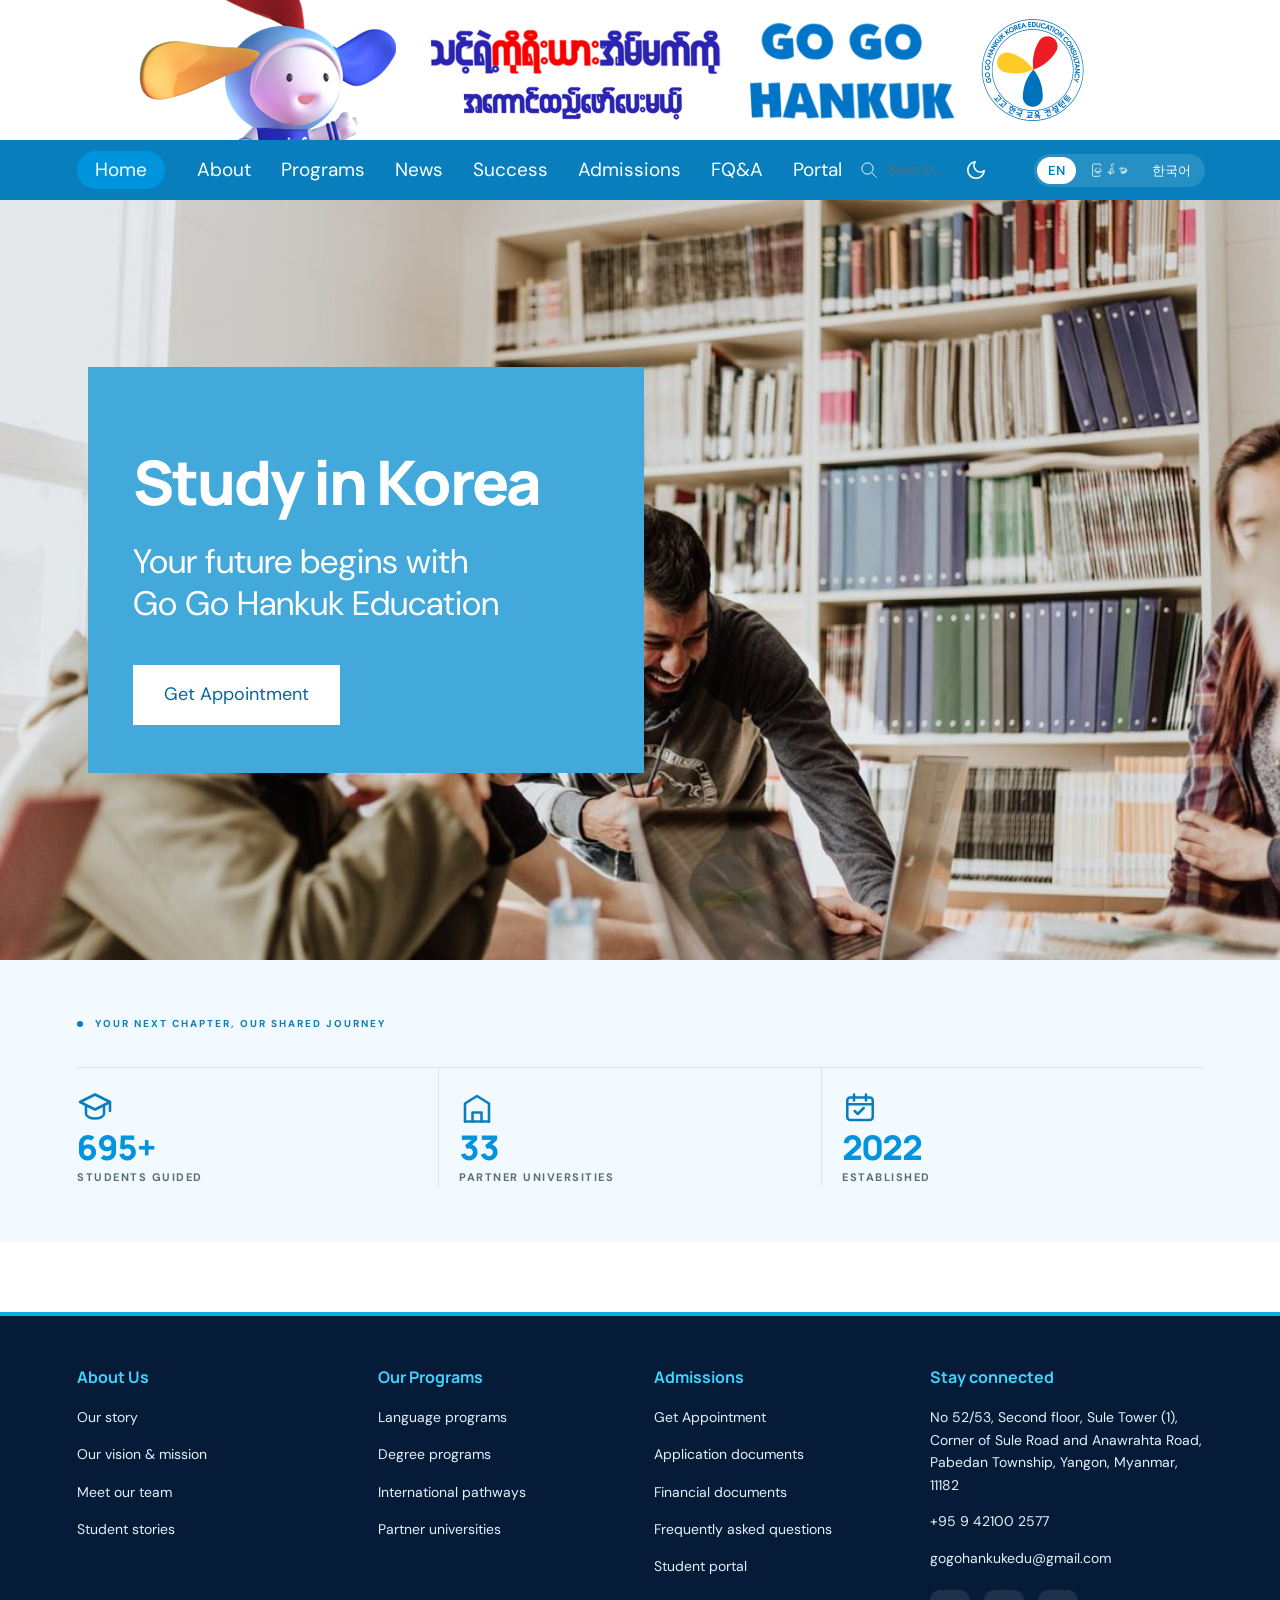
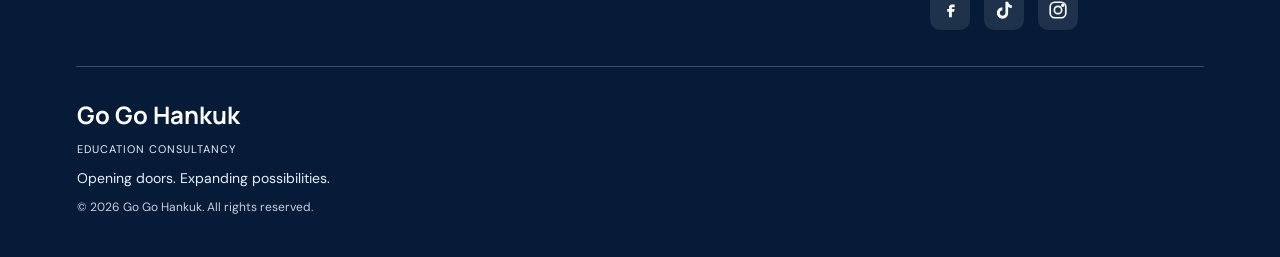
==== commit cbc94b48: "connecting dashboard" ====
--- a/index.html
+++ b/index.html
@@ -13,6 +13,8 @@
     <link rel="stylesheet" href="pages.css">
     <link rel="stylesheet" href="theme.css">
     <script src="content.js" defer></script>
+    <script src="../cms-bridge.js" defer></script>
+    <script src="cms-client.js" defer></script>
     <script src="translations.js" defer></script>
     <script src="i18n.js" defer></script>
     <script src="app.js" defer></script>
@@ -28,25 +30,15 @@
                 href="programs.html">Programs</a><a href="news.html">News</a><a href="success.html">Success</a><a
                 href="admissions.html">Admissions</a><a href="faq.html">FQ&A</a><a href="portal.html">Portal</a><button class="nav-search"
                 id="search-open" aria-label="Search programs"><img src="assets/search.svg" width="25" height="25"
-<<<<<<< HEAD
                     alt=""><span class="nav-search-label">Search…</span></button><button class="theme-toggle" id="theme-toggle" aria-label="Switch to dark mode"><svg class="icon-moon" viewBox="0 0 24 24" aria-hidden="true"><path d="M21 12.8A9 9 0 1 1 11.2 3a7 7 0 0 0 9.8 9.8z"/></svg><svg class="icon-sun" viewBox="0 0 24 24" aria-hidden="true"><circle cx="12" cy="12" r="4"/><path d="M12 2v2M12 20v2M4.9 4.9l1.4 1.4M17.7 17.7l1.4 1.4M2 12h2M20 12h2M4.9 19.1l1.4-1.4M17.7 6.3l1.4-1.4"/></svg></button></nav>
-=======
-                    alt=""></button><button class="theme-toggle" id="theme-toggle" aria-label="Switch to dark mode"><svg class="icon-moon" viewBox="0 0 24 24" aria-hidden="true"><path d="M21 12.8A9 9 0 1 1 11.2 3a7 7 0 0 0 9.8 9.8z"/></svg><svg class="icon-sun" viewBox="0 0 24 24" aria-hidden="true"><circle cx="12" cy="12" r="4"/><path d="M12 2v2M12 20v2M4.9 4.9l1.4 1.4M17.7 17.7l1.4 1.4M2 12h2M20 12h2M4.9 19.1l1.4-1.4M17.7 6.3l1.4-1.4"/></svg></button></nav>
->>>>>>> b172e33699dfa4c357cbfc439230308bd1d08ec3
     </header>
     <main id="main">
         <section class="hero">
             <div class="hero-copy">
                 <p class="eyebrow"><span class="dot"></span> BIG DREAMS. NEW POSSIBILITIES.</p>
-<<<<<<< HEAD
                 <h1 id="hero-title">Study in Korea</h1>
                 <p id="hero-description" class="intro"></p>
                 <div class="hero-actions"><a class="button js-appointment" href="admissions.html">Get Appointment</a><a
-=======
-                <h1 id="hero-title">Your next<br>chapter starts<br><em>here.</em></h1>
-                <p id="hero-description" class="intro"></p>
-                <div class="hero-actions"><a class="button" href="programs.html">Discover our programs</a><a
->>>>>>> b172e33699dfa4c357cbfc439230308bd1d08ec3
                         class="text-link" href="admissions.html">Talk to an advisor <span>→</span></a></div>
                 <div class="hero-note"><span class="note-icon">✧</span><span>Your ambition. Our guidance.<br><strong>A
                             world of opportunity.</strong></span></div>
@@ -59,7 +51,6 @@
                 </div><span class="photo-index">01 / YOUR JOURNEY BEGINS</span>
             </div>
         </section>
-<<<<<<< HEAD
         <section class="impact">
             <p class="eyebrow"><span class="dot"></span> YOUR NEXT CHAPTER, OUR SHARED JOURNEY</p>
             <ul class="about-stats impact-stats" id="impact-stats"></ul>
@@ -109,21 +100,6 @@
                 <p class="footer-copy">© <span id="year"></span> <span data-brand>Go Go Hankuk</span>. All rights reserved.</p>
             </div>
         </div>
-=======
-    </main>
-    <footer>
-        <div class="footer-main"><a class="brand" href="index.html"><img class="footer-logo" src="assets/go-go-logo.png"
-                    alt="Go Go logo"><span><strong data-brand>Go Go</strong><small>EDUCATION</small></span></a>
-            <p>Opening doors.<br>Expanding possibilities.</p>
-            <div><strong>Explore</strong><a href="programs.html">Programs & courses</a><a href="about.html">Why choose
-                    us</a></div>
-            <div><strong>Stay inspired</strong><a href="success.html">Student journeys</a><a href="news.html">News &
-                    events</a></div>
-            <div><strong>Let’s connect</strong><a href="admissions.html">Speak to an advisor ↗</a><a href="portal.html">Student portal</a></div>
-        </div>
-        <div class="footer-bottom"><span>© <span id="year"></span> <span data-brand>Go Go</span>
-                Education.</span><span>Made for your next chapter.</span><a href="#">Back to top ↑</a></div>
->>>>>>> b172e33699dfa4c357cbfc439230308bd1d08ec3
     </footer>
     <dialog id="detail-dialog" aria-labelledby="dialog-title"><button class="close-dialog"
             aria-label="Close details">×</button>
--- a/styles.css
+++ b/styles.css
@@ -1,11 +1,5 @@
 @import url('https://fonts.googleapis.com/css2?family=DM+Sans:wght@400;500;600;700&family=Manrope:wght@400;500;600;700;800&display=swap');
-<<<<<<< HEAD
 :root{--ink:#133347;--blue:#087fbc;--sky:#e5f4fb;--muted:#576e7b;--line:#d7e5ec;--white:#fff;--radius:5px}*{box-sizing:border-box}html{scroll-behavior:smooth;scroll-padding-top:100px}body{margin:0;color:var(--ink);background:#fff;font-family:'DM Sans',sans-serif;font-size:16px;line-height:1.65}a{color:inherit;text-decoration:none}button{font:inherit;cursor:pointer}button,a{-webkit-tap-highlight-color:transparent}button:focus-visible,a:focus-visible{outline:3px solid #12659a;outline-offset:5px}img{display:block;max-width:100%;object-fit:cover}header{height:104px;padding:0 5.5%;display:flex;align-items:center;justify-content:space-between;border-bottom:1px solid var(--line);background:white;position:relative;z-index:5}.brand{display:flex;gap:10px;align-items:center;line-height:1}.brand-mark{display:grid;place-items:center;width:44px;height:44px;color:white;background:var(--blue);font-size:35px;border-radius:50% 50% 5px 50%}.brand strong{font-family:Manrope,sans-serif;font-size:27px;letter-spacing:-1px}.brand small{display:block;font-size:9px;letter-spacing:4px;margin-top:9px}nav{display:flex;gap:31px;align-items:center;font-size:14px;font-weight:500}nav a:not(.button):hover{color:var(--blue)}.button{display:inline-flex;align-items:center;justify-content:center;gap:24px;background:var(--blue);color:white;border:1px solid var(--blue);padding:16px 24px;border-radius:4px;font-size:14px;font-weight:600;transition:background .2s,transform .2s}.button:hover{background:#06658f;transform:translateY(-2px)}.button span{font-size:20px;line-height:1}.button.small{padding:12px 20px}.menu-toggle{display:none}.hero{display:grid;grid-template-columns:1fr 1fr;min-height:670px;background:#f4faff}.hero-copy{padding:64px 8% 55px 11%}.eyebrow{font-size:10px;font-weight:700;letter-spacing:2px;color:var(--blue);margin:0 0 22px}.dot{display:inline-block;height:6px;width:6px;border-radius:50%;background:var(--blue);margin-right:8px}h1,h2,h3{font-family:Manrope,sans-serif}h1{font-size:clamp(54px,5.6vw,86px);letter-spacing:-4px;line-height:1.1;font-weight:500;margin:25px 0}em{color:var(--blue);font-style:normal}.intro{max-width:405px;color:var(--muted);font-size:15px;line-height:1.85}.hero-actions{display:flex;align-items:center;flex-wrap:wrap;gap:22px;margin-top:28px}.text-link{display:inline-flex;gap:22px;align-items:center;font-size:13px;font-weight:600;background:none;border:0;padding:0;color:var(--ink)}.text-link:hover{color:var(--blue)}.hero-note{display:flex;align-items:center;gap:12px;font-size:11px;line-height:1.6;margin-top:35px;color:var(--muted)}.note-icon{font-size:28px;color:var(--blue)}.hero-visual{position:relative;margin:24px 24px 24px 0;min-width:0;overflow:hidden;border-radius:6px}.hero-visual>img{width:100%;height:100%;position:absolute;object-position:48% center}.hero-visual:after{content:'';position:absolute;inset:55% 0 0;background:linear-gradient(transparent,#102e3c88);pointer-events:none}.image-label{position:absolute;z-index:1;left:24px;top:24px;display:flex;align-items:center;gap:10px;background:#fffffff0;padding:10px 15px;font-size:10px;border-radius:4px}.mini-globe{font-size:24px}.floating-note{position:absolute;z-index:1;bottom:64px;left:25px;right:25px;background:#e7f5fcf2;display:flex;gap:16px;align-items:center;padding:22px 25px;border-radius:4px;font-size:18px;line-height:1.6}.floating-note>span{color:var(--blue);font-size:36px}.floating-note strong{font-weight:500}.photo-index{position:absolute;z-index:1;bottom:25px;left:26px;color:white;font-size:9px;letter-spacing:2px}.path-strip{display:flex;align-items:center;justify-content:space-between;padding:27px 5.5%;border-bottom:1px solid var(--line);gap:20px;font-size:14px}.path-strip>span:first-child{font-size:9px;letter-spacing:1.5px;max-width:160px}.section{padding:90px 6%}.section-heading{display:flex;align-items:flex-end;justify-content:space-between;margin-bottom:42px;gap:35px}h2{font-size:clamp(32px,3.1vw,46px);line-height:1.2;letter-spacing:-1.6px;font-weight:500;margin:0}.section-heading>p{max-width:335px;color:var(--muted);font-size:14px;margin:0 0 6px}.program-grid{display:grid;grid-template-columns:repeat(3,1fr);gap:20px}.program-card{border:1px solid var(--line);border-radius:5px;padding:28px;background:#fbfdfe}.program-card:nth-child(2){background:#eaf6fc}.card-top{display:flex;align-items:center;justify-content:space-between;margin-bottom:34px}.program-symbol{font-size:32px;color:var(--blue);font-weight:500}.number{font-size:11px;color:var(--muted)}.program-card .eyebrow{font-size:9px;letter-spacing:1.4px;margin-bottom:12px}h3{font-size:23px;letter-spacing:-.6px;line-height:1.35;font-weight:600;margin:0 0 14px}.description{color:var(--muted);font-size:14px;min-height:70px}.meta{font-size:11px;color:var(--muted)}.program-card .meta{margin:24px 0;padding-bottom:20px;border-bottom:1px solid var(--line)}.why{background:#f3f9fc;display:grid;grid-template-columns:1fr 1fr;gap:8%;align-items:center}.why-photo{position:relative;height:590px;overflow:hidden;border-radius:5px}.why-photo img{width:100%;height:100%}.photo-caption{position:absolute;bottom:0;left:0;right:0;background:linear-gradient(transparent,#122e43dd);padding:65px 28px 30px;color:white;font-size:26px;line-height:1.35}.photo-caption strong{font-weight:500}.why-copy>p:not(.eyebrow){font-size:14px;color:var(--muted);margin:24px 0}.benefit{display:flex;gap:20px;border-top:1px solid var(--line);padding:20px 0}.benefit>span{font-size:11px;color:var(--blue);padding-top:3px}.benefit h3{font-size:16px;margin:0 0 5px}.benefit p{font-size:12px;color:var(--muted);margin:0}.why-copy .text-link{margin-top:15px}.story-layout{display:grid;grid-template-columns:.8fr 1.2fr;border:1px solid var(--line);border-radius:5px;overflow:hidden}.story-art{background:#ccecff;padding:30px 45px;position:relative}.story-art>span{font-family:Georgia,serif;font-size:100px;line-height:1;color:var(--blue)}.story-art p{font-family:Manrope,sans-serif;font-size:38px;letter-spacing:-1px;line-height:1.3;margin:0 0 50px}.story-art>div{font-size:10px;letter-spacing:1.5px}.story-content{padding:45px 50px;background:#f8fbfd}blockquote{font-family:Manrope,sans-serif;font-size:25px;line-height:1.5;letter-spacing:-.5px;margin:0 0 24px}.story-name{font-size:12px;font-weight:600}.disclaimer{font-size:10px;color:var(--muted)}.story-controls{display:flex;align-items:center;gap:10px;margin-top:25px}.story-controls span{margin-right:auto;font-size:11px}.story-controls button{width:39px;height:39px;border:1px solid #9eb9ca;background:white;border-radius:50%;color:var(--ink)}.story-controls button:hover{background:var(--sky)}.journal{padding-top:10px}.news-grid{display:grid;grid-template-columns:repeat(3,1fr);gap:26px}.news-card img{width:100%;height:210px;border-radius:5px;margin-bottom:23px}.news-card .eyebrow{font-size:9px;margin-bottom:10px}.news-card h3{font-size:20px}.news-card button{border:0;background:none;text-align:left;padding:0;color:var(--ink);font:inherit;line-height:1.45}.news-card button:hover{color:var(--blue)}.contact{background:#dff2fc;margin:0 3% 70px;border-radius:6px;padding:65px 5%;display:flex;align-items:center;justify-content:space-between;overflow:hidden}.contact h2{font-size:clamp(32px,3.6vw,52px)}.contact p:not(.eyebrow){font-size:14px;color:var(--muted)}.contact .button{margin-top:18px}.contact .contact-note{font-size:10px}.contact-arrow{font-size:220px;color:#9ed7f3;line-height:1;margin-right:10px}footer{padding:0}dialog{border:1px solid var(--line);border-radius:10px;max-width:600px;width:calc(100% - 32px);padding:45px;color:var(--ink)}dialog::backdrop{background:#0b263b99;backdrop-filter:blur(4px)}dialog h2{font-size:32px;margin-bottom:25px}#dialog-body{font-size:15px;line-height:1.9;color:var(--muted);margin-bottom:30px}.close-dialog{position:absolute;top:10px;right:15px;font-size:27px;border:0;background:none;color:var(--ink)}[hidden]{display:none!important}.skip{position:absolute;left:10px;top:-60px;background:white;padding:10px;z-index:20}.skip:focus{top:5px}
 @media(min-width:1500px){body{max-width:1800px;margin:auto}}@media(max-width:1050px){nav{gap:18px;font-size:12px}.hero-copy{padding:45px 7% 40px 10%}h1{font-size:64px}.hero{min-height:640px}.hero-actions{gap:18px}.hero-actions .button{padding:14px 18px}.why{gap:5%}.story-content{padding:35px}.contact-arrow{font-size:160px}}
 @media(max-width:760px){html{scroll-padding-top:20px}header{height:82px;padding:0 6%}.brand strong{font-size:24px}.brand-mark{height:37px;width:37px;font-size:28px}.menu-toggle{display:flex;gap:12px;align-items:center;background:white;border:1px solid var(--line);padding:8px 12px;border-radius:4px;font-size:12px}nav{display:none;position:absolute;top:82px;left:0;right:0;background:white;padding:24px 6%;box-shadow:0 10px 15px #13334710;align-items:stretch;font-size:15px}nav.open{display:flex;flex-direction:column}nav>a{padding:6px 0}.hero{grid-template-columns:1fr}.hero-copy{padding:40px 6% 32px}h1{font-size:60px;letter-spacing:-3px}.hero .eyebrow{font-size:9px}.hero-note{margin-top:24px}.hero-visual{height:440px;margin:0 6% 24px}.hero-visual>img{object-position:center}.path-strip{justify-content:flex-start;flex-wrap:wrap;padding:22px 6%;gap:12px 25px;font-size:12px}.path-strip>span:first-child{width:100%;max-width:none}.section{padding:60px 6%}.section-heading{display:block;margin-bottom:30px}.section-heading>p{margin-top:22px}.program-grid,.news-grid{grid-template-columns:1fr}.program-card{padding:26px}.card-top{margin-bottom:25px}.description{min-height:0}.why{grid-template-columns:1fr;gap:35px}.why-photo{height:370px}.story-layout{grid-template-columns:1fr}.story-art{padding:25px 30px}.story-art>span{font-size:70px}.story-art p{font-size:32px;margin-bottom:30px}.story-content{padding:30px}blockquote{font-size:22px}.journal{padding-top:0}.news-grid{gap:34px}.news-card img{height:240px}.contact{margin:0 4% 50px;padding:40px 7%}.contact-arrow{display:none}.eyebrow{margin-bottom:18px}dialog{padding:38px 25px}}
-=======
-:root{--ink:#133347;--blue:#087fb8;--sky:#e5f4fb;--muted:#576e7b;--line:#d7e5ec;--white:#fff;--radius:5px}*{box-sizing:border-box}html{scroll-behavior:smooth;scroll-padding-top:100px}body{margin:0;color:var(--ink);background:#fff;font-family:'DM Sans',sans-serif;font-size:16px;line-height:1.65}a{color:inherit;text-decoration:none}button{font:inherit;cursor:pointer}button,a{-webkit-tap-highlight-color:transparent}button:focus-visible,a:focus-visible{outline:3px solid #12659a;outline-offset:5px}img{display:block;max-width:100%;object-fit:cover}header{height:104px;padding:0 5.5%;display:flex;align-items:center;justify-content:space-between;border-bottom:1px solid var(--line);background:white;position:relative;z-index:5}.brand{display:flex;gap:10px;align-items:center;line-height:1}.brand-mark{display:grid;place-items:center;width:44px;height:44px;color:white;background:var(--blue);font-size:35px;border-radius:50% 50% 5px 50%}.brand strong{font-family:Manrope,sans-serif;font-size:27px;letter-spacing:-1px}.brand small{display:block;font-size:9px;letter-spacing:4px;margin-top:9px}nav{display:flex;gap:31px;align-items:center;font-size:14px;font-weight:500}nav a:not(.button):hover{color:var(--blue)}.button{display:inline-flex;align-items:center;justify-content:center;gap:24px;background:var(--blue);color:white;border:1px solid var(--blue);padding:16px 24px;border-radius:4px;font-size:14px;font-weight:600;transition:background .2s,transform .2s}.button:hover{background:#06658f;transform:translateY(-2px)}.button span{font-size:20px;line-height:1}.button.small{padding:12px 20px}.menu-toggle{display:none}.hero{display:grid;grid-template-columns:1fr 1fr;min-height:670px;background:#f4faff}.hero-copy{padding:64px 8% 55px 11%}.eyebrow{font-size:10px;font-weight:700;letter-spacing:2px;color:var(--blue);margin:0 0 22px}.dot{display:inline-block;height:6px;width:6px;border-radius:50%;background:var(--blue);margin-right:8px}h1,h2,h3{font-family:Manrope,sans-serif}h1{font-size:clamp(54px,5.6vw,86px);letter-spacing:-4px;line-height:1.1;font-weight:500;margin:25px 0}em{color:var(--blue);font-style:normal}.intro{max-width:405px;color:var(--muted);font-size:15px;line-height:1.85}.hero-actions{display:flex;align-items:center;flex-wrap:wrap;gap:22px;margin-top:28px}.text-link{display:inline-flex;gap:22px;align-items:center;font-size:13px;font-weight:600;background:none;border:0;padding:0;color:var(--ink)}.text-link:hover{color:var(--blue)}.hero-note{display:flex;align-items:center;gap:12px;font-size:11px;line-height:1.6;margin-top:35px;color:var(--muted)}.note-icon{font-size:28px;color:var(--blue)}.hero-visual{position:relative;margin:24px 24px 24px 0;min-width:0;overflow:hidden;border-radius:6px}.hero-visual>img{width:100%;height:100%;position:absolute;object-position:48% center}.hero-visual:after{content:'';position:absolute;inset:55% 0 0;background:linear-gradient(transparent,#102e3c88);pointer-events:none}.image-label{position:absolute;z-index:1;left:24px;top:24px;display:flex;align-items:center;gap:10px;background:#fffffff0;padding:10px 15px;font-size:10px;border-radius:4px}.mini-globe{font-size:24px}.floating-note{position:absolute;z-index:1;bottom:64px;left:25px;right:25px;background:#e7f5fcf2;display:flex;gap:16px;align-items:center;padding:22px 25px;border-radius:4px;font-size:18px;line-height:1.6}.floating-note>span{color:var(--blue);font-size:36px}.floating-note strong{font-weight:500}.photo-index{position:absolute;z-index:1;bottom:25px;left:26px;color:white;font-size:9px;letter-spacing:2px}.path-strip{display:flex;align-items:center;justify-content:space-between;padding:27px 5.5%;border-bottom:1px solid var(--line);gap:20px;font-size:14px}.path-strip>span:first-child{font-size:9px;letter-spacing:1.5px;max-width:160px}.section{padding:90px 6%}.section-heading{display:flex;align-items:flex-end;justify-content:space-between;margin-bottom:42px;gap:35px}h2{font-size:clamp(32px,3.1vw,46px);line-height:1.2;letter-spacing:-1.6px;font-weight:500;margin:0}.section-heading>p{max-width:335px;color:var(--muted);font-size:14px;margin:0 0 6px}.program-grid{display:grid;grid-template-columns:repeat(3,1fr);gap:20px}.program-card{border:1px solid var(--line);border-radius:5px;padding:28px;background:#fbfdfe}.program-card:nth-child(2){background:#eaf6fc}.card-top{display:flex;align-items:center;justify-content:space-between;margin-bottom:34px}.program-symbol{font-size:32px;color:var(--blue);font-weight:500}.number{font-size:11px;color:var(--muted)}.program-card .eyebrow{font-size:9px;letter-spacing:1.4px;margin-bottom:12px}h3{font-size:23px;letter-spacing:-.6px;line-height:1.35;font-weight:600;margin:0 0 14px}.description{color:var(--muted);font-size:14px;min-height:70px}.meta{font-size:11px;color:var(--muted)}.program-card .meta{margin:24px 0;padding-bottom:20px;border-bottom:1px solid var(--line)}.why{background:#f3f9fc;display:grid;grid-template-columns:1fr 1fr;gap:8%;align-items:center}.why-photo{position:relative;height:590px;overflow:hidden;border-radius:5px}.why-photo img{width:100%;height:100%}.photo-caption{position:absolute;bottom:0;left:0;right:0;background:linear-gradient(transparent,#122e43dd);padding:65px 28px 30px;color:white;font-size:26px;line-height:1.35}.photo-caption strong{font-weight:500}.why-copy>p:not(.eyebrow){font-size:14px;color:var(--muted);margin:24px 0}.benefit{display:flex;gap:20px;border-top:1px solid var(--line);padding:20px 0}.benefit>span{font-size:11px;color:var(--blue);padding-top:3px}.benefit h3{font-size:16px;margin:0 0 5px}.benefit p{font-size:12px;color:var(--muted);margin:0}.why-copy .text-link{margin-top:15px}.story-layout{display:grid;grid-template-columns:.8fr 1.2fr;border:1px solid var(--line);border-radius:5px;overflow:hidden}.story-art{background:#ccecff;padding:30px 45px;position:relative}.story-art>span{font-family:Georgia,serif;font-size:100px;line-height:1;color:var(--blue)}.story-art p{font-family:Manrope,sans-serif;font-size:38px;letter-spacing:-1px;line-height:1.3;margin:0 0 50px}.story-art>div{font-size:10px;letter-spacing:1.5px}.story-content{padding:45px 50px;background:#f8fbfd}blockquote{font-family:Manrope,sans-serif;font-size:25px;line-height:1.5;letter-spacing:-.5px;margin:0 0 24px}.story-name{font-size:12px;font-weight:600}.disclaimer{font-size:10px;color:var(--muted)}.story-controls{display:flex;align-items:center;gap:10px;margin-top:25px}.story-controls span{margin-right:auto;font-size:11px}.story-controls button{width:39px;height:39px;border:1px solid #9eb9ca;background:white;border-radius:50%;color:var(--ink)}.story-controls button:hover{background:var(--sky)}.journal{padding-top:10px}.news-grid{display:grid;grid-template-columns:repeat(3,1fr);gap:26px}.news-card img{width:100%;height:210px;border-radius:5px;margin-bottom:23px}.news-card .eyebrow{font-size:9px;margin-bottom:10px}.news-card h3{font-size:20px}.news-card button{border:0;background:none;text-align:left;padding:0;color:var(--ink);font:inherit;line-height:1.45}.news-card button:hover{color:var(--blue)}.contact{background:#dff2fc;margin:0 3% 70px;border-radius:6px;padding:65px 5%;display:flex;align-items:center;justify-content:space-between;overflow:hidden}.contact h2{font-size:clamp(32px,3.6vw,52px)}.contact p:not(.eyebrow){font-size:14px;color:var(--muted)}.contact .button{margin-top:18px}.contact .contact-note{font-size:10px}.contact-arrow{font-size:220px;color:#9ed7f3;line-height:1;margin-right:10px}footer{padding:0 6%}.footer-main{display:grid;grid-template-columns:1.2fr 1fr 1fr 1fr 1fr;gap:26px;padding-bottom:50px}.footer-main>p{font-size:12px;color:var(--muted);margin:0}.footer-main>div{display:flex;flex-direction:column;font-size:11px;gap:8px}.footer-main>div>strong{font-size:12px;margin-bottom:6px}.footer-main .brand{align-self:start}.footer-bottom{border-top:1px solid var(--line);display:flex;justify-content:space-between;gap:20px;padding:22px 0;font-size:10px;color:var(--muted)}dialog{border:1px solid var(--line);border-radius:10px;max-width:600px;width:calc(100% - 32px);padding:45px;color:var(--ink)}dialog::backdrop{background:#0b263b99;backdrop-filter:blur(4px)}dialog h2{font-size:32px;margin-bottom:25px}#dialog-body{font-size:15px;line-height:1.9;color:var(--muted);margin-bottom:30px}.close-dialog{position:absolute;top:10px;right:15px;font-size:27px;border:0;background:none;color:var(--ink)}[hidden]{display:none!important}.skip{position:absolute;left:10px;top:-60px;background:white;padding:10px;z-index:20}.skip:focus{top:5px}
-@media(min-width:1500px){body{max-width:1800px;margin:auto}}@media(max-width:1050px){nav{gap:18px;font-size:12px}.hero-copy{padding:45px 7% 40px 10%}h1{font-size:64px}.hero{min-height:640px}.hero-actions{gap:18px}.hero-actions .button{padding:14px 18px}.footer-main{grid-template-columns:1.2fr 1fr 1fr}.footer-main>p{display:none}.why{gap:5%}.story-content{padding:35px}.contact-arrow{font-size:160px}}
-@media(max-width:760px){html{scroll-padding-top:20px}header{height:82px;padding:0 6%}.brand strong{font-size:24px}.brand-mark{height:37px;width:37px;font-size:28px}.menu-toggle{display:flex;gap:12px;align-items:center;background:white;border:1px solid var(--line);padding:8px 12px;border-radius:4px;font-size:12px}nav{display:none;position:absolute;top:82px;left:0;right:0;background:white;padding:24px 6%;box-shadow:0 10px 15px #13334710;align-items:stretch;font-size:15px}nav.open{display:flex;flex-direction:column}nav>a{padding:6px 0}.hero{grid-template-columns:1fr}.hero-copy{padding:40px 6% 32px}h1{font-size:60px;letter-spacing:-3px}.hero .eyebrow{font-size:9px}.hero-note{margin-top:24px}.hero-visual{height:440px;margin:0 6% 24px}.hero-visual>img{object-position:center}.path-strip{justify-content:flex-start;flex-wrap:wrap;padding:22px 6%;gap:12px 25px;font-size:12px}.path-strip>span:first-child{width:100%;max-width:none}.section{padding:60px 6%}.section-heading{display:block;margin-bottom:30px}.section-heading>p{margin-top:22px}.program-grid,.news-grid{grid-template-columns:1fr}.program-card{padding:26px}.card-top{margin-bottom:25px}.description{min-height:0}.why{grid-template-columns:1fr;gap:35px}.why-photo{height:370px}.story-layout{grid-template-columns:1fr}.story-art{padding:25px 30px}.story-art>span{font-size:70px}.story-art p{font-size:32px;margin-bottom:30px}.story-content{padding:30px}blockquote{font-size:22px}.journal{padding-top:0}.news-grid{gap:34px}.news-card img{height:240px}.contact{margin:0 4% 50px;padding:40px 7%}.contact-arrow{display:none}.footer-main{grid-template-columns:1fr 1fr;gap:30px}.footer-main>.brand{grid-column:1/-1}.footer-bottom{flex-wrap:wrap}.eyebrow{margin-bottom:18px}dialog{padding:38px 25px}}
->>>>>>> b172e33699dfa4c357cbfc439230308bd1d08ec3
 @media(prefers-reduced-motion:reduce){html{scroll-behavior:auto}*{transition:none!important}}
--- a/home-layout.css
+++ b/home-layout.css
@@ -1,7 +1,6 @@
 /* Screenshot-inspired homepage. Change these tokens to adjust the theme. */
 :root{--blue:#087fbc;--sky:#e5f5ff;--ink:#11354c}
 body{max-width:none}.school-header{display:block;height:auto;padding:0;border:0;background:white}.header-top{height:140px;display:flex;align-items:center;justify-content:center;position:relative;padding:15px 4%}.school-brand{display:flex;align-items:center;gap:16px}.school-brand img{height:108px;width:108px;object-fit:contain}.school-brand strong{font-family:Manrope,sans-serif;display:block;font-size:36px;line-height:1.3;letter-spacing:.2px;font-weight:800}.school-brand small{font-size:18px;font-weight:400;letter-spacing:.5px}.site-search{position:absolute;left:3.6%;border:0;background:transparent;color:var(--ink);padding:10px;display:flex}.header-contact{position:absolute;right:4%;display:flex;align-items:center;gap:12px;color:var(--blue);font-size:17px}.header-contact span{font-size:32px}.school-header nav{height:60px;display:flex;justify-content:center;gap:clamp(24px,3.2vw,62px);background:var(--blue);color:#fff;font-size:19px;font-weight:400;padding:0 20px}.school-header nav a{white-space:nowrap}.school-header nav a:hover{color:white;text-decoration:underline;text-underline-offset:7px}.hero{display:block;position:relative;min-height:760px;height:calc(100vh - 200px);background:#d8edf8;isolation:isolate;overflow:hidden}.hero-visual{position:absolute;inset:0;margin:0;border-radius:0;z-index:-1;height:auto}.hero-visual>img{width:100%;height:100%;object-position:center 44%;object-fit:cover}.hero-visual:after{display:none}.hero-copy{position:relative;top:22%;margin-left:6.9%;width:43.4%;padding:clamp(42px,6.3vw,122px) 3.5vw 48px;background:#43a9db;color:white}.hero h1{font-family:Manrope,sans-serif;font-weight:800;letter-spacing:-2px;font-size:clamp(44px,4.8vw,92px);line-height:1.12;margin:0 0 24px;white-space:nowrap}.hero .intro{font-size:clamp(25px,2.65vw,50px);line-height:1.25;max-width:none;color:white;margin:0}.hero-actions{margin-top:40px;display:block}.hero-actions .button{background:white;border-color:white;color:#07669d;border-radius:0;padding:14px 30px;font-size:18px;font-weight:400}.hero-actions .button:hover{background:#e7f6ff}.hero-copy>.eyebrow,.hero-note,.hero-actions>.text-link,.image-label,.floating-note,.photo-index{display:none}.footer-logo{width:62px;height:62px;object-fit:contain}.search-input{padding:14px;width:100%;border:1px solid var(--line);font:inherit;margin-bottom:14px}.search-result{display:block;border:0;border-bottom:1px solid var(--line);background:white;padding:14px 0;width:100%;text-align:left;color:var(--blue)}
-<<<<<<< HEAD
 
 /* ---------- Nav: active pill + search box (matches updated Figma nav) ---------- */
 .school-header nav a[aria-current="page"]{background:#0094df;border-radius:999px;padding:8px 18px;margin:0 2px}
@@ -138,7 +137,5 @@
 .agency-highlight{background:#edf8fe;color:#075e87;font-size:14px;font-weight:500;border-radius:10px;padding:14px 16px;margin:24px 0 0}
 @media(max-width:900px){.agency-grid{grid-template-columns:1fr}}
 
-=======
->>>>>>> b172e33699dfa4c357cbfc439230308bd1d08ec3
 @media(max-width:1100px){.school-header nav{gap:22px;font-size:15px}.hero{min-height:650px}.hero-copy{width:51%;padding:65px 35px 45px}.hero h1{font-size:50px}.hero .intro{font-size:30px}.school-brand strong{font-size:29px}.school-brand small{font-size:15px}.header-contact{font-size:14px}}
 @media(max-width:760px){.header-top{height:112px;padding:10px 5%;justify-content:flex-start}.school-brand{gap:10px}.school-brand img{width:76px;height:76px}.school-brand strong{font-size:24px}.school-brand small{font-size:10px;letter-spacing:0}.site-search,.header-contact{display:none}.school-header .menu-toggle{margin-left:auto;font-size:11px;padding:8px}.school-header nav{display:none;position:absolute;top:112px;left:0;right:0;height:auto;padding:20px 6%;gap:10px;font-size:16px}.school-header nav.open{display:flex;align-items:stretch}.hero{height:700px;min-height:0}.hero-visual>img{object-position:62% center}.hero-copy{top:260px;margin-left:6%;width:88%;padding:40px 26px}.hero h1{font-size:clamp(31px,8vw,50px);letter-spacing:-1px;white-space:normal;margin-bottom:20px}.hero .intro{font-size:27px}.hero-actions{margin-top:28px}.hero-actions .button{font-size:15px;padding:13px 22px}}
--- a/theme.css
+++ b/theme.css
@@ -6,7 +6,6 @@
 [data-theme="dark"] .school-header nav,[data-theme="dark"] .mobile-bar{background:#0b5f8a}
 [data-theme="dark"] .menu-toggle,[data-theme="dark"] .story-controls button,[data-theme="dark"] .search-result,[data-theme="dark"] .search-input,[data-theme="dark"] dialog{background:var(--surface);color:var(--ink);border-color:var(--line)}
 [data-theme="dark"] .hero{background:var(--bg-alt)}
-<<<<<<< HEAD
 [data-theme="dark"] .impact{background:var(--bg-alt)}
 [data-theme="dark"] .team,[data-theme="dark"] .story-video,[data-theme="dark"] .agencies,[data-theme="dark"] .korean-classes{background:var(--bg-alt)}
 [data-theme="dark"] .checklist>li{background:var(--surface);border-color:var(--line)}
@@ -23,8 +22,6 @@
 [data-theme="dark"] .agency-body>p:not(.eyebrow):not(.agency-highlight),[data-theme="dark"] .story-video h2,[data-theme="dark"] .story-video>p,[data-theme="dark"] .agencies h2,[data-theme="dark"] .agency-body h3,[data-theme="dark"] .video-cards h3{color:var(--ink)}
 [data-theme="dark"] .agencies>p{color:var(--muted)}
 [data-theme="dark"] .team-controls button{background:transparent}
-=======
->>>>>>> b172e33699dfa4c357cbfc439230308bd1d08ec3
 [data-theme="dark"] .document-page,[data-theme="dark"] .office,[data-theme="dark"] .vmv-mission,[data-theme="dark"] .why,[data-theme="dark"] .story-content{background:var(--bg-alt)}
 [data-theme="dark"] .about-intro{background:linear-gradient(180deg,var(--bg-alt),var(--bg))}
 [data-theme="dark"] .leader{background:linear-gradient(180deg,var(--surface),var(--bg-alt))}
@@ -46,10 +43,6 @@
 [data-theme="dark"] .hero-actions .button{background:#e8f1f7;border-color:#e8f1f7}
 [data-theme="dark"] dialog::backdrop{background:#02080dcc}
 [data-theme="dark"] .close-dialog{color:var(--ink)}
-<<<<<<< HEAD
-=======
-[data-theme="dark"] .footer-bottom,[data-theme="dark"] .footer-main>p{color:var(--muted)}
->>>>>>> b172e33699dfa4c357cbfc439230308bd1d08ec3
 [data-theme="dark"] .school-header nav a:hover{color:#fff}
 
 /* ---------- Theme toggle button (in the nav) ---------- */
@@ -82,11 +75,7 @@
 .lang-switch{display:flex;align-items:center;gap:2px;background:#ffffff1f;border-radius:999px;padding:3px;margin-left:6px}
 .lang-switch button{border:0;background:transparent;color:#fff;font:inherit;font-size:13px;line-height:1;padding:7px 11px;border-radius:999px;cursor:pointer;white-space:nowrap;transition:background .2s,color .2s}
 .lang-switch button:hover{background:#ffffff2e}
-<<<<<<< HEAD
 .lang-switch button[aria-current="true"]{background:#fff;color:#087fbc;font-weight:600}
-=======
-.lang-switch button[aria-current="true"]{background:#fff;color:#087fb8;font-weight:600}
->>>>>>> b172e33699dfa4c357cbfc439230308bd1d08ec3
 [data-theme="dark"] .lang-switch button[aria-current="true"]{color:#0b5f8a}
 @media(max-width:760px){.lang-switch{margin:8px 0 0;align-self:flex-start;background:var(--sky)}.lang-switch button{color:var(--ink);font-size:14px;padding:9px 14px}.lang-switch button[aria-current="true"]{background:#0094DF;color:#fff}}
 
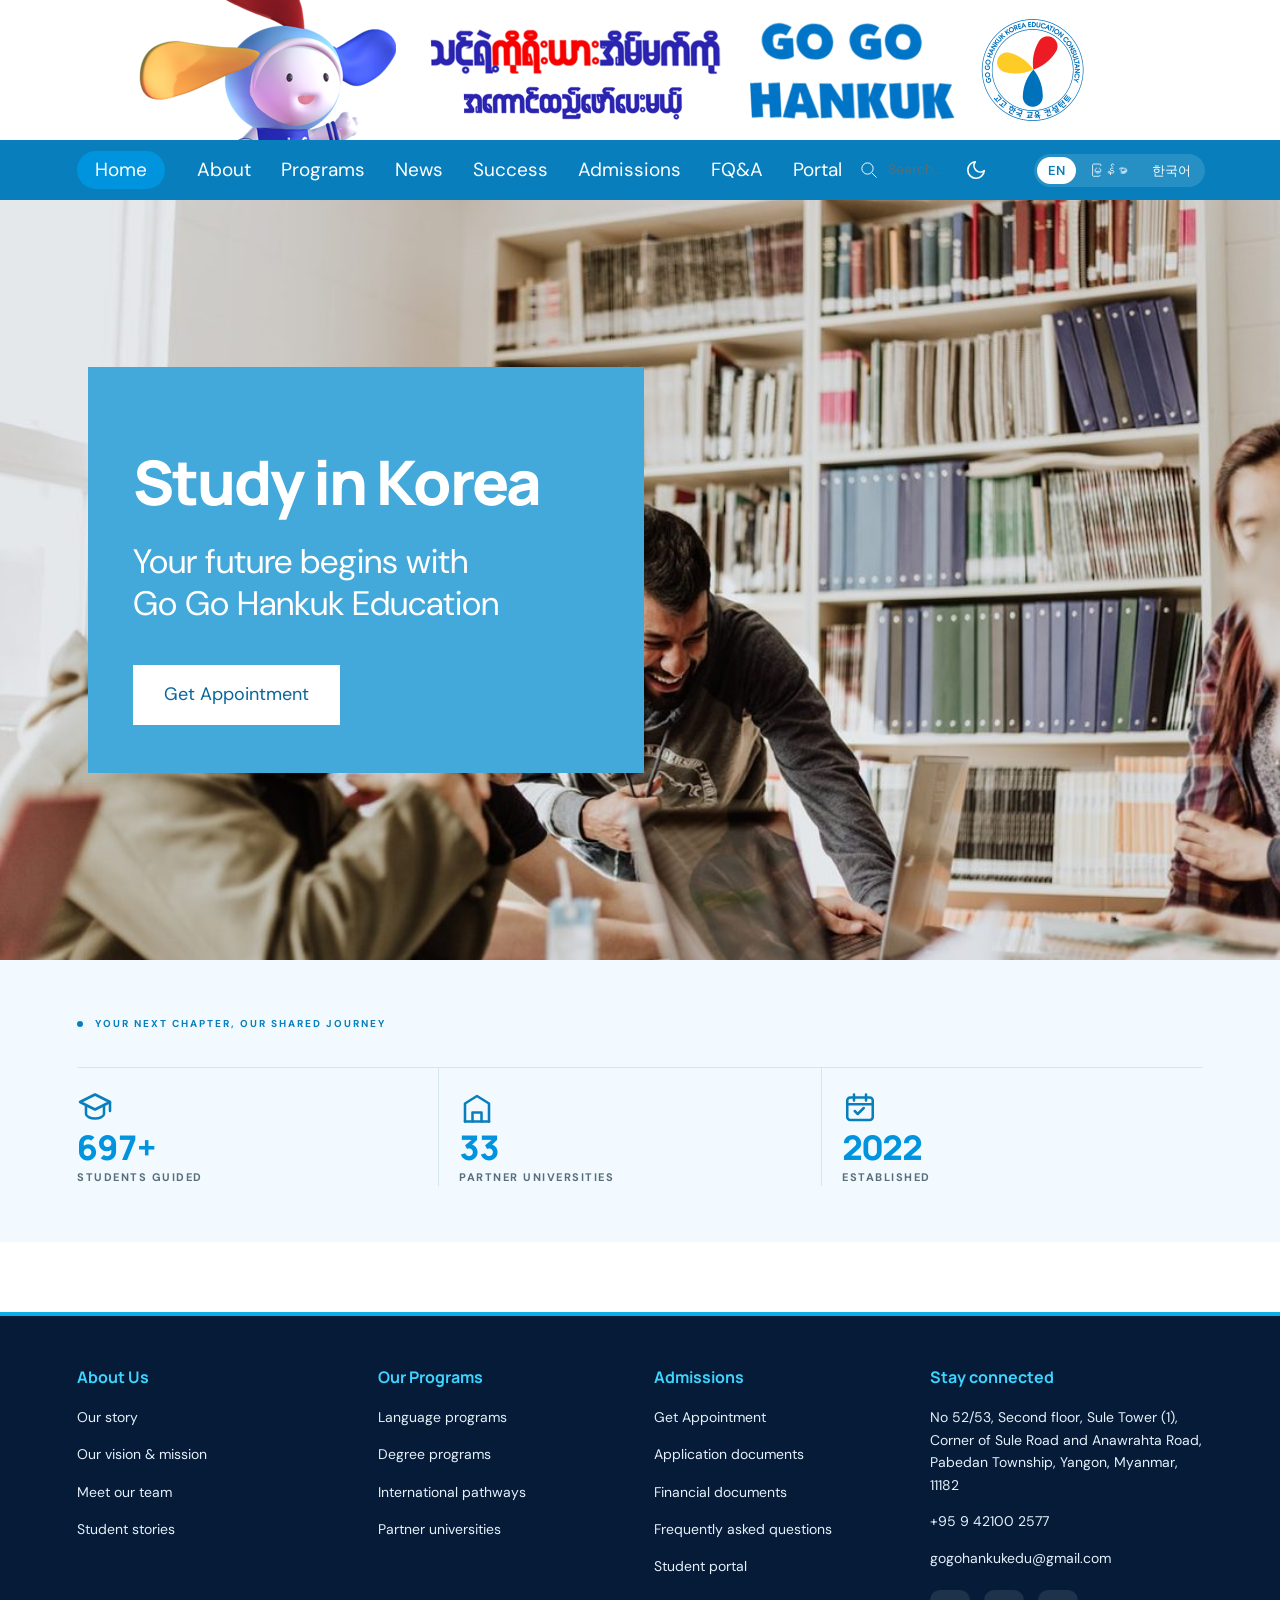
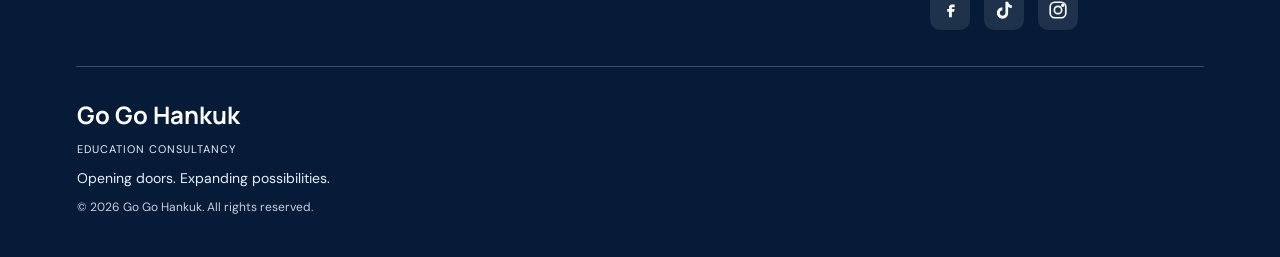
==== commit 4cb7653d: "Fix cms-bridge.js 404 on the deployed Netlify site It lived outside this repo locally (in the parent" ====
--- a/index.html
+++ b/index.html
@@ -13,7 +13,7 @@
     <link rel="stylesheet" href="pages.css">
     <link rel="stylesheet" href="theme.css">
     <script src="content.js" defer></script>
-    <script src="../cms-bridge.js" defer></script>
+    <script src="cms-bridge.js" defer></script>
     <script src="cms-client.js" defer></script>
     <script src="translations.js" defer></script>
     <script src="i18n.js" defer></script>
